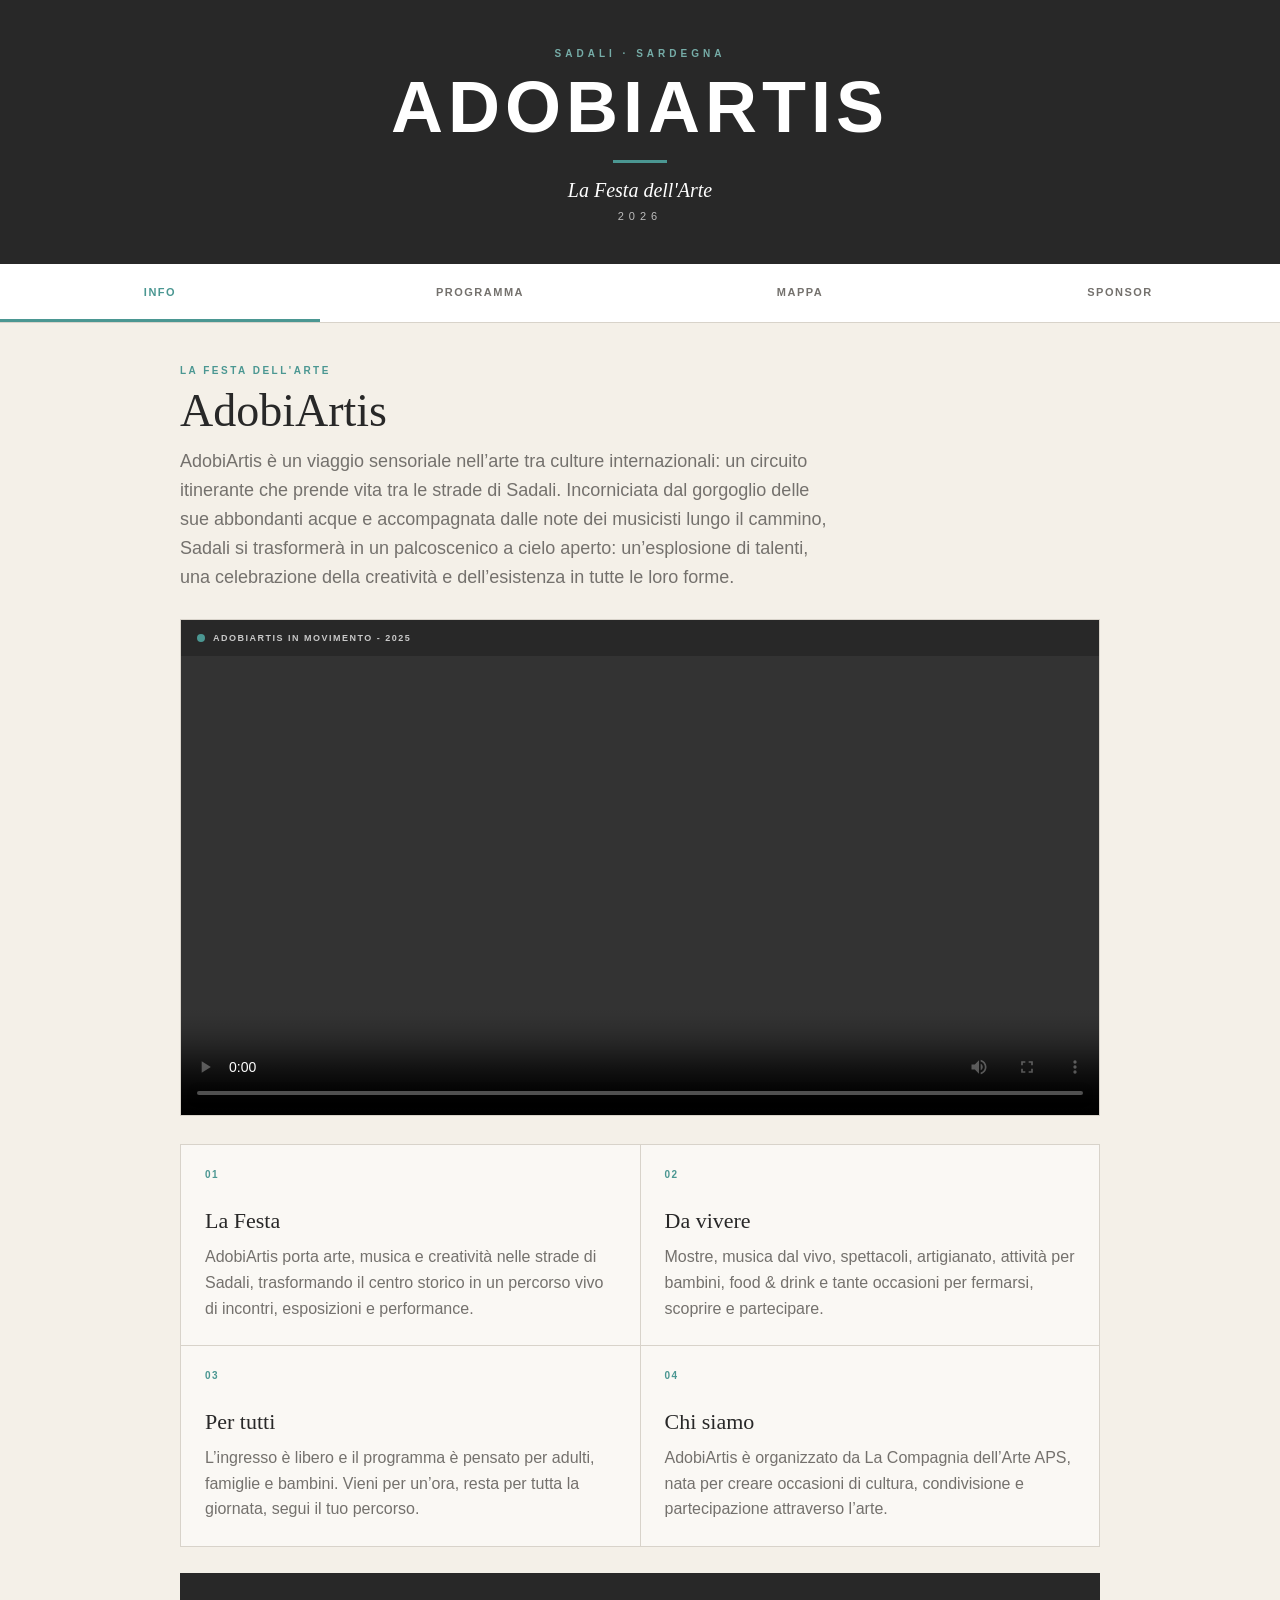
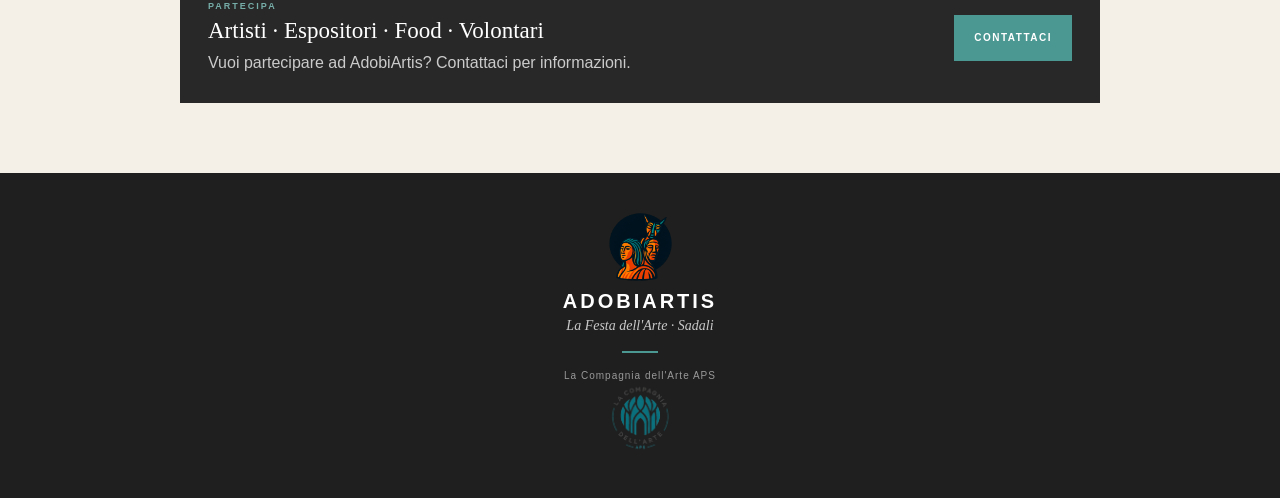
==== index.html @ 674bedfd "Update index.html" ====
<!DOCTYPE html>
<html lang="it">

<head>
  <meta charset="UTF-8">

  <meta
    name="viewport"
    content="width=device-width, initial-scale=1.0"
  >

  <title>AdobiArtis 2026 – La Festa dell'Arte</title>

  <meta
    name="description"
    content="AdobiArtis 2026 – La Festa dell'Arte a Sadali. Arte, musica, spettacoli, creatività, bambini, artigianato e incontri nel centro storico."
  >

  <!-- SOCIAL MEDIA / WHATSAPP PREVIEW -->

  <meta
    property="og:title"
    content="AdobiArtis 2026 – La Festa dell'Arte"
  >

  <meta
    property="og:description"
    content="Arte, musica, spettacoli e creatività nel centro storico di Sadali. Scopri il programma e la mappa di AdobiArtis 2026."
  >

  <meta
    property="og:image"
    content="https://adobiartis.github.io/2026/thumbnail.png"
  >

  <meta
    property="og:image:type"
    content="image/png"
  >

  <meta
    property="og:url"
    content="https://adobiartis.github.io/2026/"
  >

  <meta
    property="og:type"
    content="website"
  >

  <!-- TWITTER / X -->

  <meta
    name="twitter:card"
    content="summary_large_image"
  >

  <meta
    name="twitter:title"
    content="AdobiArtis 2026 – La Festa dell'Arte"
  >

  <meta
    name="twitter:description"
    content="Arte, musica, spettacoli e creatività nel centro storico di Sadali."
  >

  <meta
    name="twitter:image"
    content="https://adobiartis.github.io/2026/thumbnail.png"
  >

  <!-- FAVICON -->

  <link
    rel="icon"
    type="image/png"
    href="thumbnail.png"
  >

  <!-- CSS -->

  <link
    rel="stylesheet"
    href="style.css?v=5"
  >

</head>


<body>

  <!-- =========================
       HERO
  ========================= -->

  <header class="hero">

    <div class="hero-kicker">
      SADALI · SARDEGNA
    </div>

    <h1>
      ADOBIARTIS
    </h1>

    <div class="hero-line"></div>

    <p class="hero-subtitle">
      La Festa dell'Arte
    </p>

    <p class="hero-year">
      2026
    </p>

  </header>


  <!-- =========================
       NAVIGATION
  ========================= -->

  <nav class="navigation">

    <button
      class="nav-button active"
      data-section="info"
      type="button"
    >
      INFO
    </button>

    <button
      class="nav-button"
      data-section="programma"
      type="button"
    >
      PROGRAMMA
    </button>

    <button
      class="nav-button"
      data-section="mappa"
      type="button"
    >
      MAPPA
    </button>

    <button
      class="nav-button"
      data-section="sponsor"
      type="button"
    >
      SPONSOR
    </button>

  </nav>


  <main>


    <!-- =========================
         INFO
    ========================= -->

    <section
      id="info"
      class="page-section active-section"
    >

      <div class="section-intro">

        <div class="section-label">
          LA FESTA DELL'ARTE
        </div>

        <h2>
          AdobiArtis
        </h2>

        <p class="intro-big">
          AdobiArtis è un viaggio sensoriale nell’arte
          tra culture internazionali: un circuito itinerante
          che prende vita tra le strade di Sadali.
          Incorniciata dal gorgoglio delle sue abbondanti acque
          e accompagnata dalle note dei musicisti lungo il cammino,
          Sadali si trasformerà in un palcoscenico a cielo aperto:
          un’esplosione di talenti, una celebrazione della creatività
          e dell’esistenza in tutte le loro forme.
        </p>

      </div>


      <!-- VIDEO -->

      <div class="festival-video">

        <div class="video-heading">

          <div>

            <span class="video-dot"></span>

            ADOBIARTIS IN MOVIMENTO - 2025

          </div>

        </div>


        <video
          controls
          playsinline
          preload="metadata"
        >

          <source
            src="AdobiArtisSummary2025short.mp4"
            type="video/mp4"
          >

          Il tuo browser non supporta il video.

        </video>

      </div>


      <!-- INFO CARDS -->

      <div class="info-grid">


        <div class="info-card">

          <div class="info-number">
            01
          </div>

          <h3>
            La Festa
          </h3>

          <p>
            AdobiArtis porta arte, musica e creatività
            nelle strade di Sadali, trasformando il centro storico
            in un percorso vivo di incontri, esposizioni
            e performance.
          </p>

        </div>


        <div class="info-card">

          <div class="info-number">
            02
          </div>

          <h3>
            Da vivere
          </h3>

          <p>
            Mostre, musica dal vivo, spettacoli, artigianato,
            attività per bambini, food & drink e tante occasioni
            per fermarsi, scoprire e partecipare.
          </p>

        </div>


        <div class="info-card">

          <div class="info-number">
            03
          </div>

          <h3>
            Per tutti
          </h3>

          <p>
            L’ingresso è libero e il programma è pensato
            per adulti, famiglie e bambini.
            Vieni per un’ora, resta per tutta la giornata,
            segui il tuo percorso.
          </p>

        </div>


        <div class="info-card">

          <div class="info-number">
            04
          </div>

          <h3>
            Chi siamo
          </h3>

          <p>
            AdobiArtis è organizzato da La Compagnia dell’Arte APS,
            nata per creare occasioni di cultura,
            condivisione e partecipazione attraverso l’arte.
          </p>

        </div>

      </div>


      <!-- CONTACT -->

      <div class="contact-panel">

        <div>

          <div class="contact-small">
            PARTECIPA
          </div>

          <h3>
            Artisti · Espositori · Food · Volontari
          </h3>

          <p>
            Vuoi partecipare ad AdobiArtis?
            Contattaci per informazioni.
          </p>

        </div>


        <a
          class="contact-button"
          href="mailto:lacompagniadellarteaps@pec.it"
        >
          CONTATTACI
        </a>

      </div>

    </section>


    <!-- =========================
         PROGRAMMA
    ========================= -->

    <section
      id="programma"
      class="page-section"
    >

      <div class="section-intro">

        <div class="section-label">
          ADOBIARTIS 2026
        </div>

        <h2>
          Programma provvisorio
        </h2>

        <p>
          Arte, musica, performance e creatività
          nel centro storico di Sadali.
        </p>

      </div>


      <!-- PROGRAMME CONTROLS -->

      <div class="programme-controls">


        <!-- DAY SELECTOR -->

        <div class="day-selector">

          <button
            class="day-button active"
            data-day="sabato"
            type="button"
          >
            SABATO

            <span class="day-date">
              26 SETTEMBRE
            </span>

          </button>


          <button
            class="day-button"
            data-day="domenica"
            type="button"
          >
            DOMENICA

            <span class="day-date">
              27 SETTEMBRE
            </span>

          </button>

        </div>


        <!-- CATEGORY FILTERS -->

        <div class="filters">

          <button
            class="filter-button active"
            data-category="Tutti"
            type="button"
          >
            TUTTO
          </button>


          <button
            class="filter-button"
            data-category="MU"
            type="button"
          >
            MUSICA
          </button>


          <button
            class="filter-button"
            data-category="PL"
            type="button"
          >
            POESIA / LETTURA
          </button>


          <button
            class="filter-button"
            data-category="LA"
            type="button"
          >
            LABORATORIO
          </button>


          <button
            class="filter-button"
            data-category="SP"
            type="button"
          >
            SPETTACOLO
          </button>


          <button
            class="filter-button"
            data-category="BA"
            type="button"
          >
            BAMBINI
          </button>


          <button
            class="filter-button"
            data-category="AO"
            type="button"
          >
            ARTISTI ALL'OPERA
          </button>


          <button
            class="filter-button"
            data-category="FD"
            type="button"
          >
            FOOD & DRINKS
          </button>

        </div>


        <!-- PLACE FILTER -->

        <div class="place-filter-row">

          <label for="place-filter">
            LUOGO
          </label>


          <select id="place-filter">

            <option value="Tutti">
              Tutti i luoghi
            </option>

          </select>

        </div>

      </div>


      <!-- PROGRAMME OUTPUT -->

      <div id="programme-list"></div>

    </section>


    <!-- =========================
         MAPPA
    ========================= -->

    <section
      id="mappa"
      class="page-section"
    >

      <div class="section-intro">

        <div class="section-label">
          ORIENTATI
        </div>

        <h2>
          Mappa
        </h2>

        <p>
          Trova artisti, spettacoli, attività,
          espositori, food e servizi.
        </p>

      </div>


      <div class="map-card">

        <div class="map-heading">

          <div>

            <span class="map-dot"></span>

            MAPPA INTERATTIVA

          </div>

          <span>
            Sadali
          </span>

        </div>


        <div class="umap-wrapper">

          <iframe
            src="https://umap.openstreetmap.de/en/map/adobiartis2026_154434"
            title="Mappa interattiva AdobiArtis 2026"
            loading="lazy"
            allowfullscreen
          ></iframe>

        </div>

      </div>

    </section>


    <!-- =========================
         SPONSOR
    ========================= -->

    <section
      id="sponsor"
      class="page-section"
    >

      <div class="section-intro">

        <div class="section-label">
          GRAZIE A CHI CI SOSTIENE
        </div>

        <h2>
          Sponsor & Partner
        </h2>

        <p>
          AdobiArtis nasce anche grazie al sostegno
          di chi crede nell’arte, nella cultura,
          nella comunità e nel territorio.
        </p>

      </div>


      <!-- PARTNER PRINCIPALI -->

      <div class="sponsor-group">

        <div class="sponsor-group-title">
          PARTNER PRINCIPALI
        </div>


        <div class="sponsor-grid sponsor-grid-main">


          <div class="sponsor-card sponsor-main">

            <div class="sponsor-logo">

              <img
                src="sponsors/sponsor-main-1.png"
                alt="Nome Sponsor"
              >

            </div>

            <div class="sponsor-name">
              Nome Sponsor
            </div>

          </div>


          <div class="sponsor-card sponsor-main">

            <div class="sponsor-logo">

              <img
                src="sponsors/sponsor-main-2.png"
                alt="Nome Sponsor"
              >

            </div>

            <div class="sponsor-name">
              Nome Sponsor
            </div>

          </div>


          <div class="sponsor-card sponsor-main">

            <div class="sponsor-logo">

              <img
                src="sponsors/sponsor-main-3.png"
                alt="Nome Sponsor"
              >

            </div>

            <div class="sponsor-name">
              Nome Sponsor
            </div>

          </div>

        </div>

      </div>


      <!-- ALTRI SPONSOR -->

      <div class="sponsor-group">

        <div class="sponsor-group-title">
          CON IL SOSTEGNO DI
        </div>


        <div class="sponsor-grid">


          <div class="sponsor-card">

            <div class="sponsor-logo">
              <img
                src="sponsors/sponsor-1.png"
                alt="Sponsor 1"
              >
            </div>

            <div class="sponsor-name">
              Sponsor 1
            </div>

          </div>


          <div class="sponsor-card">

            <div class="sponsor-logo">
              <img
                src="sponsors/sponsor-2.png"
                alt="Sponsor 2"
              >
            </div>

            <div class="sponsor-name">
              Sponsor 2
            </div>

          </div>


          <div class="sponsor-card">

            <div class="sponsor-logo">
              <img
                src="sponsors/sponsor-3.png"
                alt="Sponsor 3"
              >
            </div>

            <div class="sponsor-name">
              Sponsor 3
            </div>

          </div>


          <div class="sponsor-card">

            <div class="sponsor-logo">
              <img
                src="sponsors/sponsor-4.png"
                alt="Sponsor 4"
              >
            </div>

            <div class="sponsor-name">
              Sponsor 4
            </div>

          </div>


          <div class="sponsor-card">

            <div class="sponsor-logo">
              <img
                src="sponsors/sponsor-5.png"
                alt="Sponsor 5"
              >
            </div>

            <div class="sponsor-name">
              Sponsor 5
            </div>

          </div>


          <div class="sponsor-card">

            <div class="sponsor-logo">
              <img
                src="sponsors/sponsor-6.png"
                alt="Sponsor 6"
              >
            </div>

            <div class="sponsor-name">
              Sponsor 6
            </div>

          </div>


          <div class="sponsor-card">

            <div class="sponsor-logo">
              <img
                src="sponsors/sponsor-7.png"
                alt="Sponsor 7"
              >
            </div>

            <div class="sponsor-name">
              Sponsor 7
            </div>

          </div>


          <div class="sponsor-card">

            <div class="sponsor-logo">
              <img
                src="sponsors/sponsor-8.png"
                alt="Sponsor 8"
              >
            </div>

            <div class="sponsor-name">
              Sponsor 8
            </div>

          </div>


          <div class="sponsor-card">

            <div class="sponsor-logo">
              <img
                src="sponsors/sponsor-9.png"
                alt="Sponsor 9"
              >
            </div>

            <div class="sponsor-name">
              Sponsor 9
            </div>

          </div>


          <div class="sponsor-card">

            <div class="sponsor-logo">
              <img
                src="sponsors/sponsor-10.png"
                alt="Sponsor 10"
              >
            </div>

            <div class="sponsor-name">
              Sponsor 10
            </div>

          </div>


          <div class="sponsor-card">

            <div class="sponsor-logo">
              <img
                src="sponsors/sponsor-11.png"
                alt="Sponsor 11"
              >
            </div>

            <div class="sponsor-name">
              Sponsor 11
            </div>

          </div>


          <div class="sponsor-card">

            <div class="sponsor-logo">
              <img
                src="sponsors/sponsor-12.png"
                alt="Sponsor 12"
              >
            </div>

            <div class="sponsor-name">
              Sponsor 12
            </div>

          </div>

        </div>

      </div>


      <!-- SPONSOR CONTACT -->

      <div class="sponsor-contact">

        <div>

          <div class="contact-small">
            SOSTIENI ADOBIARTIS
          </div>

          <h3>
            Vuoi diventare Sponsor?
          </h3>

          <p>
            Sostieni la Festa dell'Arte e diventa
            parte di AdobiArtis 2026.
          </p>

        </div>


        <a
          class="contact-button"
          href="mailto:lacompagniadellarteaps@pec.it"
        >
          CONTATTACI
        </a>

      </div>

    </section>

  </main>


  <!-- =========================
       FOOTER
  ========================= -->

  <footer>

    <div class="footer-content">


      <!-- LEFT LOGO -->

      <div class="footer-logo footer-logo-left">

        <img
          src="thumbnail.png"
          alt="AdobiArtis 2026"
        >

      </div>


      <!-- CENTER -->

      <div class="footer-center">

        <div class="footer-brand">
          ADOBIARTIS
        </div>

        <div class="footer-subtitle">
          La Festa dell'Arte · Sadali
        </div>

        <div class="footer-line"></div>

        <div class="footer-organizer">
          La Compagnia dell'Arte APS
        </div>

      </div>


      <!-- RIGHT LOGO -->

      <div class="footer-logo footer-logo-right">

        <img
          src="La_Compagnia_dell_Arte_APS_logo_transparent.png"
          alt="La Compagnia dell'Arte APS"
        >

      </div>

    </div>

  </footer>


  <!-- =========================
       JAVASCRIPT
  ========================= -->

  <script src="programme.js?v=4"></script>
  <script src="script.js?v=4"></script>

</body>

</html>
---- style.css ----
:root {

  --charcoal: #282828;
  --charcoal-dark: #1F1F1F;

  --teal: #4B9792;
  --teal-light: #76ADA8;
  --teal-pale: #DDEBE9;

  --paper: #F4F0E8;
  --paper-dark: #E9E3D8;

  --white: #FFFFFF;

  --text: #282828;
  --muted: #74716D;

  --border: #D8D3CA;

}


/* RESET */

* {
  box-sizing: border-box;
}


html {
  scroll-behavior: smooth;
}


body {

  margin: 0;

  font-family:
    Arial,
    Helvetica,
    sans-serif;

  background: var(--paper);

  color: var(--text);

}


/* HERO */

.hero {

  background:
    var(--charcoal);

  color:
    var(--white);

  text-align:
    center;

  padding:
    48px 20px
    42px 20px;

}


.hero-kicker {

  font-size:
    10px;

  letter-spacing:
    4px;

  font-weight:
    600;

  color:
    var(--teal-light);

  margin-bottom:
    14px;

}


.hero h1 {

  margin:
    0;

  font-size:
    clamp(
      42px,
      11vw,
      72px
    );

  line-height:
    0.95;

  letter-spacing:
    5px;

  font-weight:
    700;

}


.hero-line {

  width:
    54px;

  height:
    3px;

  background:
    var(--teal);

  margin:
    19px auto
    16px auto;

}


.hero-subtitle {

  margin:
    0;

  font-family:
    Georgia,
    "Times New Roman",
    serif;

  font-style:
    italic;

  font-size:
    20px;

}


.hero-year {

  margin:
    8px 0 0 0;

  font-size:
    11px;

  letter-spacing:
    5px;

  color:
    #BDBDBD;

}


/* NAVIGATION */

.navigation {

  display:
    flex;

  position:
    sticky;

  top:
    0;

  z-index:
    1000;

  background:
    rgba(
      255,
      255,
      255,
      0.97
    );

  border-bottom:
    1px solid
    var(--border);

}


.nav-button {

  flex:
    1;

  min-height:
    58px;

  border:
    0;

  border-bottom:
    3px solid
    transparent;

  background:
    transparent;

  font-size:
    11px;

  font-weight:
    700;

  letter-spacing:
    1.5px;

  color:
    var(--muted);

  cursor:
    pointer;

}


.nav-button.active {

  color:
    var(--teal);

  border-bottom-color:
    var(--teal);

}


/* PAGE */

main {

  max-width:
    960px;

  margin:
    0 auto;

}


.page-section {

  display:
    none;

  padding:
    42px 20px
    70px 20px;

}


.page-section.active-section {

  display:
    block;

}


.section-intro {

  max-width:
    650px;

  margin-bottom:
    28px;

}


.section-label {

  color:
    var(--teal);

  font-size:
    10px;

  letter-spacing:
    2.5px;

  font-weight:
    700;

  margin-bottom:
    8px;

}


.section-intro h2 {

  margin:
    0 0 10px 0;

  font-family:
    Georgia,
    "Times New Roman",
    serif;

  font-size:
    clamp(
      34px,
      7vw,
      46px
    );

  font-weight:
    400;

}


.section-intro p {

  margin:
    0;

  color:
    var(--muted);

  line-height:
    1.6;

}


.intro-big {

  font-size:
    18px;

}


/* DAY SELECTOR */

.day-selector {

  display:
    flex;

  gap:
    26px;

  border-bottom:
    1px solid
    var(--border);

  margin-bottom:
    18px;

}


.day-button {

  border:
    0;

  background:
    transparent;

  padding:
    13px 0;

  font-size:
    12px;

  letter-spacing:
    1.5px;

  font-weight:
    700;

  color:
    var(--muted);

  cursor:
    pointer;

  border-bottom:
    3px solid
    transparent;

  margin-bottom:
    -1px;

}
.day-date {
  display: block;

  margin-top: 4px;

  font-family: Georgia, "Times New Roman", serif;
  font-size: 11px;
  font-weight: 400;
  font-style: italic;

  letter-spacing: 0.5px;

  opacity: 0.75;
}

.day-button.active {

  color:
    var(--charcoal);

  border-bottom-color:
    var(--teal);

}


/* FILTERS */

.filters {

  display:
    flex;

  gap:
    8px;

  overflow-x:
    auto;

  padding:
    0 0 18px 0;

  scrollbar-width:
    none;

}


.filters::-webkit-scrollbar {

  display:
    none;

}


.filter-button {

  flex:
    0 0 auto;

  padding:
    9px 15px;

  border-radius:
    999px;

  border:
    1px solid
    var(--border);

  background:
    rgba(
      255,
      255,
      255,
      0.6
    );

  color:
    var(--charcoal);

  font-size:
    12px;

  cursor:
    pointer;

}


.filter-button.active {

  background:
    var(--teal);

  border-color:
    var(--teal);

  color:
    var(--white);

}


/* PROGRAMME */

#programme-list {

  margin-top:
    4px;

}


.event {

  display:
    grid;

  grid-template-columns:
    72px 1fr;

  gap:
    18px;

  padding:
    23px 0;

  border-bottom:
    1px solid
    var(--border);

}


.event-time {

  font-size:
    18px;

  font-weight:
    700;

  color:
    var(--charcoal);

}


.event-category {

  font-size:
    9px;

  letter-spacing:
    1.6px;

  text-transform:
    uppercase;

  color:
    var(--teal);

  font-weight:
    700;

}


.event-title {

  margin:
    5px 0 7px 0;

  font-family:
    Georgia,
    "Times New Roman",
    serif;

  font-size:
    21px;

}


.event-location {

  font-size:
    12px;

  color:
    var(--muted);

}
/* =========================
   PROGRAMME PLACE FILTER
========================= */

.place-filter-row {
  display: flex;
  align-items: center;
  justify-content: space-between;

  gap: 20px;

  margin-top: 14px;
  padding: 14px 0 18px 0;

  border-bottom:
    1px solid var(--border);
}


.place-filter-row label {
  font-size: 9px;
  font-weight: 700;

  letter-spacing: 1.8px;

  color: var(--teal);
}


.place-filter-row select {
  appearance: none;

  min-width: 240px;

  padding:
    11px 38px
    11px 14px;

  border:
    1px solid var(--border);

  border-radius: 0;

  background-color:
    var(--white);

  color:
    var(--charcoal);

  font-family:
    Arial, Helvetica, sans-serif;

  font-size: 12px;

  cursor: pointer;
}


/* =========================
   EVENT DETAILS
========================= */

.event-end-time {
  display: block;

  margin-top: 3px;

  font-size: 10px;
  font-weight: 400;

  color: var(--muted);
}


.event-location {
  display: flex;
  align-items: center;

  gap: 5px;

  margin-top: 8px;

  font-size: 11px;

  color: var(--muted);
}


.event-location strong {
  color: var(--charcoal);

  font-size: 10px;

  letter-spacing: 1px;
}


.location-dot {
  color: var(--teal);

  font-size: 7px;
}


.event-description {
  margin-top: 8px;

  max-width: 550px;

  font-family:
    Georgia,
    "Times New Roman",
    serif;

  font-size: 12px;

  line-height: 1.5;

  color: var(--muted);
}


.no-events {
  padding: 40px 10px;

  text-align: center;

  font-family:
    Georgia,
    "Times New Roman",
    serif;

  font-style: italic;

  color: var(--muted);
}


/* =========================
   MOBILE PROGRAMME
========================= */

@media (max-width: 650px) {

  .place-filter-row {
    flex-direction: column;
    align-items: stretch;

    gap: 8px;
  }


  .place-filter-row select {
    width: 100%;

    min-width: 0;

    font-size: 16px;
  }

}

/* MAP */

.map-card {

  background:
    var(--white);

  border:
    1px solid
    var(--border);

}


.map-heading {

  display:
    flex;

  justify-content:
    space-between;

  align-items:
    center;

  gap:
    16px;

  padding:
    13px 16px;

  font-size:
    10px;

  letter-spacing:
    1.5px;

  font-weight:
    700;

  color:
    var(--muted);

  border-bottom:
    1px solid
    var(--border);

}


.map-heading > div {

  display:
    flex;

  align-items:
    center;

  gap:
    8px;

}


.map-dot {

  width:
    9px;

  height:
    9px;

  border-radius:
    50%;

  background:
    var(--teal);

}


.umap-wrapper {

  width:
    100%;

  height:
    560px;

  overflow:
    hidden;

}


.umap-wrapper iframe {

  width:
    100%;

  height:
    100%;

  border:
    0;

  display:
    block;

}

/* =========================
   ADOBIARTIS VIDEO
========================= */

.festival-video {
  width: 100%;

  margin: 0 0 28px 0;

  background: var(--charcoal);

  border: 1px solid var(--border);

  overflow: hidden;
}


/* VIDEO HEADER */

.video-heading {
  display: flex;

  justify-content: space-between;
  align-items: center;

  gap: 15px;

  padding: 13px 16px;

  color: #C9C9C9;

  font-size: 9px;
  font-weight: 700;
  letter-spacing: 1.5px;
}


.video-heading > div {
  display: flex;

  align-items: center;

  gap: 8px;
}


.video-dot {
  display: inline-block;

  width: 8px;
  height: 8px;

  border-radius: 50%;

  background: var(--teal);
}


/* VIDEO */

.festival-video video {
  display: block;

  width: 100%;
  height: auto;

  max-height: 620px;

  background: #000000;

  object-fit: contain;
}


/* MOBILE */

@media (max-width: 650px) {

  .festival-video {
    width: 100%;

    margin:
      0 0
      24px 0;
  }

  .festival-video video {
    width: 100%;
    height: auto;

    max-height: 520px;
  }

}
/* INFO */

.info-grid {

  display:
    grid;

  grid-template-columns:
    repeat(
      2,
      minmax(0, 1fr)
    );

  border-top:
    1px solid
    var(--border);

  border-left:
    1px solid
    var(--border);

}


.info-card {

  min-height:
    190px;

  padding:
    24px;

  background:
    rgba(
      255,
      255,
      255,
      0.55
    );

  border-right:
    1px solid
    var(--border);

  border-bottom:
    1px solid
    var(--border);

}


.info-number {

  color:
    var(--teal);

  font-size:
    10px;

  font-weight:
    700;

  letter-spacing:
    1.5px;

  margin-bottom:
    28px;

}


.info-card h3 {

  margin:
    0 0 10px 0;

  font-family:
    Georgia,
    "Times New Roman",
    serif;

  font-size:
    22px;

  font-weight:
    400;

}


.info-card p {

  margin:
    0;

  color:
    var(--muted);

  line-height:
    1.6;

}


/* CONTACT */

.contact-panel {

  display:
    flex;

  align-items:
    center;

  justify-content:
    space-between;

  gap:
    25px;

  margin-top:
    26px;

  padding:
    28px;

  background:
    var(--charcoal);

  color:
    var(--white);

}


.contact-small {

  color:
    var(--teal-light);

  font-size:
    9px;

  letter-spacing:
    2px;

  font-weight:
    700;

}


.contact-panel h3 {

  margin:
    7px 0;

  font-family:
    Georgia,
    "Times New Roman",
    serif;

  font-size:
    23px;

  font-weight:
    400;

}


.contact-panel p {

  margin:
    0;

  color:
    #CBCBCB;

  line-height:
    1.5;

}


.contact-button {

  flex:
    0 0 auto;

  display:
    inline-flex;

  align-items:
    center;

  justify-content:
    center;

  min-height:
    46px;

  padding:
    0 20px;

  background:
    var(--teal);

  color:
    var(--white);

  text-decoration:
    none;

  font-size:
    10px;

  font-weight:
    700;

  letter-spacing:
    1.5px;

}


/* FOOTER */

footer {

  padding:
    38px 20px;

  background:
    var(--charcoal-dark);

  text-align:
    center;

  color:
    var(--white);

}
.footer-brand {

  font-size:
    20px;

  font-weight:
    700;

  letter-spacing:
    3px;

}


.footer-subtitle {

  margin-top:
    5px;

  font-family:
    Georgia,
    "Times New Roman",
    serif;

  font-style:
    italic;

  font-size:
    14px;

  color:
    #C9C9C9;

}


.footer-line {

  width:
    36px;

  height:
    2px;

  background:
    var(--teal);

  margin:
    17px auto;

}


.footer-organizer {

  font-size:
    10px;

  letter-spacing:
    1px;

  color:
    #999999;


}
.footer-logo-left img {
  max-width: 100px;
  max-height: 75px;
}

.footer-logo-right img {
  max-width: 90px;
  max-height: 75px;
}

/* MOBILE */

@media (
  max-width: 650px
) {
.footer-logo-left img {
  max-width: 58px;
  max-height: 50px;
}

.footer-logo-right img {
  max-width: 58px;
  max-height: 50px;
}
  .page-section {

    padding:
      34px 16px
      55px 16px;

  }


  .hero {

    padding:
      40px 15px
      35px 15px;

  }


  .hero h1 {

    letter-spacing:
      3px;

  }


  .umap-wrapper {

    height:
      510px;

  }


  .info-grid {

    grid-template-columns:
      1fr;

  }


  .info-card {

    min-height:
      auto;

  }


  .contact-panel {

    flex-direction:
      column;

    align-items:
      flex-start;

  }


  .contact-button {

    width:
      100%;

  }


  .event {

    grid-template-columns:
      62px 1fr;

    gap:
      12px;

  }

}
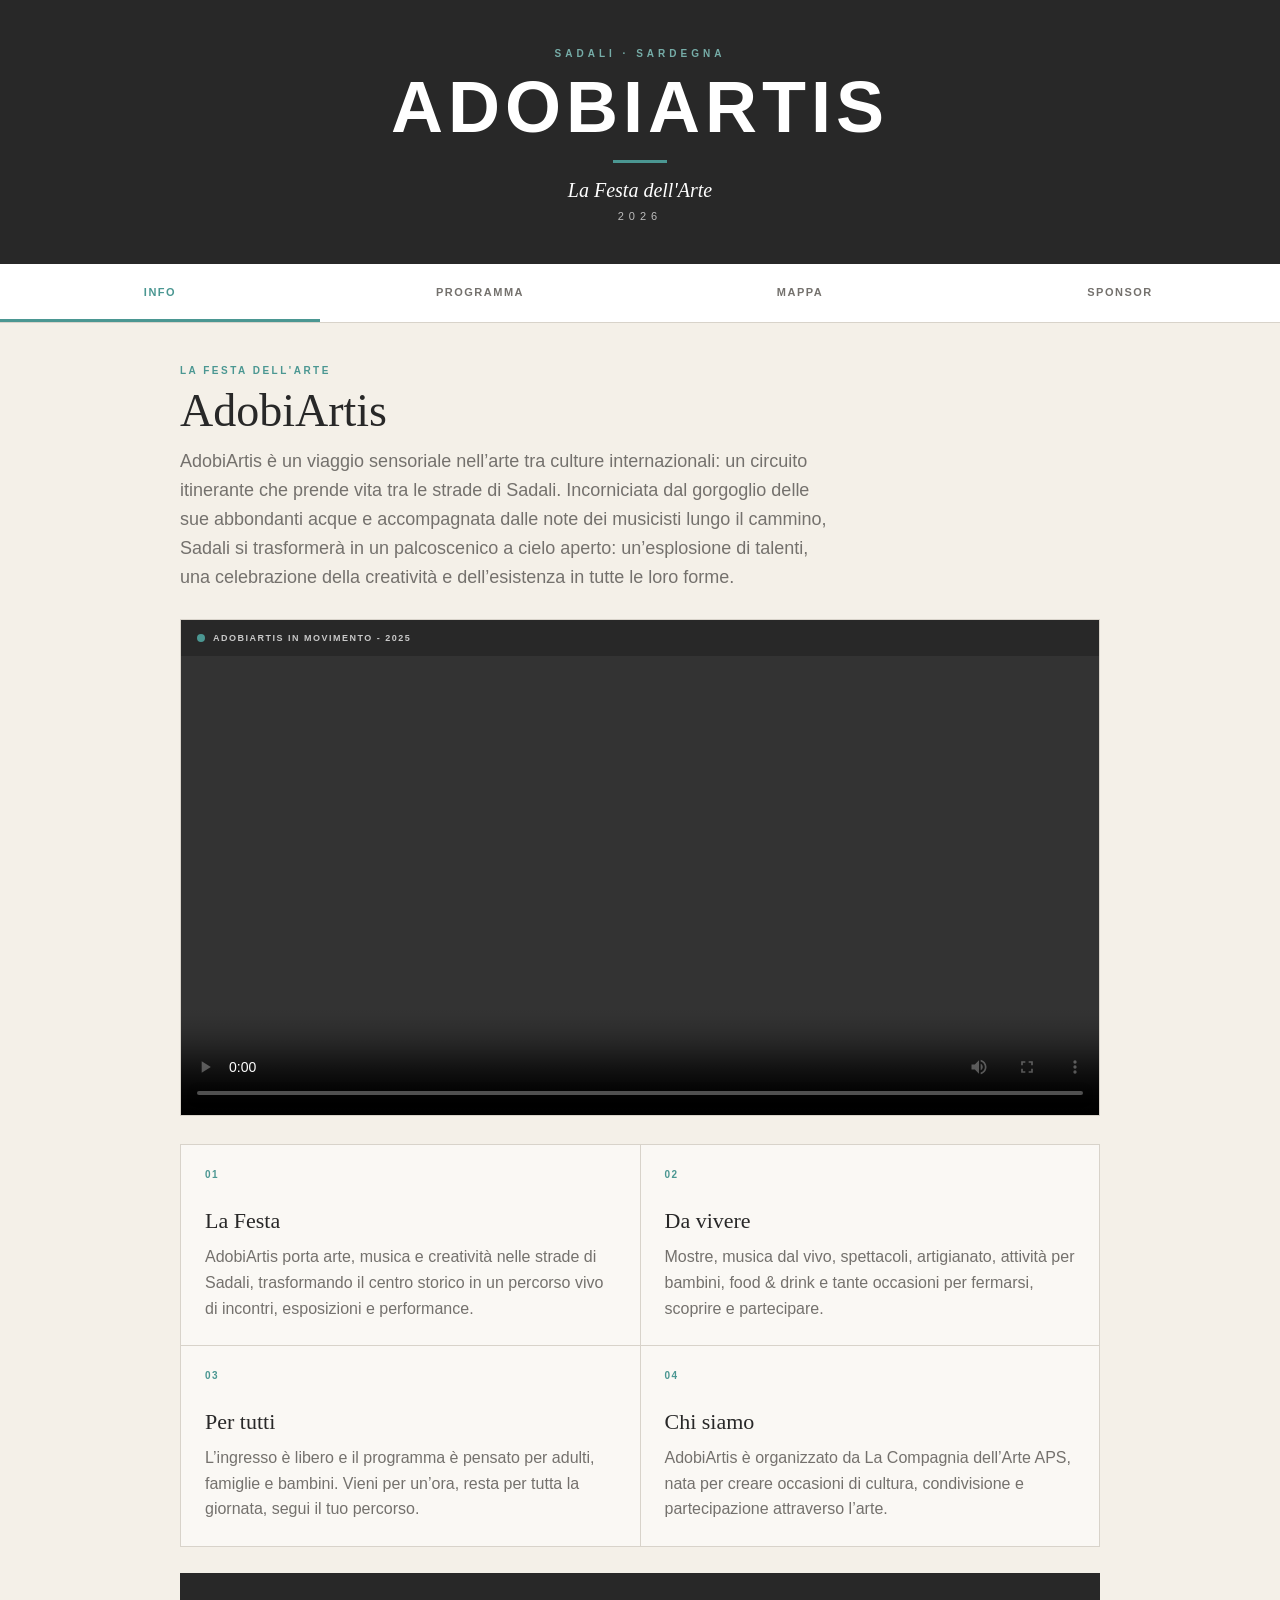
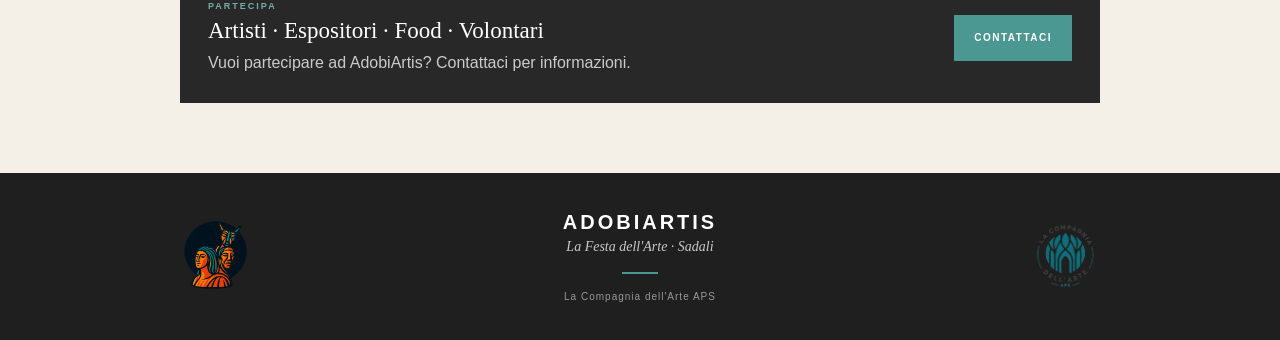
==== commit f156204b: "Update index.html" ====
--- a/index.html
+++ b/index.html
@@ -82,7 +82,7 @@
 
   <link
     rel="stylesheet"
-    href="style.css?v=5"
+    href="style.css?v=6"
   >
 
 </head>
@@ -604,14 +604,16 @@
 
         <p>
           AdobiArtis nasce anche grazie al sostegno
-          di chi crede nell’arte, nella cultura,
-          nella comunità e nel territorio.
+          e alla collaborazione di chi crede nell’arte,
+          nella cultura, nella comunità e nel territorio.
         </p>
 
       </div>
 
 
-      <!-- PARTNER PRINCIPALI -->
+      <!-- =========================
+           PARTNER PRINCIPALI
+      ========================== -->
 
       <div class="sponsor-group">
 
@@ -629,13 +631,13 @@
 
               <img
                 src="sponsors/sponsor-main-1.png"
-                alt="Nome Sponsor"
-              >
-
-            </div>
-
-            <div class="sponsor-name">
-              Nome Sponsor
+                alt="Nome Partner"
+              >
+
+            </div>
+
+            <div class="sponsor-name">
+              Nome Partner
             </div>
 
           </div>
@@ -647,13 +649,13 @@
 
               <img
                 src="sponsors/sponsor-main-2.png"
-                alt="Nome Sponsor"
-              >
-
-            </div>
-
-            <div class="sponsor-name">
-              Nome Sponsor
+                alt="Nome Partner"
+              >
+
+            </div>
+
+            <div class="sponsor-name">
+              Nome Partner
             </div>
 
           </div>
@@ -665,23 +667,120 @@
 
               <img
                 src="sponsors/sponsor-main-3.png"
-                alt="Nome Sponsor"
-              >
-
-            </div>
-
-            <div class="sponsor-name">
-              Nome Sponsor
-            </div>
-
-          </div>
-
-        </div>
-
-      </div>
-
-
-      <!-- ALTRI SPONSOR -->
+                alt="Nome Partner"
+              >
+
+            </div>
+
+            <div class="sponsor-name">
+              Nome Partner
+            </div>
+
+          </div>
+
+        </div>
+
+      </div>
+
+
+      <!-- =========================
+           COLLABORATORI
+      ========================== -->
+
+      <div class="sponsor-group">
+
+        <div class="sponsor-group-title">
+          COLLABORATORI
+        </div>
+
+        <p class="sponsor-group-description">
+          Associazioni, realtà culturali e organizzazioni
+          che collaborano alla realizzazione di AdobiArtis.
+        </p>
+
+
+        <div class="sponsor-grid collaborator-grid">
+
+
+          <div class="sponsor-card collaborator-card">
+
+            <div class="sponsor-logo">
+
+              <img
+                src="sponsors/collaboratore-1.png"
+                alt="Nome Associazione"
+              >
+
+            </div>
+
+            <div class="sponsor-name">
+              Nome Associazione
+            </div>
+
+          </div>
+
+
+          <div class="sponsor-card collaborator-card">
+
+            <div class="sponsor-logo">
+
+              <img
+                src="sponsors/collaboratore-2.png"
+                alt="Nome Associazione"
+              >
+
+            </div>
+
+            <div class="sponsor-name">
+              Nome Associazione
+            </div>
+
+          </div>
+
+
+          <div class="sponsor-card collaborator-card">
+
+            <div class="sponsor-logo">
+
+              <img
+                src="sponsors/collaboratore-3.png"
+                alt="Nome Associazione"
+              >
+
+            </div>
+
+            <div class="sponsor-name">
+              Nome Associazione
+            </div>
+
+          </div>
+
+
+          <div class="sponsor-card collaborator-card">
+
+            <div class="sponsor-logo">
+
+              <img
+                src="sponsors/collaboratore-4.png"
+                alt="Nome Associazione"
+              >
+
+            </div>
+
+            <div class="sponsor-name">
+              Nome Associazione
+            </div>
+
+          </div>
+
+        </div>
+
+      </div>
+
+
+      <!-- =========================
+           SPONSOR
+      ========================== -->
 
       <div class="sponsor-group">
 
@@ -696,10 +795,12 @@
           <div class="sponsor-card">
 
             <div class="sponsor-logo">
+
               <img
                 src="sponsors/sponsor-1.png"
                 alt="Sponsor 1"
               >
+
             </div>
 
             <div class="sponsor-name">
@@ -712,10 +813,12 @@
           <div class="sponsor-card">
 
             <div class="sponsor-logo">
+
               <img
                 src="sponsors/sponsor-2.png"
                 alt="Sponsor 2"
               >
+
             </div>
 
             <div class="sponsor-name">
@@ -728,10 +831,12 @@
           <div class="sponsor-card">
 
             <div class="sponsor-logo">
+
               <img
                 src="sponsors/sponsor-3.png"
                 alt="Sponsor 3"
               >
+
             </div>
 
             <div class="sponsor-name">
@@ -744,10 +849,12 @@
           <div class="sponsor-card">
 
             <div class="sponsor-logo">
+
               <img
                 src="sponsors/sponsor-4.png"
                 alt="Sponsor 4"
               >
+
             </div>
 
             <div class="sponsor-name">
@@ -760,10 +867,12 @@
           <div class="sponsor-card">
 
             <div class="sponsor-logo">
+
               <img
                 src="sponsors/sponsor-5.png"
                 alt="Sponsor 5"
               >
+
             </div>
 
             <div class="sponsor-name">
@@ -776,10 +885,12 @@
           <div class="sponsor-card">
 
             <div class="sponsor-logo">
+
               <img
                 src="sponsors/sponsor-6.png"
                 alt="Sponsor 6"
               >
+
             </div>
 
             <div class="sponsor-name">
@@ -792,10 +903,12 @@
           <div class="sponsor-card">
 
             <div class="sponsor-logo">
+
               <img
                 src="sponsors/sponsor-7.png"
                 alt="Sponsor 7"
               >
+
             </div>
 
             <div class="sponsor-name">
@@ -808,10 +921,12 @@
           <div class="sponsor-card">
 
             <div class="sponsor-logo">
+
               <img
                 src="sponsors/sponsor-8.png"
                 alt="Sponsor 8"
               >
+
             </div>
 
             <div class="sponsor-name">
@@ -824,10 +939,12 @@
           <div class="sponsor-card">
 
             <div class="sponsor-logo">
+
               <img
                 src="sponsors/sponsor-9.png"
                 alt="Sponsor 9"
               >
+
             </div>
 
             <div class="sponsor-name">
@@ -840,10 +957,12 @@
           <div class="sponsor-card">
 
             <div class="sponsor-logo">
+
               <img
                 src="sponsors/sponsor-10.png"
                 alt="Sponsor 10"
               >
+
             </div>
 
             <div class="sponsor-name">
@@ -856,10 +975,12 @@
           <div class="sponsor-card">
 
             <div class="sponsor-logo">
+
               <img
                 src="sponsors/sponsor-11.png"
                 alt="Sponsor 11"
               >
+
             </div>
 
             <div class="sponsor-name">
@@ -872,10 +993,12 @@
           <div class="sponsor-card">
 
             <div class="sponsor-logo">
+
               <img
                 src="sponsors/sponsor-12.png"
                 alt="Sponsor 12"
               >
+
             </div>
 
             <div class="sponsor-name">
@@ -889,7 +1012,9 @@
       </div>
 
 
-      <!-- SPONSOR CONTACT -->
+      <!-- =========================
+           SPONSOR CONTACT
+      ========================== -->
 
       <div class="sponsor-contact">
 
@@ -904,8 +1029,8 @@
           </h3>
 
           <p>
-            Sostieni la Festa dell'Arte e diventa
-            parte di AdobiArtis 2026.
+            Sostieni la Festa dell'Arte
+            e diventa parte di AdobiArtis 2026.
           </p>
 
         </div>
--- a/style.css
+++ b/style.css
@@ -20,7 +20,9 @@
 }
 
 
-/* RESET */
+/* =========================
+   RESET
+========================= */
 
 * {
   box-sizing: border-box;
@@ -48,7 +50,9 @@
 }
 
 
-/* HERO */
+/* =========================
+   HERO
+========================= */
 
 .hero {
 
@@ -166,7 +170,9 @@
 }
 
 
-/* NAVIGATION */
+/* =========================
+   NAVIGATION
+========================= */
 
 .navigation {
 
@@ -244,7 +250,9 @@
 }
 
 
-/* PAGE */
+/* =========================
+   PAGE
+========================= */
 
 main {
 
@@ -353,7 +361,9 @@
 }
 
 
-/* DAY SELECTOR */
+/* =========================
+   DAY SELECTOR
+========================= */
 
 .day-selector {
 
@@ -407,20 +417,38 @@
     -1px;
 
 }
+
+
 .day-date {
-  display: block;
-
-  margin-top: 4px;
-
-  font-family: Georgia, "Times New Roman", serif;
-  font-size: 11px;
-  font-weight: 400;
-  font-style: italic;
-
-  letter-spacing: 0.5px;
-
-  opacity: 0.75;
-}
+
+  display:
+    block;
+
+  margin-top:
+    4px;
+
+  font-family:
+    Georgia,
+    "Times New Roman",
+    serif;
+
+  font-size:
+    11px;
+
+  font-weight:
+    400;
+
+  font-style:
+    italic;
+
+  letter-spacing:
+    0.5px;
+
+  opacity:
+    0.75;
+
+}
+
 
 .day-button.active {
 
@@ -433,7 +461,9 @@
 }
 
 
-/* FILTERS */
+/* =========================
+   FILTERS
+========================= */
 
 .filters {
 
@@ -512,7 +542,9 @@
 }
 
 
-/* PROGRAMME */
+/* =========================
+   PROGRAMME
+========================= */
 
 #programme-list {
 
@@ -602,39 +634,62 @@
     var(--muted);
 
 }
+
+
 /* =========================
    PROGRAMME PLACE FILTER
 ========================= */
 
 .place-filter-row {
-  display: flex;
-  align-items: center;
-  justify-content: space-between;
-
-  gap: 20px;
-
-  margin-top: 14px;
-  padding: 14px 0 18px 0;
+
+  display:
+    flex;
+
+  align-items:
+    center;
+
+  justify-content:
+    space-between;
+
+  gap:
+    20px;
+
+  margin-top:
+    14px;
+
+  padding:
+    14px 0 18px 0;
 
   border-bottom:
     1px solid var(--border);
+
 }
 
 
 .place-filter-row label {
-  font-size: 9px;
-  font-weight: 700;
-
-  letter-spacing: 1.8px;
-
-  color: var(--teal);
+
+  font-size:
+    9px;
+
+  font-weight:
+    700;
+
+  letter-spacing:
+    1.8px;
+
+  color:
+    var(--teal);
+
 }
 
 
 .place-filter-row select {
-  appearance: none;
-
-  min-width: 240px;
+
+  appearance:
+    none;
+
+  min-width:
+    240px;
 
   padding:
     11px 38px
@@ -643,7 +698,8 @@
   border:
     1px solid var(--border);
 
-  border-radius: 0;
+  border-radius:
+    0;
 
   background-color:
     var(--white);
@@ -652,11 +708,16 @@
     var(--charcoal);
 
   font-family:
-    Arial, Helvetica, sans-serif;
-
-  font-size: 12px;
-
-  cursor: pointer;
+    Arial,
+    Helvetica,
+    sans-serif;
+
+  font-size:
+    12px;
+
+  cursor:
+    pointer;
+
 }
 
 
@@ -665,106 +726,123 @@
 ========================= */
 
 .event-end-time {
-  display: block;
-
-  margin-top: 3px;
-
-  font-size: 10px;
-  font-weight: 400;
-
-  color: var(--muted);
+
+  display:
+    block;
+
+  margin-top:
+    3px;
+
+  font-size:
+    10px;
+
+  font-weight:
+    400;
+
+  color:
+    var(--muted);
+
 }
 
 
 .event-location {
-  display: flex;
-  align-items: center;
-
-  gap: 5px;
-
-  margin-top: 8px;
-
-  font-size: 11px;
-
-  color: var(--muted);
+
+  display:
+    flex;
+
+  align-items:
+    center;
+
+  gap:
+    5px;
+
+  margin-top:
+    8px;
+
+  font-size:
+    11px;
+
+  color:
+    var(--muted);
+
 }
 
 
 .event-location strong {
-  color: var(--charcoal);
-
-  font-size: 10px;
-
-  letter-spacing: 1px;
+
+  color:
+    var(--charcoal);
+
+  font-size:
+    10px;
+
+  letter-spacing:
+    1px;
+
 }
 
 
 .location-dot {
-  color: var(--teal);
-
-  font-size: 7px;
+
+  color:
+    var(--teal);
+
+  font-size:
+    7px;
+
 }
 
 
 .event-description {
-  margin-top: 8px;
-
-  max-width: 550px;
+
+  margin-top:
+    8px;
+
+  max-width:
+    550px;
 
   font-family:
     Georgia,
     "Times New Roman",
     serif;
 
-  font-size: 12px;
-
-  line-height: 1.5;
-
-  color: var(--muted);
+  font-size:
+    12px;
+
+  line-height:
+    1.5;
+
+  color:
+    var(--muted);
+
 }
 
 
 .no-events {
-  padding: 40px 10px;
-
-  text-align: center;
+
+  padding:
+    40px 10px;
+
+  text-align:
+    center;
 
   font-family:
     Georgia,
     "Times New Roman",
     serif;
 
-  font-style: italic;
-
-  color: var(--muted);
+  font-style:
+    italic;
+
+  color:
+    var(--muted);
+
 }
 
 
 /* =========================
-   MOBILE PROGRAMME
+   MAP
 ========================= */
-
-@media (max-width: 650px) {
-
-  .place-filter-row {
-    flex-direction: column;
-    align-items: stretch;
-
-    gap: 8px;
-  }
-
-
-  .place-filter-row select {
-    width: 100%;
-
-    min-width: 0;
-
-    font-size: 16px;
-  }
-
-}
-
-/* MAP */
 
 .map-card {
 
@@ -875,101 +953,124 @@
 
 }
 
+
 /* =========================
    ADOBIARTIS VIDEO
 ========================= */
 
 .festival-video {
-  width: 100%;
-
-  margin: 0 0 28px 0;
-
-  background: var(--charcoal);
-
-  border: 1px solid var(--border);
-
-  overflow: hidden;
-}
-
-
-/* VIDEO HEADER */
+
+  width:
+    100%;
+
+  margin:
+    0 0 28px 0;
+
+  background:
+    var(--charcoal);
+
+  border:
+    1px solid
+    var(--border);
+
+  overflow:
+    hidden;
+
+}
+
 
 .video-heading {
-  display: flex;
-
-  justify-content: space-between;
-  align-items: center;
-
-  gap: 15px;
-
-  padding: 13px 16px;
-
-  color: #C9C9C9;
-
-  font-size: 9px;
-  font-weight: 700;
-  letter-spacing: 1.5px;
+
+  display:
+    flex;
+
+  justify-content:
+    space-between;
+
+  align-items:
+    center;
+
+  gap:
+    15px;
+
+  padding:
+    13px 16px;
+
+  color:
+    #C9C9C9;
+
+  font-size:
+    9px;
+
+  font-weight:
+    700;
+
+  letter-spacing:
+    1.5px;
+
 }
 
 
 .video-heading > div {
-  display: flex;
-
-  align-items: center;
-
-  gap: 8px;
+
+  display:
+    flex;
+
+  align-items:
+    center;
+
+  gap:
+    8px;
+
 }
 
 
 .video-dot {
-  display: inline-block;
-
-  width: 8px;
-  height: 8px;
-
-  border-radius: 50%;
-
-  background: var(--teal);
-}
-
-
-/* VIDEO */
+
+  display:
+    inline-block;
+
+  width:
+    8px;
+
+  height:
+    8px;
+
+  border-radius:
+    50%;
+
+  background:
+    var(--teal);
+
+}
+
 
 .festival-video video {
-  display: block;
-
-  width: 100%;
-  height: auto;
-
-  max-height: 620px;
-
-  background: #000000;
-
-  object-fit: contain;
-}
-
-
-/* MOBILE */
-
-@media (max-width: 650px) {
-
-  .festival-video {
-    width: 100%;
-
-    margin:
-      0 0
-      24px 0;
-  }
-
-  .festival-video video {
-    width: 100%;
-    height: auto;
-
-    max-height: 520px;
-  }
-
-}
-/* INFO */
+
+  display:
+    block;
+
+  width:
+    100%;
+
+  height:
+    auto;
+
+  max-height:
+    620px;
+
+  background:
+    #000000;
+
+  object-fit:
+    contain;
+
+}
+
+
+/* =========================
+   INFO
+========================= */
 
 .info-grid {
 
@@ -1073,7 +1174,9 @@
 }
 
 
-/* CONTACT */
+/* =========================
+   CONTACT
+========================= */
 
 .contact-panel {
 
@@ -1195,47 +1298,382 @@
 }
 
 
-/* FOOTER */
-
-footer {
+/* =========================
+   SPONSOR
+========================= */
+
+.sponsor-group {
+
+  margin-top:
+    34px;
+
+}
+
+
+.sponsor-group-title {
+
+  padding-bottom:
+    10px;
+
+  margin-bottom:
+    14px;
+
+  border-bottom:
+    1px solid var(--border);
+
+  color:
+    var(--teal);
+
+  font-size:
+    9px;
+
+  font-weight:
+    700;
+
+  letter-spacing:
+    2px;
+
+}
+
+
+/* SPONSOR GRID */
+
+.sponsor-grid {
+
+  display:
+    grid;
+
+  grid-template-columns:
+    repeat(4, minmax(0, 1fr));
+
+  gap:
+    10px;
+
+}
+
+
+.sponsor-grid-main {
+
+  grid-template-columns:
+    repeat(3, minmax(0, 1fr));
+
+  gap:
+    14px;
+
+}
+
+
+/* SPONSOR CARD */
+
+.sponsor-card {
+
+  min-width:
+    0;
+
+  min-height:
+    125px;
 
   padding:
-    38px 20px;
+    14px 10px 11px;
+
+  display:
+    flex;
+
+  flex-direction:
+    column;
+
+  align-items:
+    center;
+
+  justify-content:
+    center;
 
   background:
-    var(--charcoal-dark);
+    rgba(
+      255,
+      255,
+      255,
+      0.55
+    );
+
+  border:
+    1px solid var(--border);
+
+  transition:
+    background 0.2s ease,
+    transform 0.2s ease;
+
+}
+
+
+.sponsor-card:hover {
+
+  background:
+    var(--white);
+
+  transform:
+    translateY(-2px);
+
+}
+
+
+.sponsor-main {
+
+  min-height:
+    160px;
+
+  background:
+    var(--white);
+
+}
+
+
+/* SPONSOR LOGO */
+
+.sponsor-logo {
+
+  width:
+    100%;
+
+  height:
+    72px;
+
+  display:
+    flex;
+
+  align-items:
+    center;
+
+  justify-content:
+    center;
+
+}
+
+
+.sponsor-main .sponsor-logo {
+
+  height:
+    100px;
+
+}
+
+
+.sponsor-logo img {
+
+  display:
+    block;
+
+  width:
+    auto;
+
+  height:
+    auto;
+
+  max-width:
+    88%;
+
+  max-height:
+    65px;
+
+  object-fit:
+    contain;
+
+}
+
+
+.sponsor-main .sponsor-logo img {
+
+  max-height:
+    92px;
+
+}
+
+
+/* SPONSOR NAME */
+
+.sponsor-name {
+
+  margin-top:
+    9px;
 
   text-align:
     center;
 
   color:
+    var(--charcoal);
+
+  font-size:
+    10px;
+
+  font-weight:
+    700;
+
+  line-height:
+    1.3;
+
+  letter-spacing:
+    0.5px;
+
+}
+
+
+/* SPONSOR CONTACT */
+
+.sponsor-contact {
+
+  display:
+    flex;
+
+  align-items:
+    center;
+
+  justify-content:
+    space-between;
+
+  gap:
+    25px;
+
+  margin-top:
+    36px;
+
+  padding:
+    28px;
+
+  background:
+    var(--charcoal);
+
+  color:
     var(--white);
 
 }
-.footer-brand {
-
-  font-size:
-    20px;
-
-  font-weight:
-    700;
-
-  letter-spacing:
-    3px;
-
-}
-
-
-.footer-subtitle {
-
-  margin-top:
-    5px;
+
+
+.sponsor-contact h3 {
+
+  margin:
+    7px 0;
 
   font-family:
     Georgia,
     "Times New Roman",
     serif;
 
+  font-size:
+    23px;
+
+  font-weight:
+    400;
+
+}
+
+
+.sponsor-contact p {
+
+  margin:
+    0;
+
+  color:
+    #CBCBCB;
+
+  line-height:
+    1.5;
+
+}
+
+
+/* =========================
+   FOOTER
+========================= */
+
+footer {
+
+  padding:
+    38px 20px;
+
+  background:
+    var(--charcoal-dark);
+
+  text-align:
+    center;
+
+  color:
+    var(--white);
+
+}
+
+
+.footer-content {
+
+  max-width:
+    960px;
+
+  margin:
+    0 auto;
+
+  display:
+    flex;
+
+  align-items:
+    center;
+
+  justify-content:
+    space-between;
+
+  gap:
+    25px;
+
+}
+
+
+.footer-center {
+
+  flex:
+    1;
+
+}
+
+
+.footer-logo {
+
+  flex:
+    0 0 110px;
+
+  display:
+    flex;
+
+  align-items:
+    center;
+
+  justify-content:
+    center;
+
+}
+
+
+.footer-brand {
+
+  font-size:
+    20px;
+
+  font-weight:
+    700;
+
+  letter-spacing:
+    3px;
+
+}
+
+
+.footer-subtitle {
+
+  margin-top:
+    5px;
+
+  font-family:
+    Georgia,
+    "Times New Roman",
+    serif;
+
   font-style:
     italic;
 
@@ -1276,32 +1714,54 @@
   color:
     #999999;
 
-
-}
+}
+
+
 .footer-logo-left img {
-  max-width: 100px;
-  max-height: 75px;
-}
+
+  max-width:
+    100px;
+
+  max-height:
+    75px;
+
+}
+
 
 .footer-logo-right img {
-  max-width: 90px;
-  max-height: 75px;
-}
-
-/* MOBILE */
-
-@media (
-  max-width: 650px
-) {
-.footer-logo-left img {
-  max-width: 58px;
-  max-height: 50px;
-}
-
-.footer-logo-right img {
-  max-width: 58px;
-  max-height: 50px;
-}
+
+  max-width:
+    90px;
+
+  max-height:
+    75px;
+
+}
+
+
+/* =========================
+   TABLET
+========================= */
+
+@media (max-width: 800px) {
+
+  .sponsor-grid {
+
+    grid-template-columns:
+      repeat(3, minmax(0, 1fr));
+
+  }
+
+}
+
+
+/* =========================
+   MOBILE
+========================= */
+
+@media (max-width: 650px) {
+
+
   .page-section {
 
     padding:
@@ -1328,6 +1788,68 @@
   }
 
 
+  /* NAVIGATION */
+
+  .nav-button {
+
+    min-height:
+      54px;
+
+    padding:
+      0 5px;
+
+    font-size:
+      9px;
+
+    letter-spacing:
+      0.8px;
+
+  }
+
+
+  /* PROGRAMME */
+
+  .place-filter-row {
+
+    flex-direction:
+      column;
+
+    align-items:
+      stretch;
+
+    gap:
+      8px;
+
+  }
+
+
+  .place-filter-row select {
+
+    width:
+      100%;
+
+    min-width:
+      0;
+
+    font-size:
+      16px;
+
+  }
+
+
+  .event {
+
+    grid-template-columns:
+      62px 1fr;
+
+    gap:
+      12px;
+
+  }
+
+
+  /* MAP */
+
   .umap-wrapper {
 
     height:
@@ -1336,6 +1858,35 @@
   }
 
 
+  /* VIDEO */
+
+  .festival-video {
+
+    width:
+      100%;
+
+    margin:
+      0 0 24px 0;
+
+  }
+
+
+  .festival-video video {
+
+    width:
+      100%;
+
+    height:
+      auto;
+
+    max-height:
+      520px;
+
+  }
+
+
+  /* INFO */
+
   .info-grid {
 
     grid-template-columns:
@@ -1371,12 +1922,158 @@
   }
 
 
-  .event {
+  /* SPONSOR */
+
+  .sponsor-grid,
+  .sponsor-grid-main {
 
     grid-template-columns:
-      62px 1fr;
+      repeat(2, minmax(0, 1fr));
 
     gap:
+      8px;
+
+  }
+
+
+  .sponsor-card {
+
+    min-height:
+      105px;
+
+    padding:
+      10px 6px 8px;
+
+  }
+
+
+  .sponsor-main {
+
+    min-height:
+      125px;
+
+  }
+
+
+  .sponsor-logo {
+
+    height:
+      58px;
+
+  }
+
+
+  .sponsor-main .sponsor-logo {
+
+    height:
+      75px;
+
+  }
+
+
+  .sponsor-logo img {
+
+    max-width:
+      90%;
+
+    max-height:
+      52px;
+
+  }
+
+
+  .sponsor-main .sponsor-logo img {
+
+    max-height:
+      70px;
+
+  }
+
+
+  .sponsor-name {
+
+    margin-top:
+      6px;
+
+    font-size:
+      9px;
+
+  }
+
+
+  .sponsor-contact {
+
+    flex-direction:
+      column;
+
+    align-items:
+      flex-start;
+
+  }
+
+
+  .sponsor-contact .contact-button {
+
+    width:
+      100%;
+
+  }
+
+
+  /* FOOTER */
+
+  .footer-content {
+
+    gap:
+      10px;
+
+  }
+
+
+  .footer-logo {
+
+    flex:
+      0 0 60px;
+
+  }
+
+
+  .footer-logo-left img {
+
+    max-width:
+      58px;
+
+    max-height:
+      50px;
+
+  }
+
+
+  .footer-logo-right img {
+
+    max-width:
+      58px;
+
+    max-height:
+      50px;
+
+  }
+
+
+  .footer-brand {
+
+    font-size:
+      16px;
+
+    letter-spacing:
+      2px;
+
+  }
+
+
+  .footer-subtitle {
+
+    font-size:
       12px;
 
   }
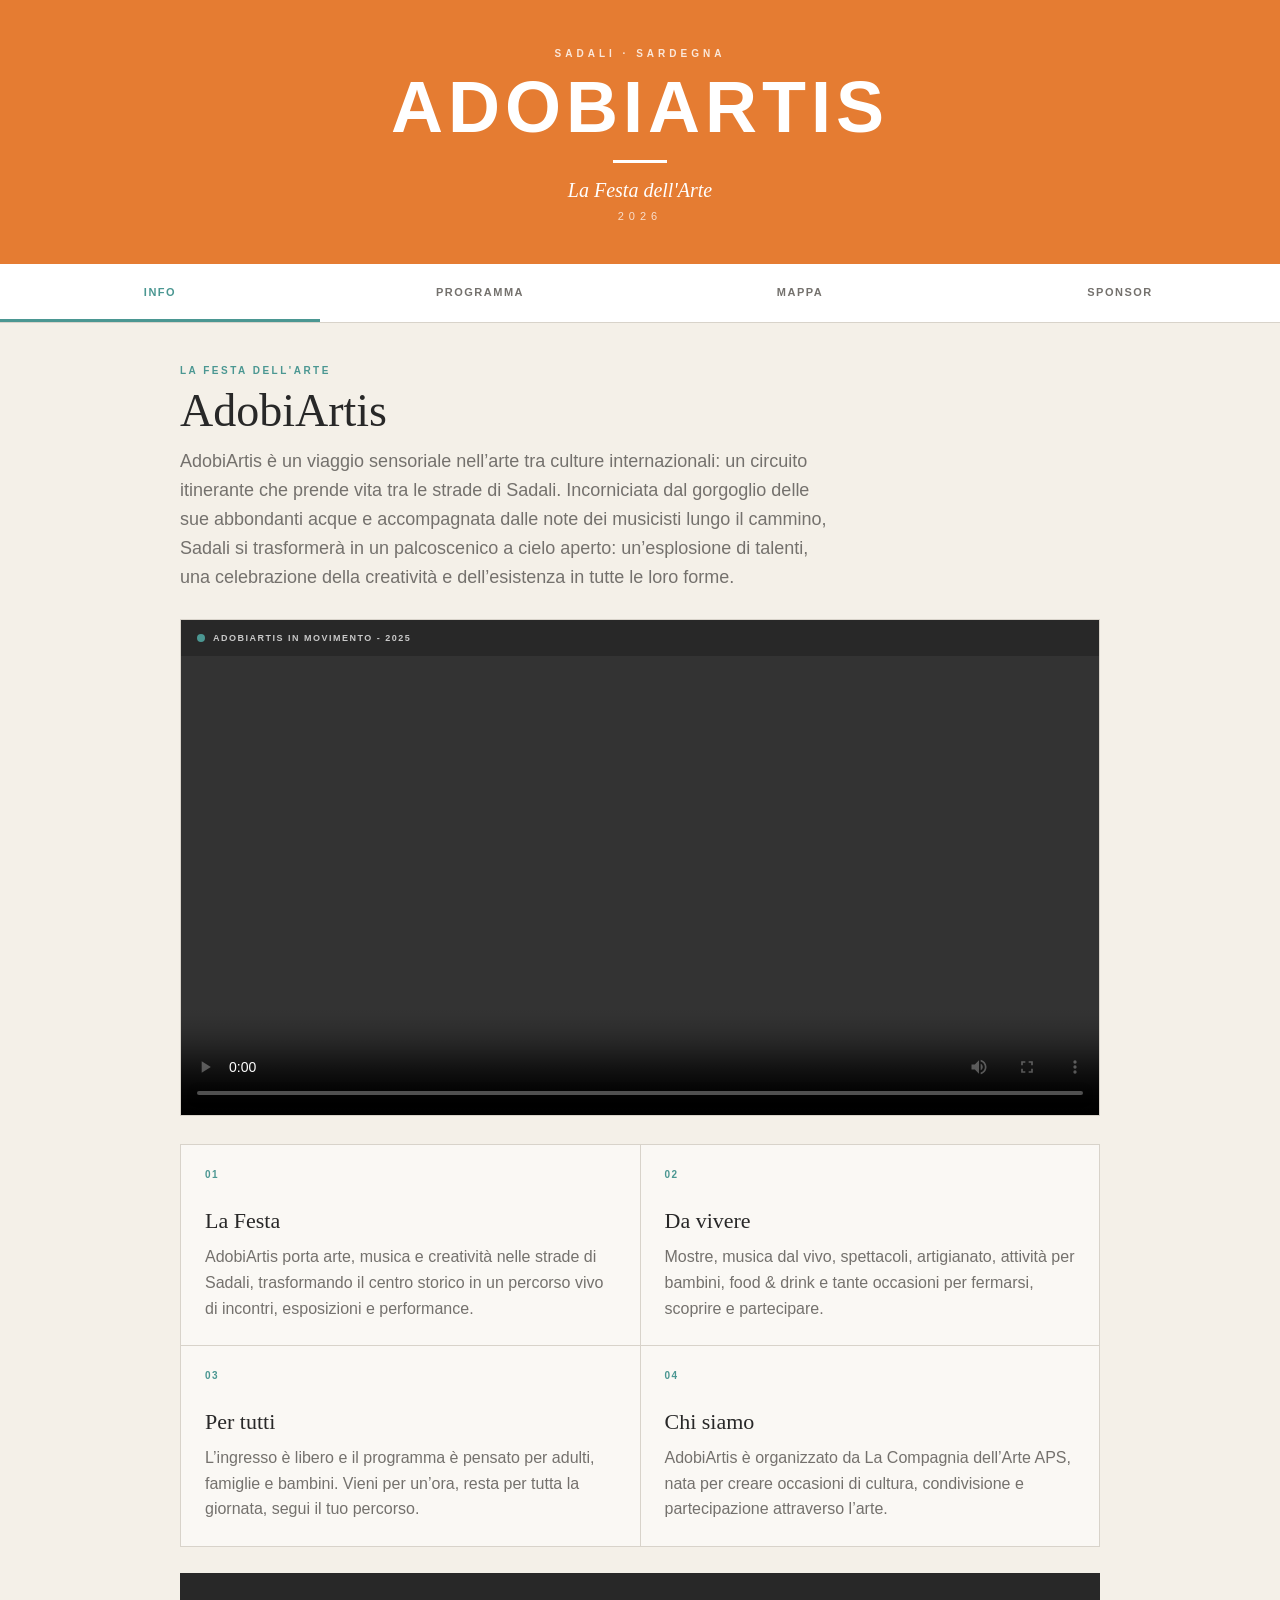
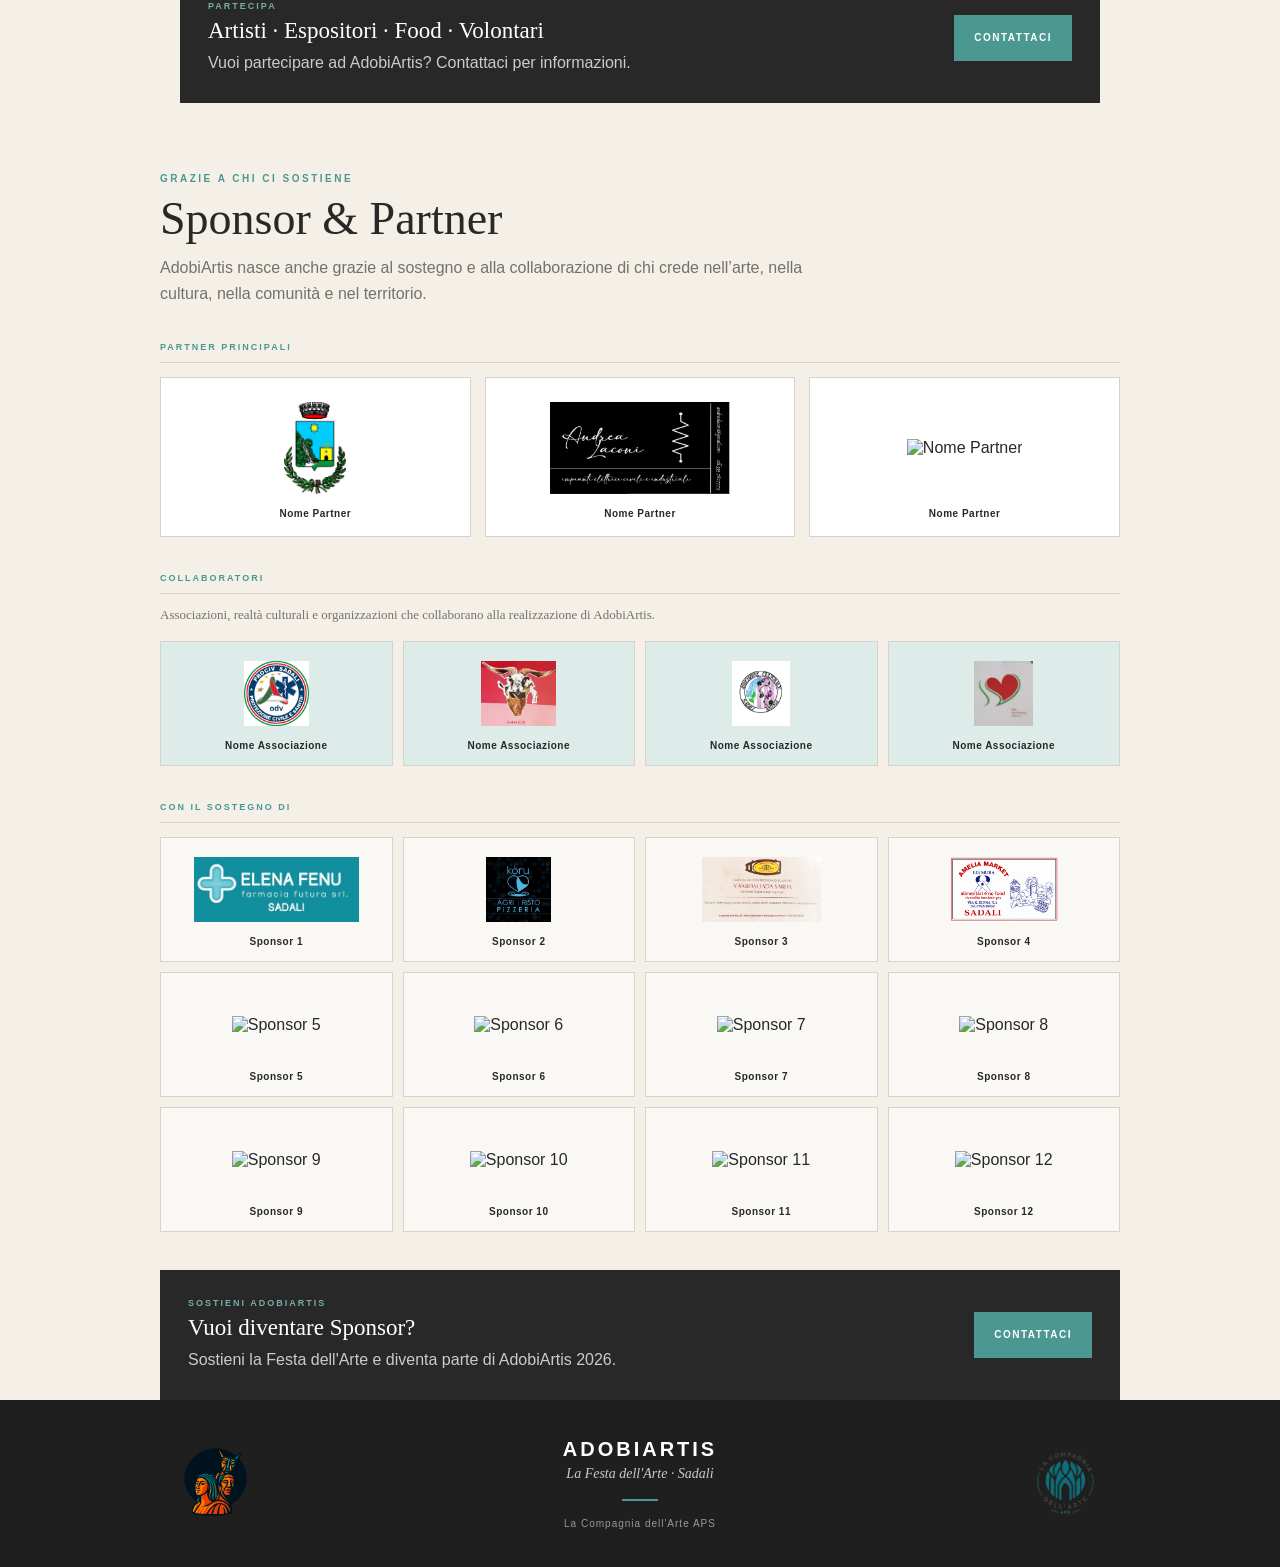
==== commit 96f56e22: "Update index.html" ====
--- a/index.html
+++ b/index.html
@@ -587,10 +587,372 @@
          SPONSOR
     ========================= -->
 
-    <section
-      id="sponsor"
-      class="page-section"
+<!-- =========================
+     SPONSOR
+========================= -->
+
+<section
+  id="sponsor"
+  class="page-section"
+>
+
+  <div class="section-intro">
+
+    <div class="section-label">
+      GRAZIE A CHI CI SOSTIENE
+    </div>
+
+    <h2>
+      Sponsor & Partner
+    </h2>
+
+    <p>
+      AdobiArtis nasce anche grazie al sostegno
+      e alla collaborazione di chi crede nell’arte,
+      nella cultura, nella comunità e nel territorio.
+    </p>
+
+  </div>
+
+
+  <!-- =========================
+       PARTNER PRINCIPALI
+  ========================== -->
+
+  <div class="sponsor-group">
+
+    <div class="sponsor-group-title">
+      PARTNER PRINCIPALI
+    </div>
+
+    <div class="sponsor-grid sponsor-grid-main">
+
+
+      <!-- COMUNE DI SADALI -->
+
+      <div class="sponsor-card sponsor-main">
+
+        <div class="sponsor-logo">
+
+          <img
+            src="sponsors/sponsor-main-1.png"
+            alt="Comune di Sadali"
+          >
+
+        </div>
+
+        <div class="sponsor-name">
+          Comune di Sadali
+        </div>
+
+      </div>
+
+
+      <!-- ANDREA LACONI -->
+
+      <div class="sponsor-card sponsor-main">
+
+        <div class="sponsor-logo">
+
+          <img
+            src="sponsors/sponsor-main-2.png"
+            alt="Andrea Laconi"
+          >
+
+        </div>
+
+        <div class="sponsor-name">
+          Andrea Laconi
+        </div>
+
+      </div>
+
+
+    </div>
+
+  </div>
+
+
+
+  <!-- =========================
+       COLLABORATORI
+  ========================== -->
+
+  <div class="sponsor-group">
+
+    <div class="sponsor-group-title">
+      COLLABORATORI
+    </div>
+
+    <p class="sponsor-group-description">
+      Associazioni, realtà culturali e organizzazioni
+      che collaborano alla realizzazione di AdobiArtis.
+    </p>
+
+
+    <div class="sponsor-grid collaborator-grid">
+
+
+      <!-- PROCIV SADALI -->
+
+      <div class="sponsor-card collaborator-card">
+
+        <div class="sponsor-logo">
+
+          <img
+            src="sponsors/collaboratore-1.png"
+            alt="PROCIV Sadali"
+          >
+
+        </div>
+
+        <div class="sponsor-name">
+          PROCIV Sadali
+        </div>
+
+      </div>
+
+
+      <!-- MASCHERE TRADIZIONALI -->
+
+      <div class="sponsor-card collaborator-card">
+
+        <div class="sponsor-logo">
+
+          <img
+            src="sponsors/collaboratore-2.png"
+            alt="Maschere Tradizionali Sadali"
+          >
+
+        </div>
+
+        <div class="sponsor-name">
+          Maschere Tradizionali Sadali
+        </div>
+
+      </div>
+
+
+      <!-- SADALI ANTIGA -->
+
+      <div class="sponsor-card collaborator-card">
+
+        <div class="sponsor-logo">
+
+          <img
+            src="sponsors/collaboratore-3.png"
+            alt="Associazione Culturale Sadali Antiga"
+          >
+
+        </div>
+
+        <div class="sponsor-name">
+          Associazione Culturale Sadali Antiga
+        </div>
+
+      </div>
+
+
+      <!-- SAN VALENTINO SADALI -->
+
+      <div class="sponsor-card collaborator-card">
+
+        <div class="sponsor-logo">
+
+          <img
+            src="sponsors/collaboratore-4.png"
+            alt="San Valentino Sadali"
+          >
+
+        </div>
+
+        <div class="sponsor-name">
+          San Valentino Sadali
+        </div>
+
+      </div>
+
+
+      <!-- GRUPPO CULTURALE ALESSANDRA SORCINELLI -->
+
+      <div class="sponsor-card collaborator-card">
+
+        <div class="sponsor-logo">
+
+          <img
+            src="sponsors/collaboratore-5.png"
+            alt="Gruppo Culturale Alessandra Sorcinelli"
+          >
+
+        </div>
+
+        <div class="sponsor-name">
+          Gruppo Culturale Alessandra Sorcinelli
+        </div>
+
+      </div>
+
+
+      <!-- STUDIO OLISTICO -->
+
+      <div class="sponsor-card collaborator-card">
+
+        <div class="sponsor-logo">
+
+          <img
+            src="sponsors/collaboratore-6.png"
+            alt="Studio Olistico Seulo"
+          >
+
+        </div>
+
+        <div class="sponsor-name">
+          Studio Olistico Seulo
+        </div>
+
+      </div>
+
+
+    </div>
+
+  </div>
+
+
+
+  <!-- =========================
+       SPONSOR
+  ========================== -->
+
+  <div class="sponsor-group">
+
+    <div class="sponsor-group-title">
+      CON IL SOSTEGNO DI
+    </div>
+
+
+    <div class="sponsor-grid">
+
+
+      <!-- FARMACIA ELENA FENU -->
+
+      <div class="sponsor-card">
+
+        <div class="sponsor-logo">
+
+          <img
+            src="sponsors/sponsor-1.png"
+            alt="Farmacia Elena Fenu"
+          >
+
+        </div>
+
+        <div class="sponsor-name">
+          Farmacia Elena Fenu
+        </div>
+
+      </div>
+
+
+      <!-- KORU -->
+
+      <div class="sponsor-card">
+
+        <div class="sponsor-logo">
+
+          <img
+            src="sponsors/sponsor-2.png"
+            alt="Kòru Agri Risto Pizzeria"
+          >
+
+        </div>
+
+        <div class="sponsor-name">
+          Kòru Agri Risto Pizzeria
+        </div>
+
+      </div>
+
+
+      <!-- S'AMBASCIADA SARDA -->
+
+      <div class="sponsor-card">
+
+        <div class="sponsor-logo">
+
+          <img
+            src="sponsors/sponsor-3.png"
+            alt="S'Ambasciada Sarda"
+          >
+
+        </div>
+
+        <div class="sponsor-name">
+          S'Ambasciada Sarda
+        </div>
+
+      </div>
+
+
+      <!-- AMELIA MARKET -->
+
+      <div class="sponsor-card">
+
+        <div class="sponsor-logo">
+
+          <img
+            src="sponsors/sponsor-4.png"
+            alt="Amelia Market F.lli Mura"
+          >
+
+        </div>
+
+        <div class="sponsor-name">
+          Amelia Market F.lli Mura
+        </div>
+
+      </div>
+
+
+    </div>
+
+  </div>
+
+
+
+  <!-- =========================
+       CONTACT
+  ========================== -->
+
+  <div class="sponsor-contact">
+
+    <div>
+
+      <div class="contact-small">
+        SOSTIENI ADOBIARTIS
+      </div>
+
+      <h3>
+        Vuoi diventare Sponsor?
+      </h3>
+
+      <p>
+        Sostieni la Festa dell'Arte
+        e diventa parte di AdobiArtis 2026.
+      </p>
+
+    </div>
+
+
+    <a
+      class="contact-button"
+      href="mailto:lacompagniadellarteaps@pec.it"
     >
+      CONTATTACI
+    </a>
+
+  </div>
+
+</section>
 
       <div class="section-intro">
 
--- a/style.css
+++ b/style.css
@@ -1,4 +1,6 @@
 :root {
+
+  --orange: #E57C32;
 
   --charcoal: #282828;
   --charcoal-dark: #1F1F1F;
@@ -57,7 +59,7 @@
 .hero {
 
   background:
-    var(--charcoal);
+    var(--orange);
 
   color:
     var(--white);
@@ -84,7 +86,7 @@
     600;
 
   color:
-    var(--teal-light);
+    rgba(255, 255, 255, 0.82);
 
   margin-bottom:
     14px;
@@ -125,7 +127,7 @@
     3px;
 
   background:
-    var(--teal);
+    var(--white);
 
   margin:
     19px auto
@@ -165,7 +167,7 @@
     5px;
 
   color:
-    #BDBDBD;
+    rgba(255, 255, 255, 0.75);
 
 }
 
@@ -637,7 +639,7 @@
 
 
 /* =========================
-   PROGRAMME PLACE FILTER
+   PLACE FILTER
 ========================= */
 
 .place-filter-row {
@@ -955,7 +957,7 @@
 
 
 /* =========================
-   ADOBIARTIS VIDEO
+   VIDEO
 ========================= */
 
 .festival-video {
@@ -1178,7 +1180,8 @@
    CONTACT
 ========================= */
 
-.contact-panel {
+.contact-panel,
+.sponsor-contact {
 
   display:
     flex;
@@ -1224,7 +1227,8 @@
 }
 
 
-.contact-panel h3 {
+.contact-panel h3,
+.sponsor-contact h3 {
 
   margin:
     7px 0;
@@ -1243,7 +1247,8 @@
 }
 
 
-.contact-panel p {
+.contact-panel p,
+.sponsor-contact p {
 
   margin:
     0;
@@ -1305,7 +1310,7 @@
 .sponsor-group {
 
   margin-top:
-    34px;
+    36px;
 
 }
 
@@ -1336,6 +1341,31 @@
 }
 
 
+.sponsor-group-description {
+
+  margin:
+    -3px 0 16px 0;
+
+  max-width:
+    600px;
+
+  color:
+    var(--muted);
+
+  font-family:
+    Georgia,
+    "Times New Roman",
+    serif;
+
+  font-size:
+    13px;
+
+  line-height:
+    1.5;
+
+}
+
+
 /* SPONSOR GRID */
 
 .sponsor-grid {
@@ -1359,6 +1389,14 @@
 
   gap:
     14px;
+
+}
+
+
+.collaborator-grid {
+
+  grid-template-columns:
+    repeat(4, minmax(0, 1fr));
 
 }
 
@@ -1428,7 +1466,25 @@
 }
 
 
-/* SPONSOR LOGO */
+/* COLLABORATOR CARDS */
+
+.collaborator-card {
+
+  background:
+    var(--teal-pale);
+
+}
+
+
+.collaborator-card:hover {
+
+  background:
+    var(--white);
+
+}
+
+
+/* LOGOS */
 
 .sponsor-logo {
 
@@ -1517,9 +1573,42 @@
 }
 
 
-/* SPONSOR CONTACT */
-
 .sponsor-contact {
+
+  margin-top:
+    38px;
+
+}
+
+
+/* =========================
+   FOOTER
+========================= */
+
+footer {
+
+  padding:
+    38px 20px;
+
+  background:
+    var(--charcoal-dark);
+
+  text-align:
+    center;
+
+  color:
+    var(--white);
+
+}
+
+
+.footer-content {
+
+  max-width:
+    960px;
+
+  margin:
+    0 auto;
 
   display:
     flex;
@@ -1533,147 +1622,58 @@
   gap:
     25px;
 
+}
+
+
+.footer-center {
+
+  flex:
+    1;
+
+}
+
+
+.footer-logo {
+
+  flex:
+    0 0 110px;
+
+  display:
+    flex;
+
+  align-items:
+    center;
+
+  justify-content:
+    center;
+
+}
+
+
+.footer-brand {
+
+  font-size:
+    20px;
+
+  font-weight:
+    700;
+
+  letter-spacing:
+    3px;
+
+}
+
+
+.footer-subtitle {
+
   margin-top:
-    36px;
-
-  padding:
-    28px;
-
-  background:
-    var(--charcoal);
-
-  color:
-    var(--white);
-
-}
-
-
-.sponsor-contact h3 {
-
-  margin:
-    7px 0;
+    5px;
 
   font-family:
     Georgia,
     "Times New Roman",
     serif;
 
-  font-size:
-    23px;
-
-  font-weight:
-    400;
-
-}
-
-
-.sponsor-contact p {
-
-  margin:
-    0;
-
-  color:
-    #CBCBCB;
-
-  line-height:
-    1.5;
-
-}
-
-
-/* =========================
-   FOOTER
-========================= */
-
-footer {
-
-  padding:
-    38px 20px;
-
-  background:
-    var(--charcoal-dark);
-
-  text-align:
-    center;
-
-  color:
-    var(--white);
-
-}
-
-
-.footer-content {
-
-  max-width:
-    960px;
-
-  margin:
-    0 auto;
-
-  display:
-    flex;
-
-  align-items:
-    center;
-
-  justify-content:
-    space-between;
-
-  gap:
-    25px;
-
-}
-
-
-.footer-center {
-
-  flex:
-    1;
-
-}
-
-
-.footer-logo {
-
-  flex:
-    0 0 110px;
-
-  display:
-    flex;
-
-  align-items:
-    center;
-
-  justify-content:
-    center;
-
-}
-
-
-.footer-brand {
-
-  font-size:
-    20px;
-
-  font-weight:
-    700;
-
-  letter-spacing:
-    3px;
-
-}
-
-
-.footer-subtitle {
-
-  margin-top:
-    5px;
-
-  font-family:
-    Georgia,
-    "Times New Roman",
-    serif;
-
   font-style:
     italic;
 
@@ -1745,7 +1745,8 @@
 
 @media (max-width: 800px) {
 
-  .sponsor-grid {
+  .sponsor-grid,
+  .collaborator-grid {
 
     grid-template-columns:
       repeat(3, minmax(0, 1fr));
@@ -1771,6 +1772,8 @@
   }
 
 
+  /* HERO */
+
   .hero {
 
     padding:
@@ -1796,13 +1799,13 @@
       54px;
 
     padding:
-      0 5px;
+      0 4px;
 
     font-size:
       9px;
 
     letter-spacing:
-      0.8px;
+      0.7px;
 
   }
 
@@ -1903,7 +1906,10 @@
   }
 
 
-  .contact-panel {
+  /* CONTACT */
+
+  .contact-panel,
+  .sponsor-contact {
 
     flex-direction:
       column;
@@ -1922,10 +1928,11 @@
   }
 
 
-  /* SPONSOR */
+  /* SPONSORS */
 
   .sponsor-grid,
-  .sponsor-grid-main {
+  .sponsor-grid-main,
+  .collaborator-grid {
 
     grid-template-columns:
       repeat(2, minmax(0, 1fr));
@@ -2001,25 +2008,6 @@
   }
 
 
-  .sponsor-contact {
-
-    flex-direction:
-      column;
-
-    align-items:
-      flex-start;
-
-  }
-
-
-  .sponsor-contact .contact-button {
-
-    width:
-      100%;
-
-  }
-
-
   /* FOOTER */
 
   .footer-content {
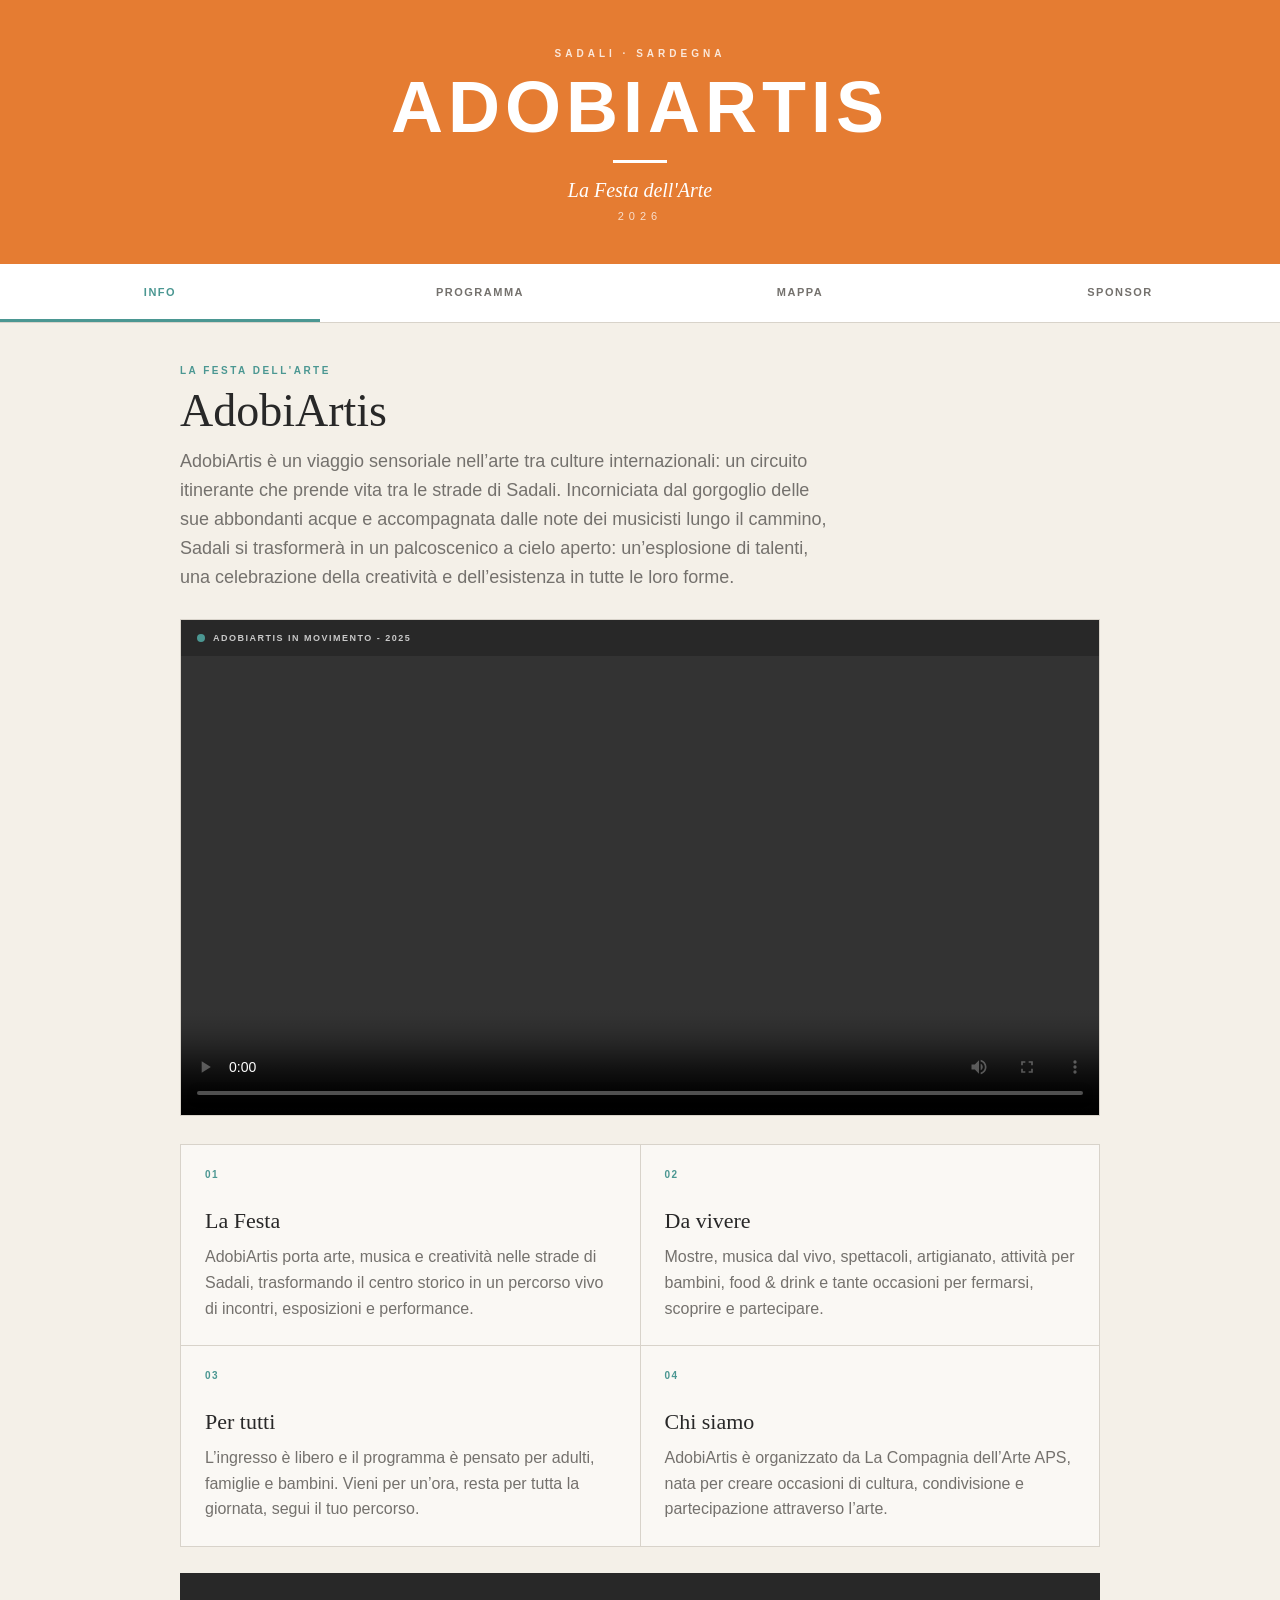
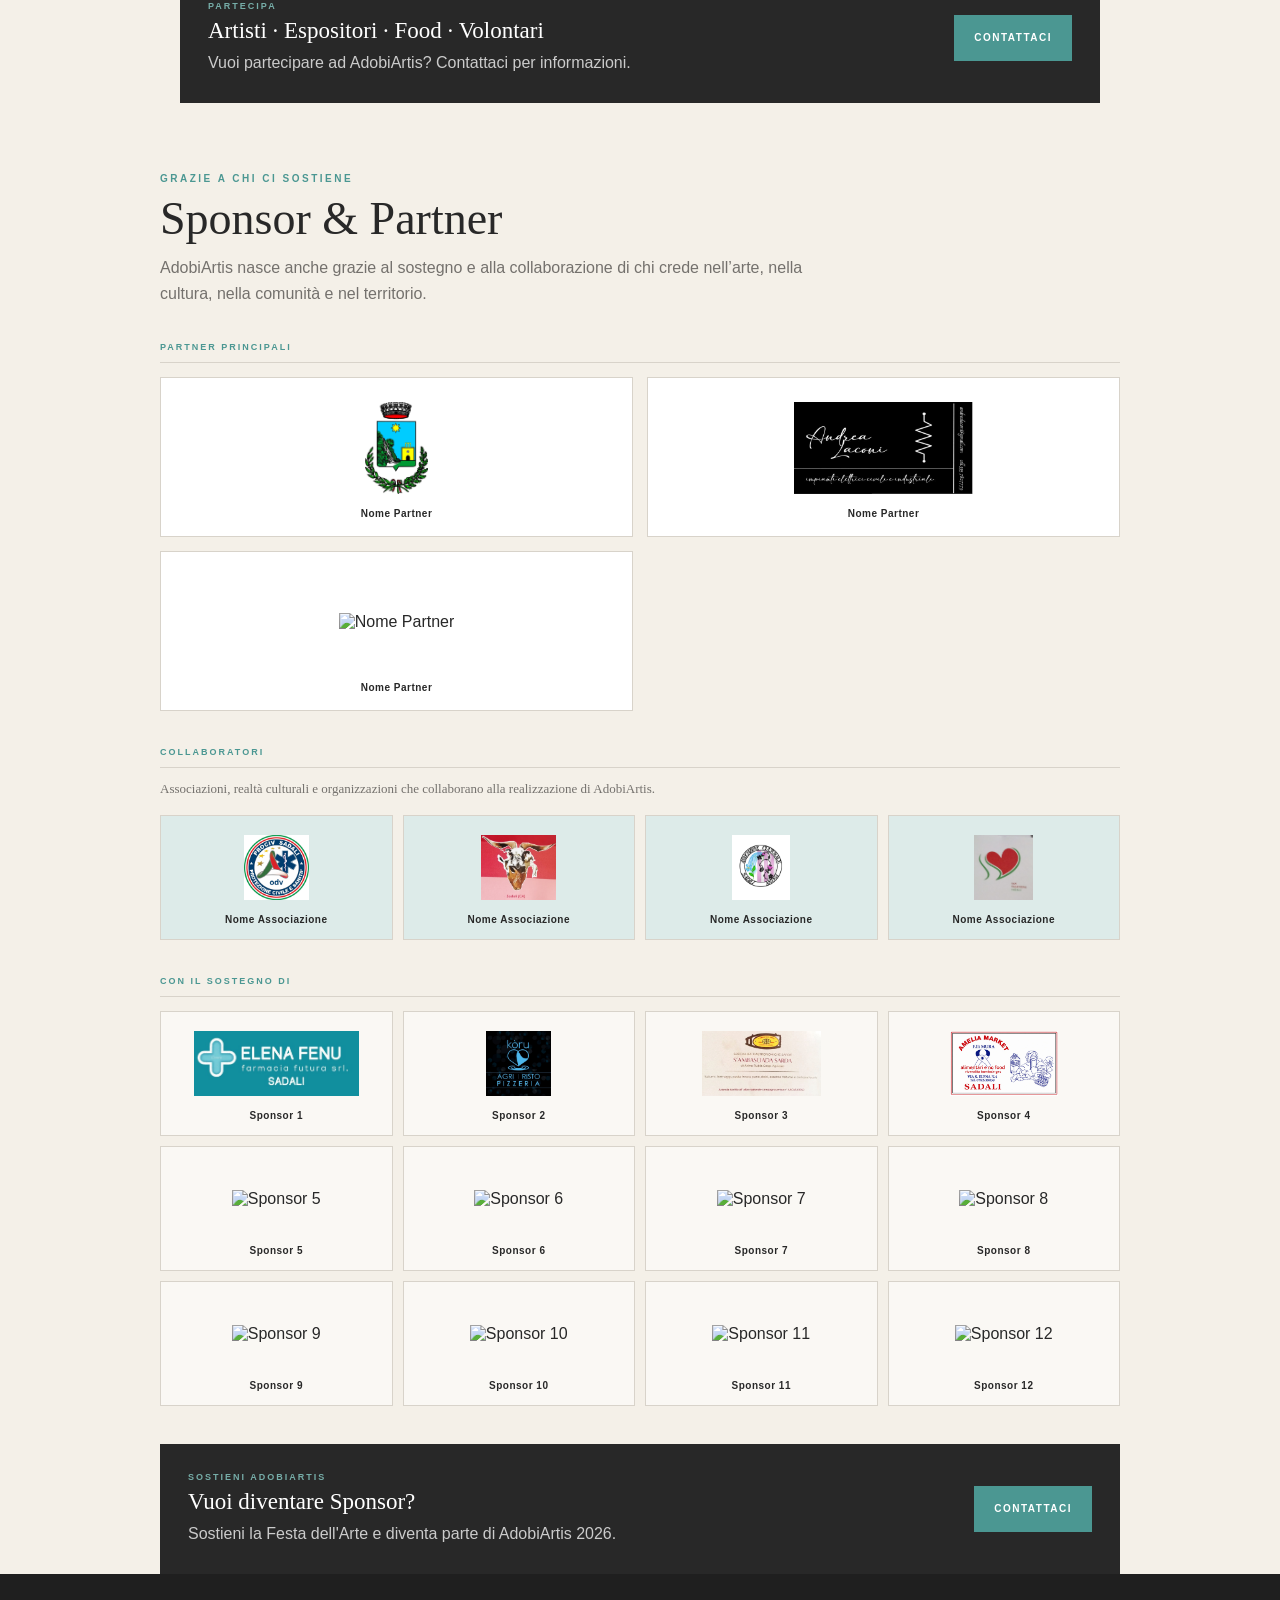
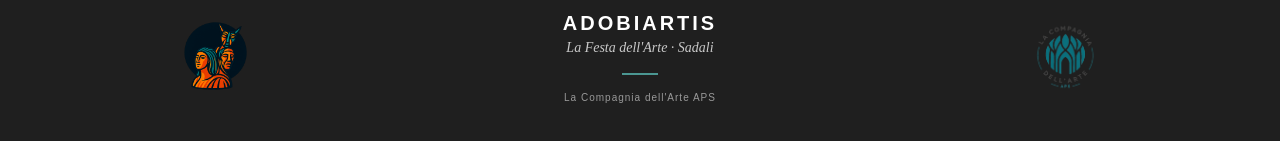
==== commit ceca2b01: "Update index.html" ====
--- a/index.html
+++ b/index.html
@@ -707,7 +707,7 @@
         </div>
 
         <div class="sponsor-name">
-          PROCIV Sadali
+          Protezione Civile Sadali
         </div>
 
       </div>
@@ -727,7 +727,7 @@
         </div>
 
         <div class="sponsor-name">
-          Maschere Tradizionali Sadali
+          S'Urzu e su Pimperimponi
         </div>
 
       </div>
--- a/style.css
+++ b/style.css
@@ -1385,7 +1385,7 @@
 .sponsor-grid-main {
 
   grid-template-columns:
-    repeat(3, minmax(0, 1fr));
+    repeat(2, minmax(0, 1fr));
 
   gap:
     14px;
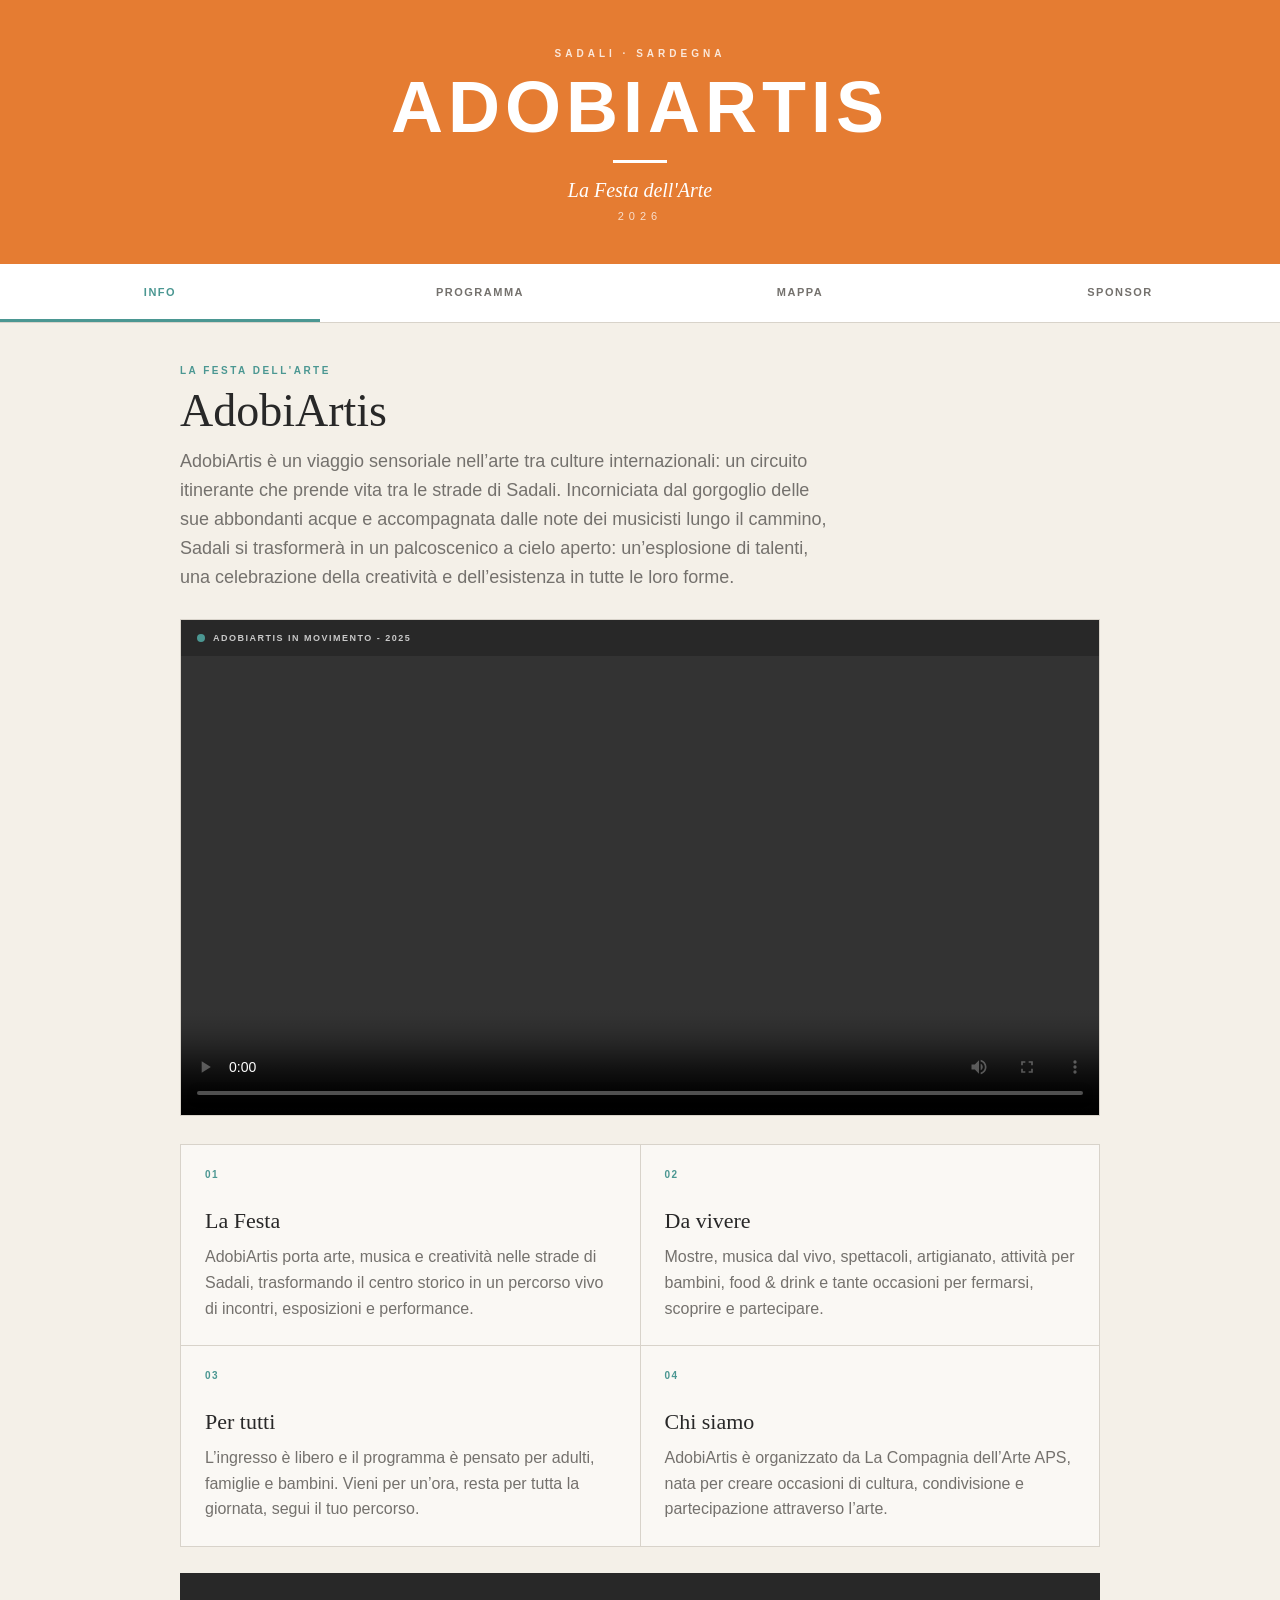
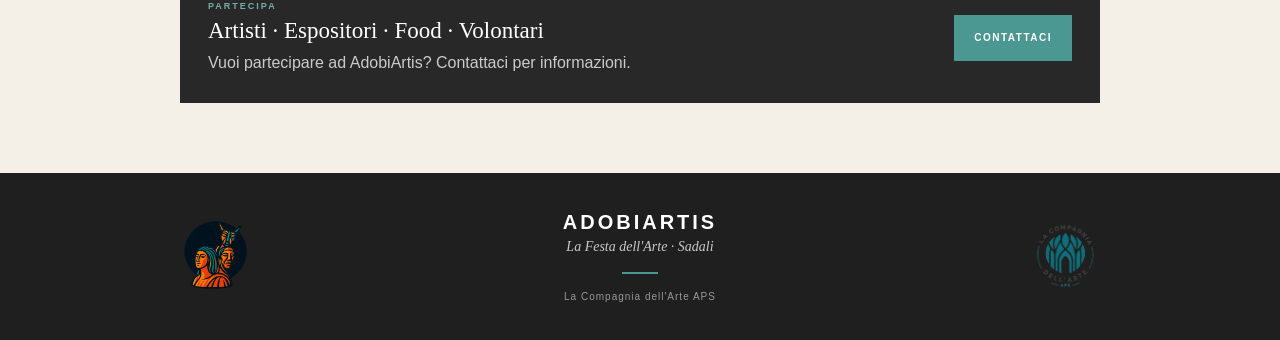
==== commit 6afc9dca: "Update index.html" ====
--- a/index.html
+++ b/index.html
@@ -2,6 +2,7 @@
 <html lang="it">
 
 <head>
+
   <meta charset="UTF-8">
 
   <meta
@@ -16,7 +17,10 @@
     content="AdobiArtis 2026 – La Festa dell'Arte a Sadali. Arte, musica, spettacoli, creatività, bambini, artigianato e incontri nel centro storico."
   >
 
-  <!-- SOCIAL MEDIA / WHATSAPP PREVIEW -->
+
+  <!-- =========================
+       SOCIAL MEDIA
+  ========================= -->
 
   <meta
     property="og:title"
@@ -48,6 +52,7 @@
     content="website"
   >
 
+
   <!-- TWITTER / X -->
 
   <meta
@@ -69,6 +74,7 @@
     name="twitter:image"
     content="https://adobiartis.github.io/2026/thumbnail.png"
   >
+
 
   <!-- FAVICON -->
 
@@ -78,17 +84,19 @@
     href="thumbnail.png"
   >
 
+
   <!-- CSS -->
 
   <link
     rel="stylesheet"
-    href="style.css?v=6"
+    href="style.css?v=7"
   >
 
 </head>
 
 
 <body>
+
 
   <!-- =========================
        HERO
@@ -115,6 +123,7 @@
     </p>
 
   </header>
+
 
 
   <!-- =========================
@@ -131,6 +140,7 @@
       INFO
     </button>
 
+
     <button
       class="nav-button"
       data-section="programma"
@@ -139,6 +149,7 @@
       PROGRAMMA
     </button>
 
+
     <button
       class="nav-button"
       data-section="mappa"
@@ -147,6 +158,7 @@
       MAPPA
     </button>
 
+
     <button
       class="nav-button"
       data-section="sponsor"
@@ -156,6 +168,7 @@
     </button>
 
   </nav>
+
 
 
   <main>
@@ -194,7 +207,10 @@
       </div>
 
 
-      <!-- VIDEO -->
+
+      <!-- =========================
+           VIDEO
+      ========================= -->
 
       <div class="festival-video">
 
@@ -229,10 +245,15 @@
       </div>
 
 
-      <!-- INFO CARDS -->
+
+      <!-- =========================
+           INFO CARDS
+      ========================= -->
 
       <div class="info-grid">
 
+
+        <!-- 01 -->
 
         <div class="info-card">
 
@@ -254,6 +275,9 @@
         </div>
 
 
+
+        <!-- 02 -->
+
         <div class="info-card">
 
           <div class="info-number">
@@ -272,6 +296,9 @@
 
         </div>
 
+
+
+        <!-- 03 -->
 
         <div class="info-card">
 
@@ -293,6 +320,9 @@
         </div>
 
 
+
+        <!-- 04 -->
+
         <div class="info-card">
 
           <div class="info-number">
@@ -314,7 +344,10 @@
       </div>
 
 
-      <!-- CONTACT -->
+
+      <!-- =========================
+           CONTACT
+      ========================= -->
 
       <div class="contact-panel">
 
@@ -348,6 +381,7 @@
     </section>
 
 
+
     <!-- =========================
          PROGRAMMA
     ========================= -->
@@ -373,6 +407,7 @@
         </p>
 
       </div>
+
 
 
       <!-- PROGRAMME CONTROLS -->
@@ -389,6 +424,7 @@
             data-day="sabato"
             type="button"
           >
+
             SABATO
 
             <span class="day-date">
@@ -403,6 +439,7 @@
             data-day="domenica"
             type="button"
           >
+
             DOMENICA
 
             <span class="day-date">
@@ -414,9 +451,11 @@
         </div>
 
 
+
         <!-- CATEGORY FILTERS -->
 
         <div class="filters">
+
 
           <button
             class="filter-button active"
@@ -492,6 +531,7 @@
         </div>
 
 
+
         <!-- PLACE FILTER -->
 
         <div class="place-filter-row">
@@ -514,11 +554,13 @@
       </div>
 
 
+
       <!-- PROGRAMME OUTPUT -->
 
       <div id="programme-list"></div>
 
     </section>
+
 
 
     <!-- =========================
@@ -546,6 +588,7 @@
         </p>
 
       </div>
+
 
 
       <div class="map-card">
@@ -583,376 +626,18 @@
     </section>
 
 
+
     <!-- =========================
          SPONSOR
     ========================= -->
 
-<!-- =========================
-     SPONSOR
-========================= -->
-
-<section
-  id="sponsor"
-  class="page-section"
->
-
-  <div class="section-intro">
-
-    <div class="section-label">
-      GRAZIE A CHI CI SOSTIENE
-    </div>
-
-    <h2>
-      Sponsor & Partner
-    </h2>
-
-    <p>
-      AdobiArtis nasce anche grazie al sostegno
-      e alla collaborazione di chi crede nell’arte,
-      nella cultura, nella comunità e nel territorio.
-    </p>
-
-  </div>
-
-
-  <!-- =========================
-       PARTNER PRINCIPALI
-  ========================== -->
-
-  <div class="sponsor-group">
-
-    <div class="sponsor-group-title">
-      PARTNER PRINCIPALI
-    </div>
-
-    <div class="sponsor-grid sponsor-grid-main">
-
-
-      <!-- COMUNE DI SADALI -->
-
-      <div class="sponsor-card sponsor-main">
-
-        <div class="sponsor-logo">
-
-          <img
-            src="sponsors/sponsor-main-1.png"
-            alt="Comune di Sadali"
-          >
-
-        </div>
-
-        <div class="sponsor-name">
-          Comune di Sadali
-        </div>
-
-      </div>
-
-
-      <!-- ANDREA LACONI -->
-
-      <div class="sponsor-card sponsor-main">
-
-        <div class="sponsor-logo">
-
-          <img
-            src="sponsors/sponsor-main-2.png"
-            alt="Andrea Laconi"
-          >
-
-        </div>
-
-        <div class="sponsor-name">
-          Andrea Laconi
-        </div>
-
-      </div>
-
-
-    </div>
-
-  </div>
-
-
-
-  <!-- =========================
-       COLLABORATORI
-  ========================== -->
-
-  <div class="sponsor-group">
-
-    <div class="sponsor-group-title">
-      COLLABORATORI
-    </div>
-
-    <p class="sponsor-group-description">
-      Associazioni, realtà culturali e organizzazioni
-      che collaborano alla realizzazione di AdobiArtis.
-    </p>
-
-
-    <div class="sponsor-grid collaborator-grid">
-
-
-      <!-- PROCIV SADALI -->
-
-      <div class="sponsor-card collaborator-card">
-
-        <div class="sponsor-logo">
-
-          <img
-            src="sponsors/collaboratore-1.png"
-            alt="PROCIV Sadali"
-          >
-
-        </div>
-
-        <div class="sponsor-name">
-          Protezione Civile Sadali
-        </div>
-
-      </div>
-
-
-      <!-- MASCHERE TRADIZIONALI -->
-
-      <div class="sponsor-card collaborator-card">
-
-        <div class="sponsor-logo">
-
-          <img
-            src="sponsors/collaboratore-2.png"
-            alt="Maschere Tradizionali Sadali"
-          >
-
-        </div>
-
-        <div class="sponsor-name">
-          S'Urzu e su Pimperimponi
-        </div>
-
-      </div>
-
-
-      <!-- SADALI ANTIGA -->
-
-      <div class="sponsor-card collaborator-card">
-
-        <div class="sponsor-logo">
-
-          <img
-            src="sponsors/collaboratore-3.png"
-            alt="Associazione Culturale Sadali Antiga"
-          >
-
-        </div>
-
-        <div class="sponsor-name">
-          Associazione Culturale Sadali Antiga
-        </div>
-
-      </div>
-
-
-      <!-- SAN VALENTINO SADALI -->
-
-      <div class="sponsor-card collaborator-card">
-
-        <div class="sponsor-logo">
-
-          <img
-            src="sponsors/collaboratore-4.png"
-            alt="San Valentino Sadali"
-          >
-
-        </div>
-
-        <div class="sponsor-name">
-          San Valentino Sadali
-        </div>
-
-      </div>
-
-
-      <!-- GRUPPO CULTURALE ALESSANDRA SORCINELLI -->
-
-      <div class="sponsor-card collaborator-card">
-
-        <div class="sponsor-logo">
-
-          <img
-            src="sponsors/collaboratore-5.png"
-            alt="Gruppo Culturale Alessandra Sorcinelli"
-          >
-
-        </div>
-
-        <div class="sponsor-name">
-          Gruppo Culturale Alessandra Sorcinelli
-        </div>
-
-      </div>
-
-
-      <!-- STUDIO OLISTICO -->
-
-      <div class="sponsor-card collaborator-card">
-
-        <div class="sponsor-logo">
-
-          <img
-            src="sponsors/collaboratore-6.png"
-            alt="Studio Olistico Seulo"
-          >
-
-        </div>
-
-        <div class="sponsor-name">
-          Studio Olistico Seulo
-        </div>
-
-      </div>
-
-
-    </div>
-
-  </div>
-
-
-
-  <!-- =========================
-       SPONSOR
-  ========================== -->
-
-  <div class="sponsor-group">
-
-    <div class="sponsor-group-title">
-      CON IL SOSTEGNO DI
-    </div>
-
-
-    <div class="sponsor-grid">
-
-
-      <!-- FARMACIA ELENA FENU -->
-
-      <div class="sponsor-card">
-
-        <div class="sponsor-logo">
-
-          <img
-            src="sponsors/sponsor-1.png"
-            alt="Farmacia Elena Fenu"
-          >
-
-        </div>
-
-        <div class="sponsor-name">
-          Farmacia Elena Fenu
-        </div>
-
-      </div>
-
-
-      <!-- KORU -->
-
-      <div class="sponsor-card">
-
-        <div class="sponsor-logo">
-
-          <img
-            src="sponsors/sponsor-2.png"
-            alt="Kòru Agri Risto Pizzeria"
-          >
-
-        </div>
-
-        <div class="sponsor-name">
-          Kòru Agri Risto Pizzeria
-        </div>
-
-      </div>
-
-
-      <!-- S'AMBASCIADA SARDA -->
-
-      <div class="sponsor-card">
-
-        <div class="sponsor-logo">
-
-          <img
-            src="sponsors/sponsor-3.png"
-            alt="S'Ambasciada Sarda"
-          >
-
-        </div>
-
-        <div class="sponsor-name">
-          S'Ambasciada Sarda
-        </div>
-
-      </div>
-
-
-      <!-- AMELIA MARKET -->
-
-      <div class="sponsor-card">
-
-        <div class="sponsor-logo">
-
-          <img
-            src="sponsors/sponsor-4.png"
-            alt="Amelia Market F.lli Mura"
-          >
-
-        </div>
-
-        <div class="sponsor-name">
-          Amelia Market F.lli Mura
-        </div>
-
-      </div>
-
-
-    </div>
-
-  </div>
-
-
-
-  <!-- =========================
-       CONTACT
-  ========================== -->
-
-  <div class="sponsor-contact">
-
-    <div>
-
-      <div class="contact-small">
-        SOSTIENI ADOBIARTIS
-      </div>
-
-      <h3>
-        Vuoi diventare Sponsor?
-      </h3>
-
-      <p>
-        Sostieni la Festa dell'Arte
-        e diventa parte di AdobiArtis 2026.
-      </p>
-
-    </div>
-
-
-    <a
-      class="contact-button"
-      href="mailto:lacompagniadellarteaps@pec.it"
+    <section
+      id="sponsor"
+      class="page-section"
     >
-      CONTATTACI
-    </a>
-
-  </div>
-
-</section>
+
+
+      <!-- INTRO -->
 
       <div class="section-intro">
 
@@ -973,9 +658,10 @@
       </div>
 
 
+
       <!-- =========================
            PARTNER PRINCIPALI
-      ========================== -->
+      ========================= -->
 
       <div class="sponsor-group">
 
@@ -987,23 +673,28 @@
         <div class="sponsor-grid sponsor-grid-main">
 
 
+          <!-- COMUNE DI SADALI -->
+
           <div class="sponsor-card sponsor-main">
 
             <div class="sponsor-logo">
 
               <img
                 src="sponsors/sponsor-main-1.png"
-                alt="Nome Partner"
-              >
-
-            </div>
-
-            <div class="sponsor-name">
-              Nome Partner
-            </div>
-
-          </div>
-
+                alt="Comune di Sadali"
+              >
+
+            </div>
+
+            <div class="sponsor-name">
+              Comune di Sadali
+            </div>
+
+          </div>
+
+
+
+          <!-- ANDREA LACONI -->
 
           <div class="sponsor-card sponsor-main">
 
@@ -1011,43 +702,27 @@
 
               <img
                 src="sponsors/sponsor-main-2.png"
-                alt="Nome Partner"
-              >
-
-            </div>
-
-            <div class="sponsor-name">
-              Nome Partner
-            </div>
-
-          </div>
-
-
-          <div class="sponsor-card sponsor-main">
-
-            <div class="sponsor-logo">
-
-              <img
-                src="sponsors/sponsor-main-3.png"
-                alt="Nome Partner"
-              >
-
-            </div>
-
-            <div class="sponsor-name">
-              Nome Partner
-            </div>
-
-          </div>
-
-        </div>
-
-      </div>
+                alt="Andrea Laconi"
+              >
+
+            </div>
+
+            <div class="sponsor-name">
+              Andrea Laconi
+            </div>
+
+          </div>
+
+
+        </div>
+
+      </div>
+
 
 
       <!-- =========================
            COLLABORATORI
-      ========================== -->
+      ========================= -->
 
       <div class="sponsor-group">
 
@@ -1064,23 +739,28 @@
         <div class="sponsor-grid collaborator-grid">
 
 
+          <!-- PROTEZIONE CIVILE -->
+
           <div class="sponsor-card collaborator-card">
 
             <div class="sponsor-logo">
 
               <img
                 src="sponsors/collaboratore-1.png"
-                alt="Nome Associazione"
-              >
-
-            </div>
-
-            <div class="sponsor-name">
-              Nome Associazione
-            </div>
-
-          </div>
-
+                alt="Protezione Civile Sadali"
+              >
+
+            </div>
+
+            <div class="sponsor-name">
+              Protezione Civile Sadali
+            </div>
+
+          </div>
+
+
+
+          <!-- S'URZU E SU PIMPERIMPONI -->
 
           <div class="sponsor-card collaborator-card">
 
@@ -1088,17 +768,20 @@
 
               <img
                 src="sponsors/collaboratore-2.png"
-                alt="Nome Associazione"
-              >
-
-            </div>
-
-            <div class="sponsor-name">
-              Nome Associazione
-            </div>
-
-          </div>
-
+                alt="S'Urzu e su Pimperimponi"
+              >
+
+            </div>
+
+            <div class="sponsor-name">
+              S'Urzu e su Pimperimponi
+            </div>
+
+          </div>
+
+
+
+          <!-- SADALI ANTIGA -->
 
           <div class="sponsor-card collaborator-card">
 
@@ -1106,17 +789,20 @@
 
               <img
                 src="sponsors/collaboratore-3.png"
-                alt="Nome Associazione"
-              >
-
-            </div>
-
-            <div class="sponsor-name">
-              Nome Associazione
-            </div>
-
-          </div>
-
+                alt="Associazione Culturale Sadali Antiga"
+              >
+
+            </div>
+
+            <div class="sponsor-name">
+              Associazione Culturale Sadali Antiga
+            </div>
+
+          </div>
+
+
+
+          <!-- SAN VALENTINO -->
 
           <div class="sponsor-card collaborator-card">
 
@@ -1124,25 +810,69 @@
 
               <img
                 src="sponsors/collaboratore-4.png"
-                alt="Nome Associazione"
-              >
-
-            </div>
-
-            <div class="sponsor-name">
-              Nome Associazione
-            </div>
-
-          </div>
-
-        </div>
-
-      </div>
+                alt="San Valentino Sadali"
+              >
+
+            </div>
+
+            <div class="sponsor-name">
+              San Valentino Sadali
+            </div>
+
+          </div>
+
+
+
+          <!-- ALESSANDRA SORCINELLI -->
+
+          <div class="sponsor-card collaborator-card">
+
+            <div class="sponsor-logo">
+
+              <img
+                src="sponsors/collaboratore-5.png"
+                alt="Gruppo Culturale Alessandra Sorcinelli"
+              >
+
+            </div>
+
+            <div class="sponsor-name">
+              Gruppo Culturale Alessandra Sorcinelli
+            </div>
+
+          </div>
+
+
+
+          <!-- STUDIO OLISTICO -->
+
+          <div class="sponsor-card collaborator-card">
+
+            <div class="sponsor-logo">
+
+              <img
+                src="sponsors/collaboratore-6.png"
+                alt="Studio Olistico Seulo"
+              >
+
+            </div>
+
+            <div class="sponsor-name">
+              Studio Olistico Seulo
+            </div>
+
+          </div>
+
+
+        </div>
+
+      </div>
+
 
 
       <!-- =========================
            SPONSOR
-      ========================== -->
+      ========================= -->
 
       <div class="sponsor-group">
 
@@ -1154,23 +884,28 @@
         <div class="sponsor-grid">
 
 
+          <!-- FARMACIA ELENA FENU -->
+
           <div class="sponsor-card">
 
             <div class="sponsor-logo">
 
               <img
                 src="sponsors/sponsor-1.png"
-                alt="Sponsor 1"
-              >
-
-            </div>
-
-            <div class="sponsor-name">
-              Sponsor 1
-            </div>
-
-          </div>
-
+                alt="Farmacia Elena Fenu"
+              >
+
+            </div>
+
+            <div class="sponsor-name">
+              Farmacia Elena Fenu
+            </div>
+
+          </div>
+
+
+
+          <!-- KORU -->
 
           <div class="sponsor-card">
 
@@ -1178,17 +913,20 @@
 
               <img
                 src="sponsors/sponsor-2.png"
-                alt="Sponsor 2"
-              >
-
-            </div>
-
-            <div class="sponsor-name">
-              Sponsor 2
-            </div>
-
-          </div>
-
+                alt="Kòru Agri Risto Pizzeria"
+              >
+
+            </div>
+
+            <div class="sponsor-name">
+              Kòru Agri Risto Pizzeria
+            </div>
+
+          </div>
+
+
+
+          <!-- S'AMBASCIADA SARDA -->
 
           <div class="sponsor-card">
 
@@ -1196,17 +934,20 @@
 
               <img
                 src="sponsors/sponsor-3.png"
-                alt="Sponsor 3"
-              >
-
-            </div>
-
-            <div class="sponsor-name">
-              Sponsor 3
-            </div>
-
-          </div>
-
+                alt="S'Ambasciada Sarda"
+              >
+
+            </div>
+
+            <div class="sponsor-name">
+              S'Ambasciada Sarda
+            </div>
+
+          </div>
+
+
+
+          <!-- AMELIA MARKET -->
 
           <div class="sponsor-card">
 
@@ -1214,169 +955,27 @@
 
               <img
                 src="sponsors/sponsor-4.png"
-                alt="Sponsor 4"
-              >
-
-            </div>
-
-            <div class="sponsor-name">
-              Sponsor 4
-            </div>
-
-          </div>
-
-
-          <div class="sponsor-card">
-
-            <div class="sponsor-logo">
-
-              <img
-                src="sponsors/sponsor-5.png"
-                alt="Sponsor 5"
-              >
-
-            </div>
-
-            <div class="sponsor-name">
-              Sponsor 5
-            </div>
-
-          </div>
-
-
-          <div class="sponsor-card">
-
-            <div class="sponsor-logo">
-
-              <img
-                src="sponsors/sponsor-6.png"
-                alt="Sponsor 6"
-              >
-
-            </div>
-
-            <div class="sponsor-name">
-              Sponsor 6
-            </div>
-
-          </div>
-
-
-          <div class="sponsor-card">
-
-            <div class="sponsor-logo">
-
-              <img
-                src="sponsors/sponsor-7.png"
-                alt="Sponsor 7"
-              >
-
-            </div>
-
-            <div class="sponsor-name">
-              Sponsor 7
-            </div>
-
-          </div>
-
-
-          <div class="sponsor-card">
-
-            <div class="sponsor-logo">
-
-              <img
-                src="sponsors/sponsor-8.png"
-                alt="Sponsor 8"
-              >
-
-            </div>
-
-            <div class="sponsor-name">
-              Sponsor 8
-            </div>
-
-          </div>
-
-
-          <div class="sponsor-card">
-
-            <div class="sponsor-logo">
-
-              <img
-                src="sponsors/sponsor-9.png"
-                alt="Sponsor 9"
-              >
-
-            </div>
-
-            <div class="sponsor-name">
-              Sponsor 9
-            </div>
-
-          </div>
-
-
-          <div class="sponsor-card">
-
-            <div class="sponsor-logo">
-
-              <img
-                src="sponsors/sponsor-10.png"
-                alt="Sponsor 10"
-              >
-
-            </div>
-
-            <div class="sponsor-name">
-              Sponsor 10
-            </div>
-
-          </div>
-
-
-          <div class="sponsor-card">
-
-            <div class="sponsor-logo">
-
-              <img
-                src="sponsors/sponsor-11.png"
-                alt="Sponsor 11"
-              >
-
-            </div>
-
-            <div class="sponsor-name">
-              Sponsor 11
-            </div>
-
-          </div>
-
-
-          <div class="sponsor-card">
-
-            <div class="sponsor-logo">
-
-              <img
-                src="sponsors/sponsor-12.png"
-                alt="Sponsor 12"
-              >
-
-            </div>
-
-            <div class="sponsor-name">
-              Sponsor 12
-            </div>
-
-          </div>
-
-        </div>
-
-      </div>
+                alt="Amelia Market F.lli Mura"
+              >
+
+            </div>
+
+            <div class="sponsor-name">
+              Amelia Market F.lli Mura
+            </div>
+
+          </div>
+
+
+        </div>
+
+      </div>
+
 
 
       <!-- =========================
            SPONSOR CONTACT
-      ========================== -->
+      ========================= -->
 
       <div class="sponsor-contact">
 
@@ -1407,9 +1006,12 @@
 
       </div>
 
+
     </section>
 
+
   </main>
+
 
 
   <!-- =========================
@@ -1433,6 +1035,7 @@
       </div>
 
 
+
       <!-- CENTER -->
 
       <div class="footer-center">
@@ -1452,6 +1055,7 @@
         </div>
 
       </div>
+
 
 
       <!-- RIGHT LOGO -->
@@ -1465,9 +1069,11 @@
 
       </div>
 
+
     </div>
 
   </footer>
+
 
 
   <!-- =========================
@@ -1475,8 +1081,10 @@
   ========================= -->
 
   <script src="programme.js?v=4"></script>
+
   <script src="script.js?v=4"></script>
 
+
 </body>
 
 </html>
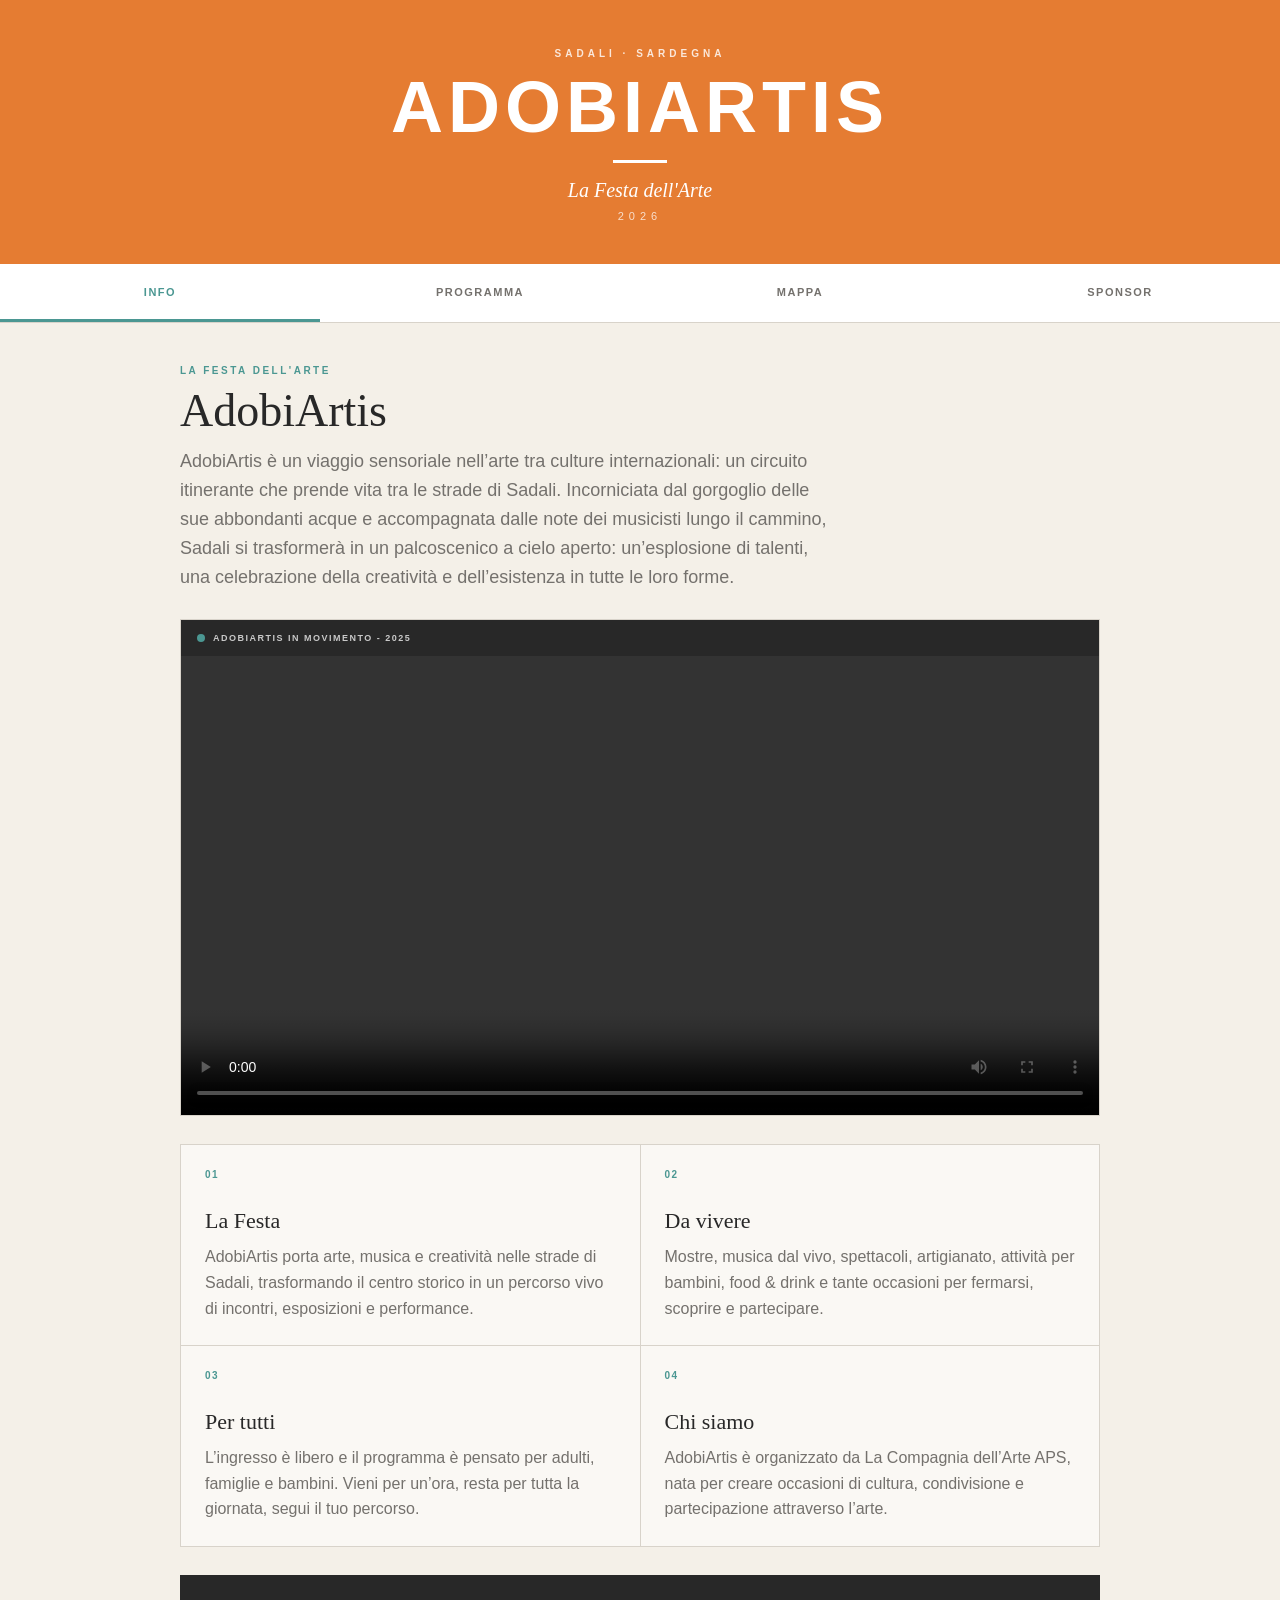
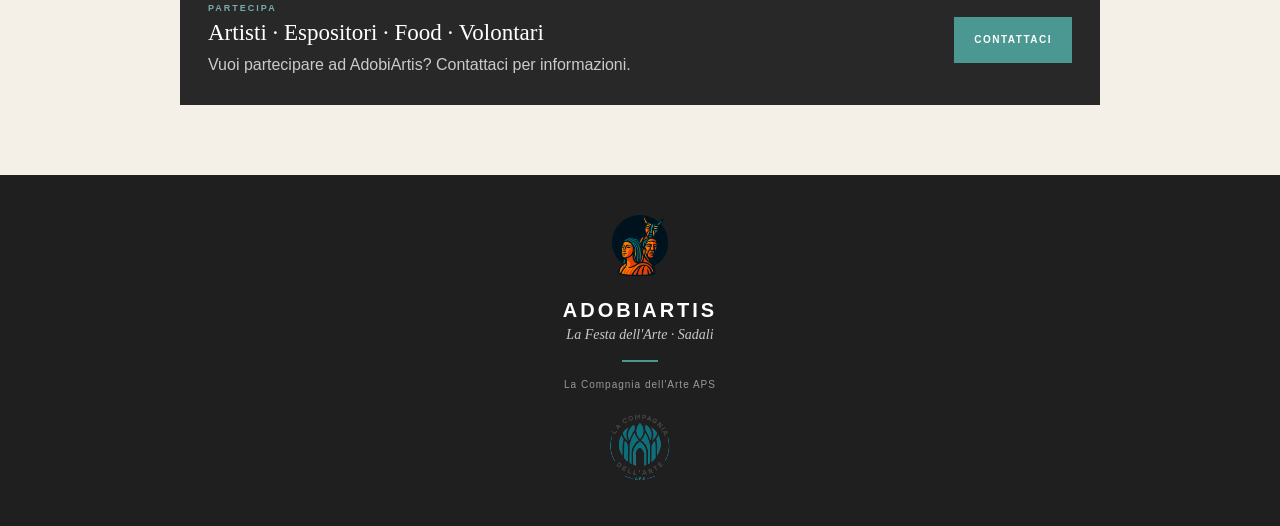
==== commit e4afa4a9: "Update index.html" ====
--- a/index.html
+++ b/index.html
@@ -18,9 +18,7 @@
   >
 
 
-  <!-- =========================
-       SOCIAL MEDIA
-  ========================= -->
+  <!-- SOCIAL MEDIA -->
 
   <meta
     property="og:title"
@@ -89,7 +87,7 @@
 
   <link
     rel="stylesheet"
-    href="style.css?v=7"
+    href="style.css?v=8"
   >
 
 </head>
@@ -140,7 +138,6 @@
       INFO
     </button>
 
-
     <button
       class="nav-button"
       data-section="programma"
@@ -149,7 +146,6 @@
       PROGRAMMA
     </button>
 
-
     <button
       class="nav-button"
       data-section="mappa"
@@ -157,7 +153,6 @@
     >
       MAPPA
     </button>
-
 
     <button
       class="nav-button"
@@ -207,10 +202,7 @@
       </div>
 
 
-
-      <!-- =========================
-           VIDEO
-      ========================= -->
+      <!-- VIDEO -->
 
       <div class="festival-video">
 
@@ -245,15 +237,10 @@
       </div>
 
 
-
-      <!-- =========================
-           INFO CARDS
-      ========================= -->
+      <!-- INFO CARDS -->
 
       <div class="info-grid">
 
-
-        <!-- 01 -->
 
         <div class="info-card">
 
@@ -275,9 +262,6 @@
         </div>
 
 
-
-        <!-- 02 -->
-
         <div class="info-card">
 
           <div class="info-number">
@@ -296,9 +280,6 @@
 
         </div>
 
-
-
-        <!-- 03 -->
 
         <div class="info-card">
 
@@ -320,9 +301,6 @@
         </div>
 
 
-
-        <!-- 04 -->
-
         <div class="info-card">
 
           <div class="info-number">
@@ -344,10 +322,7 @@
       </div>
 
 
-
-      <!-- =========================
-           CONTACT
-      ========================= -->
+      <!-- CONTACT -->
 
       <div class="contact-panel">
 
@@ -409,13 +384,8 @@
       </div>
 
 
-
-      <!-- PROGRAMME CONTROLS -->
-
       <div class="programme-controls">
 
-
-        <!-- DAY SELECTOR -->
 
         <div class="day-selector">
 
@@ -424,7 +394,6 @@
             data-day="sabato"
             type="button"
           >
-
             SABATO
 
             <span class="day-date">
@@ -439,7 +408,6 @@
             data-day="domenica"
             type="button"
           >
-
             DOMENICA
 
             <span class="day-date">
@@ -451,11 +419,7 @@
         </div>
 
 
-
-        <!-- CATEGORY FILTERS -->
-
         <div class="filters">
-
 
           <button
             class="filter-button active"
@@ -465,7 +429,6 @@
             TUTTO
           </button>
 
-
           <button
             class="filter-button"
             data-category="MU"
@@ -474,7 +437,6 @@
             MUSICA
           </button>
 
-
           <button
             class="filter-button"
             data-category="PL"
@@ -483,7 +445,6 @@
             POESIA / LETTURA
           </button>
 
-
           <button
             class="filter-button"
             data-category="LA"
@@ -492,7 +453,6 @@
             LABORATORIO
           </button>
 
-
           <button
             class="filter-button"
             data-category="SP"
@@ -501,7 +461,6 @@
             SPETTACOLO
           </button>
 
-
           <button
             class="filter-button"
             data-category="BA"
@@ -510,7 +469,6 @@
             BAMBINI
           </button>
 
-
           <button
             class="filter-button"
             data-category="AO"
@@ -519,7 +477,6 @@
             ARTISTI ALL'OPERA
           </button>
 
-
           <button
             class="filter-button"
             data-category="FD"
@@ -530,9 +487,6 @@
 
         </div>
 
-
-
-        <!-- PLACE FILTER -->
 
         <div class="place-filter-row">
 
@@ -540,7 +494,6 @@
             LUOGO
           </label>
 
-
           <select id="place-filter">
 
             <option value="Tutti">
@@ -553,9 +506,6 @@
 
       </div>
 
-
-
-      <!-- PROGRAMME OUTPUT -->
 
       <div id="programme-list"></div>
 
@@ -588,7 +538,6 @@
         </p>
 
       </div>
-
 
 
       <div class="map-card">
@@ -636,9 +585,6 @@
       class="page-section"
     >
 
-
-      <!-- INTRO -->
-
       <div class="section-intro">
 
         <div class="section-label">
@@ -658,71 +604,23 @@
       </div>
 
 
-
-      <!-- =========================
-           PARTNER PRINCIPALI
-      ========================= -->
-
-      <div class="sponsor-group">
+      <!-- PARTNER PRINCIPALI -->
+
+      <div class="sponsor-group sponsor-group-main">
 
         <div class="sponsor-group-title">
           PARTNER PRINCIPALI
         </div>
 
-
-        <div class="sponsor-grid sponsor-grid-main">
-
-
-          <!-- COMUNE DI SADALI -->
-
-          <div class="sponsor-card sponsor-main">
-
-            <div class="sponsor-logo">
-
-              <img
-                src="sponsors/sponsor-main-1.png"
-                alt="Comune di Sadali"
-              >
-
-            </div>
-
-            <div class="sponsor-name">
-              Comune di Sadali
-            </div>
-
-          </div>
-
-
-
-          <!-- ANDREA LACONI -->
-
-          <div class="sponsor-card sponsor-main">
-
-            <div class="sponsor-logo">
-
-              <img
-                src="sponsors/sponsor-main-2.png"
-                alt="Andrea Laconi"
-              >
-
-            </div>
-
-            <div class="sponsor-name">
-              Andrea Laconi
-            </div>
-
-          </div>
-
-
-        </div>
-
-      </div>
-
-
-
-      <!-- =========================
-           COLLABORATORI
-      ========================= -->
+        <div
+          id="main-sponsors"
+          class="sponsor-grid sponsor-grid-main"
+        ></div>
+
+      </div>
+
+
+      <!-- COLLABORATORI -->
 
       <div class="sponsor-group">
 
@@ -730,252 +628,63 @@
           COLLABORATORI
         </div>
 
-        <p class="sponsor-group-description">
-          Associazioni, realtà culturali e organizzazioni
-          che collaborano alla realizzazione di AdobiArtis.
-        </p>
-
-
-        <div class="sponsor-grid collaborator-grid">
-
-
-          <!-- PROTEZIONE CIVILE -->
-
-          <div class="sponsor-card collaborator-card">
-
-            <div class="sponsor-logo">
-
-              <img
-                src="sponsors/collaboratore-1.png"
-                alt="Protezione Civile Sadali"
-              >
-
-            </div>
-
-            <div class="sponsor-name">
-              Protezione Civile Sadali
-            </div>
-
-          </div>
-
-
-
-          <!-- S'URZU E SU PIMPERIMPONI -->
-
-          <div class="sponsor-card collaborator-card">
-
-            <div class="sponsor-logo">
-
-              <img
-                src="sponsors/collaboratore-2.png"
-                alt="S'Urzu e su Pimperimponi"
-              >
-
-            </div>
-
-            <div class="sponsor-name">
-              S'Urzu e su Pimperimponi
-            </div>
-
-          </div>
-
-
-
-          <!-- SADALI ANTIGA -->
-
-          <div class="sponsor-card collaborator-card">
-
-            <div class="sponsor-logo">
-
-              <img
-                src="sponsors/collaboratore-3.png"
-                alt="Associazione Culturale Sadali Antiga"
-              >
-
-            </div>
-
-            <div class="sponsor-name">
-              Associazione Culturale Sadali Antiga
-            </div>
-
-          </div>
-
-
-
-          <!-- SAN VALENTINO -->
-
-          <div class="sponsor-card collaborator-card">
-
-            <div class="sponsor-logo">
-
-              <img
-                src="sponsors/collaboratore-4.png"
-                alt="San Valentino Sadali"
-              >
-
-            </div>
-
-            <div class="sponsor-name">
-              San Valentino Sadali
-            </div>
-
-          </div>
-
-
-
-          <!-- ALESSANDRA SORCINELLI -->
-
-          <div class="sponsor-card collaborator-card">
-
-            <div class="sponsor-logo">
-
-              <img
-                src="sponsors/collaboratore-5.png"
-                alt="Gruppo Culturale Alessandra Sorcinelli"
-              >
-
-            </div>
-
-            <div class="sponsor-name">
-              Gruppo Culturale Alessandra Sorcinelli
-            </div>
-
-          </div>
-
-
-
-          <!-- STUDIO OLISTICO -->
-
-          <div class="sponsor-card collaborator-card">
-
-            <div class="sponsor-logo">
-
-              <img
-                src="sponsors/collaboratore-6.png"
-                alt="Studio Olistico Seulo"
-              >
-
-            </div>
-
-            <div class="sponsor-name">
-              Studio Olistico Seulo
-            </div>
-
-          </div>
-
-
-        </div>
-
-      </div>
-
-
-
-      <!-- =========================
-           SPONSOR
-      ========================= -->
+        <div
+          id="collaborators"
+          class="sponsor-grid collaborator-grid"
+        ></div>
+
+      </div>
+
+
+      <!-- SPONSOR PRINCIPALI -->
 
       <div class="sponsor-group">
 
         <div class="sponsor-group-title">
-          CON IL SOSTEGNO DI
-        </div>
-
-
-        <div class="sponsor-grid">
-
-
-          <!-- FARMACIA ELENA FENU -->
-
-          <div class="sponsor-card">
-
-            <div class="sponsor-logo">
-
-              <img
-                src="sponsors/sponsor-1.png"
-                alt="Farmacia Elena Fenu"
-              >
-
-            </div>
-
-            <div class="sponsor-name">
-              Farmacia Elena Fenu
-            </div>
-
-          </div>
-
-
-
-          <!-- KORU -->
-
-          <div class="sponsor-card">
-
-            <div class="sponsor-logo">
-
-              <img
-                src="sponsors/sponsor-2.png"
-                alt="Kòru Agri Risto Pizzeria"
-              >
-
-            </div>
-
-            <div class="sponsor-name">
-              Kòru Agri Risto Pizzeria
-            </div>
-
-          </div>
-
-
-
-          <!-- S'AMBASCIADA SARDA -->
-
-          <div class="sponsor-card">
-
-            <div class="sponsor-logo">
-
-              <img
-                src="sponsors/sponsor-3.png"
-                alt="S'Ambasciada Sarda"
-              >
-
-            </div>
-
-            <div class="sponsor-name">
-              S'Ambasciada Sarda
-            </div>
-
-          </div>
-
-
-
-          <!-- AMELIA MARKET -->
-
-          <div class="sponsor-card">
-
-            <div class="sponsor-logo">
-
-              <img
-                src="sponsors/sponsor-4.png"
-                alt="Amelia Market F.lli Mura"
-              >
-
-            </div>
-
-            <div class="sponsor-name">
-              Amelia Market F.lli Mura
-            </div>
-
-          </div>
-
-
-        </div>
-
-      </div>
-
-
-
-      <!-- =========================
-           SPONSOR CONTACT
-      ========================= -->
+          SPONSOR PRINCIPALI
+        </div>
+
+        <div
+          id="sponsors-principal"
+          class="sponsor-grid sponsor-grid-principal"
+        ></div>
+
+      </div>
+
+
+      <!-- SPONSOR -->
+
+      <div class="sponsor-group">
+
+        <div class="sponsor-group-title">
+          SPONSOR
+        </div>
+
+        <div
+          id="sponsors-standard"
+          class="sponsor-grid sponsor-grid-standard"
+        ></div>
+
+      </div>
+
+
+      <!-- SOSTENITORI -->
+
+      <div class="sponsor-group">
+
+        <div class="sponsor-group-title">
+          
+        </div>
+
+        <div
+          id="sponsors-supporters"
+          class="sponsor-grid sponsor-grid-supporters"
+        ></div>
+
+      </div>
+
+
+      <!-- CONTACT -->
 
       <div class="sponsor-contact">
 
@@ -986,12 +695,12 @@
           </div>
 
           <h3>
-            Vuoi diventare Sponsor?
+            Vuoi sostenere AdobiArtis?
           </h3>
 
           <p>
-            Sostieni la Festa dell'Arte
-            e diventa parte di AdobiArtis 2026.
+            Diventa parte della Festa dell'Arte
+            e sostieni AdobiArtis 2026.
           </p>
 
         </div>
@@ -1006,9 +715,7 @@
 
       </div>
 
-
     </section>
-
 
   </main>
 
@@ -1022,8 +729,6 @@
 
     <div class="footer-content">
 
-
-      <!-- LEFT LOGO -->
 
       <div class="footer-logo footer-logo-left">
 
@@ -1035,9 +740,6 @@
       </div>
 
 
-
-      <!-- CENTER -->
-
       <div class="footer-center">
 
         <div class="footer-brand">
@@ -1056,9 +758,6 @@
 
       </div>
 
-
-
-      <!-- RIGHT LOGO -->
 
       <div class="footer-logo footer-logo-right">
 
@@ -1069,19 +768,18 @@
 
       </div>
 
-
     </div>
 
   </footer>
 
 
 
-  <!-- =========================
-       JAVASCRIPT
-  ========================= -->
+  <!-- JAVASCRIPT -->
 
   <script src="programme.js?v=4"></script>
 
+  <script src="sponsors.js?v=1"></script>
+
   <script src="script.js?v=4"></script>
 
 
--- a/style.css
+++ b/style.css
@@ -1,5 +1,4 @@
 :root {
-
   --orange: #E57C32;
 
   --charcoal: #282828;
@@ -18,7 +17,6 @@
   --muted: #74716D;
 
   --border: #D8D3CA;
-
 }
 
 
@@ -30,14 +28,11 @@
   box-sizing: border-box;
 }
 
-
 html {
   scroll-behavior: smooth;
 }
 
-
 body {
-
   margin: 0;
 
   font-family:
@@ -46,9 +41,7 @@
     sans-serif;
 
   background: var(--paper);
-
   color: var(--text);
-
 }
 
 
@@ -57,118 +50,63 @@
 ========================= */
 
 .hero {
-
-  background:
-    var(--orange);
-
-  color:
-    var(--white);
-
-  text-align:
-    center;
-
-  padding:
-    48px 20px
-    42px 20px;
-
-}
-
+  background: var(--orange);
+  color: var(--white);
+
+  text-align: center;
+
+  padding: 48px 20px 42px;
+}
 
 .hero-kicker {
-
-  font-size:
-    10px;
-
-  letter-spacing:
-    4px;
-
-  font-weight:
-    600;
-
-  color:
-    rgba(255, 255, 255, 0.82);
-
-  margin-bottom:
-    14px;
-
-}
-
+  margin-bottom: 14px;
+
+  font-size: 10px;
+  font-weight: 600;
+
+  letter-spacing: 4px;
+
+  color: rgba(255, 255, 255, 0.82);
+}
 
 .hero h1 {
-
-  margin:
-    0;
-
-  font-size:
-    clamp(
-      42px,
-      11vw,
-      72px
-    );
-
-  line-height:
-    0.95;
-
-  letter-spacing:
-    5px;
-
-  font-weight:
-    700;
-
-}
-
+  margin: 0;
+
+  font-size: clamp(42px, 11vw, 72px);
+  line-height: 0.95;
+
+  letter-spacing: 5px;
+  font-weight: 700;
+}
 
 .hero-line {
-
-  width:
-    54px;
-
-  height:
-    3px;
-
-  background:
-    var(--white);
-
-  margin:
-    19px auto
-    16px auto;
-
-}
-
+  width: 54px;
+  height: 3px;
+
+  margin: 19px auto 16px;
+
+  background: var(--white);
+}
 
 .hero-subtitle {
-
-  margin:
-    0;
+  margin: 0;
 
   font-family:
     Georgia,
     "Times New Roman",
     serif;
 
-  font-style:
-    italic;
-
-  font-size:
-    20px;
-
-}
-
+  font-style: italic;
+  font-size: 20px;
+}
 
 .hero-year {
-
-  margin:
-    8px 0 0 0;
-
-  font-size:
-    11px;
-
-  letter-spacing:
-    5px;
-
-  color:
-    rgba(255, 255, 255, 0.75);
-
+  margin: 8px 0 0;
+
+  font-size: 11px;
+  letter-spacing: 5px;
+
+  color: rgba(255, 255, 255, 0.75);
 }
 
 
@@ -177,78 +115,41 @@
 ========================= */
 
 .navigation {
-
-  display:
-    flex;
-
-  position:
-    sticky;
-
-  top:
-    0;
-
-  z-index:
-    1000;
-
-  background:
-    rgba(
-      255,
-      255,
-      255,
-      0.97
-    );
-
-  border-bottom:
-    1px solid
-    var(--border);
-
-}
-
+  display: flex;
+
+  position: sticky;
+  top: 0;
+  z-index: 1000;
+
+  background: rgba(255, 255, 255, 0.97);
+
+  border-bottom: 1px solid var(--border);
+}
 
 .nav-button {
-
-  flex:
-    1;
-
-  min-height:
-    58px;
-
-  border:
-    0;
-
-  border-bottom:
-    3px solid
-    transparent;
-
-  background:
-    transparent;
-
-  font-size:
-    11px;
-
-  font-weight:
-    700;
-
-  letter-spacing:
-    1.5px;
-
-  color:
-    var(--muted);
-
-  cursor:
-    pointer;
-
-}
-
+  flex: 1;
+
+  min-height: 58px;
+
+  border: 0;
+  border-bottom: 3px solid transparent;
+
+  background: transparent;
+
+  font-size: 11px;
+  font-weight: 700;
+
+  letter-spacing: 1.5px;
+
+  color: var(--muted);
+
+  cursor: pointer;
+}
 
 .nav-button.active {
-
-  color:
-    var(--teal);
-
-  border-bottom-color:
-    var(--teal);
-
+  color: var(--teal);
+
+  border-bottom-color: var(--teal);
 }
 
 
@@ -257,109 +158,60 @@
 ========================= */
 
 main {
-
-  max-width:
-    960px;
-
-  margin:
-    0 auto;
-
-}
-
+  max-width: 960px;
+
+  margin: 0 auto;
+}
 
 .page-section {
-
-  display:
-    none;
-
-  padding:
-    42px 20px
-    70px 20px;
-
-}
-
+  display: none;
+
+  padding: 42px 20px 70px;
+}
 
 .page-section.active-section {
-
-  display:
-    block;
-
-}
-
+  display: block;
+}
 
 .section-intro {
-
-  max-width:
-    650px;
-
-  margin-bottom:
-    28px;
-
-}
-
+  max-width: 650px;
+
+  margin-bottom: 28px;
+}
 
 .section-label {
-
-  color:
-    var(--teal);
-
-  font-size:
-    10px;
-
-  letter-spacing:
-    2.5px;
-
-  font-weight:
-    700;
-
-  margin-bottom:
-    8px;
-
-}
-
+  margin-bottom: 8px;
+
+  color: var(--teal);
+
+  font-size: 10px;
+  font-weight: 700;
+
+  letter-spacing: 2.5px;
+}
 
 .section-intro h2 {
-
-  margin:
-    0 0 10px 0;
+  margin: 0 0 10px;
 
   font-family:
     Georgia,
     "Times New Roman",
     serif;
 
-  font-size:
-    clamp(
-      34px,
-      7vw,
-      46px
-    );
-
-  font-weight:
-    400;
-
-}
-
+  font-size: clamp(34px, 7vw, 46px);
+  font-weight: 400;
+}
 
 .section-intro p {
-
-  margin:
-    0;
-
-  color:
-    var(--muted);
-
-  line-height:
-    1.6;
-
-}
-
+  margin: 0;
+
+  color: var(--muted);
+
+  line-height: 1.6;
+}
 
 .intro-big {
-
-  font-size:
-    18px;
-
+  font-size: 18px;
 }
 
 
@@ -368,98 +220,58 @@
 ========================= */
 
 .day-selector {
-
-  display:
-    flex;
-
-  gap:
-    26px;
-
-  border-bottom:
-    1px solid
-    var(--border);
-
-  margin-bottom:
-    18px;
-
-}
-
+  display: flex;
+
+  gap: 26px;
+
+  margin-bottom: 18px;
+
+  border-bottom: 1px solid var(--border);
+}
 
 .day-button {
-
-  border:
-    0;
-
-  background:
-    transparent;
-
-  padding:
-    13px 0;
-
-  font-size:
-    12px;
-
-  letter-spacing:
-    1.5px;
-
-  font-weight:
-    700;
-
-  color:
-    var(--muted);
-
-  cursor:
-    pointer;
-
-  border-bottom:
-    3px solid
-    transparent;
-
-  margin-bottom:
-    -1px;
-
-}
-
+  margin-bottom: -1px;
+
+  padding: 13px 0;
+
+  border: 0;
+  border-bottom: 3px solid transparent;
+
+  background: transparent;
+
+  font-size: 12px;
+  font-weight: 700;
+
+  letter-spacing: 1.5px;
+
+  color: var(--muted);
+
+  cursor: pointer;
+}
 
 .day-date {
-
-  display:
-    block;
-
-  margin-top:
-    4px;
+  display: block;
+
+  margin-top: 4px;
 
   font-family:
     Georgia,
     "Times New Roman",
     serif;
 
-  font-size:
-    11px;
-
-  font-weight:
-    400;
-
-  font-style:
-    italic;
-
-  letter-spacing:
-    0.5px;
-
-  opacity:
-    0.75;
-
-}
-
+  font-size: 11px;
+  font-weight: 400;
+  font-style: italic;
+
+  letter-spacing: 0.5px;
+
+  opacity: 0.75;
+}
 
 .day-button.active {
-
-  color:
-    var(--charcoal);
-
-  border-bottom-color:
-    var(--teal);
-
+  color: var(--charcoal);
+
+  border-bottom-color: var(--teal);
 }
 
 
@@ -468,79 +280,44 @@
 ========================= */
 
 .filters {
-
-  display:
-    flex;
-
-  gap:
-    8px;
-
-  overflow-x:
-    auto;
-
-  padding:
-    0 0 18px 0;
-
-  scrollbar-width:
-    none;
-
-}
-
+  display: flex;
+
+  gap: 8px;
+
+  overflow-x: auto;
+
+  padding: 0 0 18px;
+
+  scrollbar-width: none;
+}
 
 .filters::-webkit-scrollbar {
-
-  display:
-    none;
-
-}
-
+  display: none;
+}
 
 .filter-button {
-
-  flex:
-    0 0 auto;
-
-  padding:
-    9px 15px;
-
-  border-radius:
-    999px;
-
-  border:
-    1px solid
-    var(--border);
-
-  background:
-    rgba(
-      255,
-      255,
-      255,
-      0.6
-    );
-
-  color:
-    var(--charcoal);
-
-  font-size:
-    12px;
-
-  cursor:
-    pointer;
-
-}
-
+  flex: 0 0 auto;
+
+  padding: 9px 15px;
+
+  border-radius: 999px;
+  border: 1px solid var(--border);
+
+  background: rgba(255, 255, 255, 0.6);
+
+  color: var(--charcoal);
+
+  font-size: 12px;
+
+  cursor: pointer;
+}
 
 .filter-button.active {
-
-  background:
-    var(--teal);
-
-  border-color:
-    var(--teal);
-
-  color:
-    var(--white);
-
+  background: var(--teal);
+
+  border-color: var(--teal);
+
+  color: var(--white);
 }
 
 
@@ -549,296 +326,161 @@
 ========================= */
 
 #programme-list {
-
-  margin-top:
-    4px;
-
-}
-
+  margin-top: 4px;
+}
 
 .event {
-
-  display:
-    grid;
-
-  grid-template-columns:
-    72px 1fr;
-
-  gap:
-    18px;
-
-  padding:
-    23px 0;
-
-  border-bottom:
-    1px solid
-    var(--border);
-
-}
-
+  display: grid;
+
+  grid-template-columns: 72px 1fr;
+
+  gap: 18px;
+
+  padding: 23px 0;
+
+  border-bottom: 1px solid var(--border);
+}
 
 .event-time {
-
-  font-size:
-    18px;
-
-  font-weight:
-    700;
-
-  color:
-    var(--charcoal);
-
-}
-
+  font-size: 18px;
+  font-weight: 700;
+}
 
 .event-category {
-
-  font-size:
-    9px;
-
-  letter-spacing:
-    1.6px;
-
-  text-transform:
-    uppercase;
-
-  color:
-    var(--teal);
-
-  font-weight:
-    700;
-
-}
-
+  color: var(--teal);
+
+  font-size: 9px;
+  font-weight: 700;
+
+  letter-spacing: 1.6px;
+
+  text-transform: uppercase;
+}
 
 .event-title {
-
-  margin:
-    5px 0 7px 0;
+  margin: 5px 0 7px;
 
   font-family:
     Georgia,
     "Times New Roman",
     serif;
 
-  font-size:
-    21px;
-
-}
-
+  font-size: 21px;
+}
 
 .event-location {
-
-  font-size:
-    12px;
-
-  color:
-    var(--muted);
-
-}
-
-
-/* =========================
-   PLACE FILTER
-========================= */
-
-.place-filter-row {
-
-  display:
-    flex;
-
-  align-items:
-    center;
-
-  justify-content:
-    space-between;
-
-  gap:
-    20px;
-
-  margin-top:
-    14px;
-
-  padding:
-    14px 0 18px 0;
-
-  border-bottom:
-    1px solid var(--border);
-
-}
-
-
-.place-filter-row label {
-
-  font-size:
-    9px;
-
-  font-weight:
-    700;
-
-  letter-spacing:
-    1.8px;
-
-  color:
-    var(--teal);
-
-}
-
-
-.place-filter-row select {
-
-  appearance:
-    none;
-
-  min-width:
-    240px;
-
-  padding:
-    11px 38px
-    11px 14px;
-
-  border:
-    1px solid var(--border);
-
-  border-radius:
-    0;
-
-  background-color:
-    var(--white);
-
-  color:
-    var(--charcoal);
-
-  font-family:
-    Arial,
-    Helvetica,
-    sans-serif;
-
-  font-size:
-    12px;
-
-  cursor:
-    pointer;
-
-}
-
-
-/* =========================
-   EVENT DETAILS
-========================= */
-
-.event-end-time {
-
-  display:
-    block;
-
-  margin-top:
-    3px;
-
-  font-size:
-    10px;
-
-  font-weight:
-    400;
-
-  color:
-    var(--muted);
-
-}
-
-
-.event-location {
-
-  display:
-    flex;
-
-  align-items:
-    center;
-
-  gap:
-    5px;
-
-  margin-top:
-    8px;
-
-  font-size:
-    11px;
-
-  color:
-    var(--muted);
-
-}
-
+  display: flex;
+
+  align-items: center;
+
+  gap: 5px;
+
+  margin-top: 8px;
+
+  font-size: 11px;
+
+  color: var(--muted);
+}
 
 .event-location strong {
-
-  color:
-    var(--charcoal);
-
-  font-size:
-    10px;
-
-  letter-spacing:
-    1px;
-
-}
-
+  color: var(--charcoal);
+
+  font-size: 10px;
+
+  letter-spacing: 1px;
+}
 
 .location-dot {
-
-  color:
-    var(--teal);
-
-  font-size:
-    7px;
-
-}
-
+  color: var(--teal);
+
+  font-size: 7px;
+}
 
 .event-description {
-
-  margin-top:
-    8px;
-
-  max-width:
-    550px;
+  max-width: 550px;
+
+  margin-top: 8px;
 
   font-family:
     Georgia,
     "Times New Roman",
     serif;
 
-  font-size:
-    12px;
-
-  line-height:
-    1.5;
-
-  color:
-    var(--muted);
-
-}
-
+  font-size: 12px;
+
+  line-height: 1.5;
+
+  color: var(--muted);
+}
+
+.event-end-time {
+  display: block;
+
+  margin-top: 3px;
+
+  font-size: 10px;
+
+  color: var(--muted);
+}
 
 .no-events {
-
-  padding:
-    40px 10px;
-
-  text-align:
-    center;
+  padding: 40px 10px;
+
+  text-align: center;
 
   font-family:
     Georgia,
     "Times New Roman",
     serif;
 
-  font-style:
-    italic;
-
-  color:
-    var(--muted);
-
+  font-style: italic;
+
+  color: var(--muted);
+}
+
+
+/* =========================
+   PLACE FILTER
+========================= */
+
+.place-filter-row {
+  display: flex;
+
+  align-items: center;
+  justify-content: space-between;
+
+  gap: 20px;
+
+  margin-top: 14px;
+
+  padding: 14px 0 18px;
+
+  border-bottom: 1px solid var(--border);
+}
+
+.place-filter-row label {
+  color: var(--teal);
+
+  font-size: 9px;
+  font-weight: 700;
+
+  letter-spacing: 1.8px;
+}
+
+.place-filter-row select {
+  appearance: none;
+
+  min-width: 240px;
+
+  padding: 11px 38px 11px 14px;
+
+  border: 1px solid var(--border);
+
+  background: var(--white);
+
+  color: var(--charcoal);
+
+  font-size: 12px;
 }
 
 
@@ -847,112 +489,56 @@
 ========================= */
 
 .map-card {
-
-  background:
-    var(--white);
-
-  border:
-    1px solid
-    var(--border);
-
-}
-
+  background: var(--white);
+
+  border: 1px solid var(--border);
+}
 
 .map-heading {
-
-  display:
-    flex;
-
-  justify-content:
-    space-between;
-
-  align-items:
-    center;
-
-  gap:
-    16px;
-
-  padding:
-    13px 16px;
-
-  font-size:
-    10px;
-
-  letter-spacing:
-    1.5px;
-
-  font-weight:
-    700;
-
-  color:
-    var(--muted);
-
-  border-bottom:
-    1px solid
-    var(--border);
-
-}
-
+  display: flex;
+
+  align-items: center;
+  justify-content: space-between;
+
+  padding: 13px 16px;
+
+  border-bottom: 1px solid var(--border);
+
+  color: var(--muted);
+
+  font-size: 10px;
+  font-weight: 700;
+
+  letter-spacing: 1.5px;
+}
 
 .map-heading > div {
-
-  display:
-    flex;
-
-  align-items:
-    center;
-
-  gap:
-    8px;
-
-}
-
+  display: flex;
+
+  align-items: center;
+
+  gap: 8px;
+}
 
 .map-dot {
-
-  width:
-    9px;
-
-  height:
-    9px;
-
-  border-radius:
-    50%;
-
-  background:
-    var(--teal);
-
-}
-
+  width: 9px;
+  height: 9px;
+
+  border-radius: 50%;
+
+  background: var(--teal);
+}
 
 .umap-wrapper {
-
-  width:
-    100%;
-
-  height:
-    560px;
-
-  overflow:
-    hidden;
-
-}
-
+  width: 100%;
+  height: 560px;
+}
 
 .umap-wrapper iframe {
-
-  width:
-    100%;
-
-  height:
-    100%;
-
-  border:
-    0;
-
-  display:
-    block;
-
+  width: 100%;
+  height: 100%;
+
+  border: 0;
 }
 
 
@@ -961,112 +547,54 @@
 ========================= */
 
 .festival-video {
-
-  width:
-    100%;
-
-  margin:
-    0 0 28px 0;
-
-  background:
-    var(--charcoal);
-
-  border:
-    1px solid
-    var(--border);
-
-  overflow:
-    hidden;
-
-}
-
+  width: 100%;
+
+  margin-bottom: 28px;
+
+  overflow: hidden;
+
+  background: var(--charcoal);
+
+  border: 1px solid var(--border);
+}
 
 .video-heading {
-
-  display:
-    flex;
-
-  justify-content:
-    space-between;
-
-  align-items:
-    center;
-
-  gap:
-    15px;
-
-  padding:
-    13px 16px;
-
-  color:
-    #C9C9C9;
-
-  font-size:
-    9px;
-
-  font-weight:
-    700;
-
-  letter-spacing:
-    1.5px;
-
-}
-
+  padding: 13px 16px;
+
+  color: #C9C9C9;
+
+  font-size: 9px;
+  font-weight: 700;
+
+  letter-spacing: 1.5px;
+}
 
 .video-heading > div {
-
-  display:
-    flex;
-
-  align-items:
-    center;
-
-  gap:
-    8px;
-
-}
-
+  display: flex;
+
+  align-items: center;
+
+  gap: 8px;
+}
 
 .video-dot {
-
-  display:
-    inline-block;
-
-  width:
-    8px;
-
-  height:
-    8px;
-
-  border-radius:
-    50%;
-
-  background:
-    var(--teal);
-
-}
-
+  width: 8px;
+  height: 8px;
+
+  border-radius: 50%;
+
+  background: var(--teal);
+}
 
 .festival-video video {
-
-  display:
-    block;
-
-  width:
-    100%;
-
-  height:
-    auto;
-
-  max-height:
-    620px;
-
-  background:
-    #000000;
-
-  object-fit:
-    contain;
-
+  display: block;
+
+  width: 100%;
+  max-height: 620px;
+
+  background: #000;
+
+  object-fit: contain;
 }
 
 
@@ -1075,104 +603,52 @@
 ========================= */
 
 .info-grid {
-
-  display:
-    grid;
-
-  grid-template-columns:
-    repeat(
-      2,
-      minmax(0, 1fr)
-    );
-
-  border-top:
-    1px solid
-    var(--border);
-
-  border-left:
-    1px solid
-    var(--border);
-
-}
-
+  display: grid;
+
+  grid-template-columns: repeat(2, minmax(0, 1fr));
+
+  border-top: 1px solid var(--border);
+  border-left: 1px solid var(--border);
+}
 
 .info-card {
-
-  min-height:
-    190px;
-
-  padding:
-    24px;
-
-  background:
-    rgba(
-      255,
-      255,
-      255,
-      0.55
-    );
-
-  border-right:
-    1px solid
-    var(--border);
-
-  border-bottom:
-    1px solid
-    var(--border);
-
-}
-
+  padding: 24px;
+
+  background: rgba(255, 255, 255, 0.55);
+
+  border-right: 1px solid var(--border);
+  border-bottom: 1px solid var(--border);
+}
 
 .info-number {
-
-  color:
-    var(--teal);
-
-  font-size:
-    10px;
-
-  font-weight:
-    700;
-
-  letter-spacing:
-    1.5px;
-
-  margin-bottom:
-    28px;
-
-}
-
+  margin-bottom: 28px;
+
+  color: var(--teal);
+
+  font-size: 10px;
+  font-weight: 700;
+
+  letter-spacing: 1.5px;
+}
 
 .info-card h3 {
-
-  margin:
-    0 0 10px 0;
+  margin: 0 0 10px;
 
   font-family:
     Georgia,
     "Times New Roman",
     serif;
 
-  font-size:
-    22px;
-
-  font-weight:
-    400;
-
-}
-
+  font-size: 22px;
+  font-weight: 400;
+}
 
 .info-card p {
-
-  margin:
-    0;
-
-  color:
-    var(--muted);
-
-  line-height:
-    1.6;
-
+  margin: 0;
+
+  color: var(--muted);
+
+  line-height: 1.6;
 }
 
 
@@ -1182,560 +658,458 @@
 
 .contact-panel,
 .sponsor-contact {
-
-  display:
-    flex;
-
-  align-items:
-    center;
-
-  justify-content:
-    space-between;
-
-  gap:
-    25px;
-
-  margin-top:
-    26px;
-
-  padding:
-    28px;
-
-  background:
-    var(--charcoal);
-
-  color:
-    var(--white);
-
-}
-
+  display: flex;
+
+  align-items: center;
+  justify-content: space-between;
+
+  gap: 25px;
+
+  margin-top: 28px;
+
+  padding: 28px;
+
+  background: var(--charcoal);
+
+  color: var(--white);
+}
 
 .contact-small {
-
-  color:
-    var(--teal-light);
-
-  font-size:
-    9px;
-
-  letter-spacing:
-    2px;
-
-  font-weight:
-    700;
-
-}
-
+  color: var(--teal-light);
+
+  font-size: 9px;
+  font-weight: 700;
+
+  letter-spacing: 2px;
+}
 
 .contact-panel h3,
 .sponsor-contact h3 {
-
-  margin:
-    7px 0;
+  margin: 7px 0;
 
   font-family:
     Georgia,
     "Times New Roman",
     serif;
 
-  font-size:
-    23px;
-
-  font-weight:
-    400;
-
-}
-
+  font-size: 23px;
+  font-weight: 400;
+}
 
 .contact-panel p,
 .sponsor-contact p {
-
-  margin:
-    0;
-
-  color:
-    #CBCBCB;
-
-  line-height:
-    1.5;
-
-}
-
+  margin: 0;
+
+  color: #CBCBCB;
+
+  line-height: 1.5;
+}
 
 .contact-button {
-
-  flex:
-    0 0 auto;
-
-  display:
-    inline-flex;
-
-  align-items:
-    center;
-
-  justify-content:
-    center;
-
-  min-height:
-    46px;
-
-  padding:
-    0 20px;
-
-  background:
-    var(--teal);
-
-  color:
-    var(--white);
-
-  text-decoration:
-    none;
-
-  font-size:
-    10px;
-
-  font-weight:
-    700;
-
-  letter-spacing:
-    1.5px;
-
-}
-
-
-/* =========================
-   SPONSOR
+  flex: 0 0 auto;
+
+  display: inline-flex;
+
+  align-items: center;
+  justify-content: center;
+
+  min-height: 46px;
+
+  padding: 0 20px;
+
+  background: var(--teal);
+
+  color: var(--white);
+
+  text-decoration: none;
+
+  font-size: 10px;
+  font-weight: 700;
+
+  letter-spacing: 1.5px;
+}
+
+
+/* =========================
+   SPONSOR GROUPS
 ========================= */
 
 .sponsor-group {
-
-  margin-top:
-    36px;
-
-}
-
+  margin-top: 38px;
+}
 
 .sponsor-group-title {
-
-  padding-bottom:
-    10px;
-
-  margin-bottom:
-    14px;
-
-  border-bottom:
-    1px solid var(--border);
-
-  color:
-    var(--teal);
-
-  font-size:
-    9px;
-
-  font-weight:
-    700;
-
-  letter-spacing:
-    2px;
-
-}
-
-
-.sponsor-group-description {
-
-  margin:
-    -3px 0 16px 0;
-
-  max-width:
-    600px;
-
-  color:
-    var(--muted);
+  margin-bottom: 14px;
+
+  padding-bottom: 10px;
+
+  border-bottom: 1px solid var(--border);
+
+  color: var(--teal);
+
+  font-size: 9px;
+  font-weight: 700;
+
+  letter-spacing: 2px;
+}
+
+
+/* =========================
+   SPONSOR GRIDS
+========================= */
+
+.sponsor-grid {
+  display: grid;
+
+  gap: 10px;
+}
+
+
+/* PARTNER PRINCIPALI
+   2 PER ROW */
+
+.sponsor-grid-main {
+  grid-template-columns: repeat(2, minmax(0, 1fr));
+}
+
+
+/* COLLABORATORI
+   4 PER ROW */
+
+.collaborator-grid {
+  grid-template-columns: repeat(4, minmax(0, 1fr));
+}
+
+
+/* SPONSOR PRINCIPALI
+   3 PER ROW */
+
+.sponsor-grid-principal {
+  grid-template-columns: repeat(3, minmax(0, 1fr));
+}
+
+
+/* SPONSOR
+   4 PER ROW */
+
+.sponsor-grid-standard {
+  grid-template-columns: repeat(4, minmax(0, 1fr));
+}
+
+
+/* SOSTENITORI
+   5 PER ROW */
+
+.sponsor-grid-supporters {
+  grid-template-columns: repeat(5, minmax(0, 1fr));
+}
+
+
+/* =========================
+   SPONSOR CARDS
+========================= */
+
+.sponsor-card {
+  min-width: 0;
+  min-height: 120px;
+
+  padding: 12px 9px;
+
+  display: flex;
+
+  flex-direction: column;
+
+  align-items: center;
+  justify-content: center;
+
+  background: rgba(255, 255, 255, 0.6);
+
+  border: 1px solid var(--border);
+
+  transition:
+    transform 0.2s ease,
+    background 0.2s ease;
+}
+
+.sponsor-card:hover {
+  transform: translateY(-2px);
+
+  background: var(--white);
+}
+
+
+/* PARTNER PRINCIPALI */
+
+.sponsor-main {
+  min-height: 175px;
+
+  background: var(--white);
+}
+
+
+/* COLLABORATORI */
+
+.collaborator-card {
+  min-height: 125px;
+
+  background: var(--teal-pale);
+}
+
+.collaborator-card:hover {
+  background: var(--white);
+}
+
+
+/* SPONSOR PRINCIPALI */
+
+.sponsor-principal {
+  min-height: 145px;
+
+  background: var(--white);
+}
+
+
+/* SPONSOR STANDARD */
+
+.sponsor-standard {
+  min-height: 120px;
+}
+
+
+/* SOSTENITORI */
+
+.sponsor-supporter {
+  min-height: 95px;
+}
+
+
+/* =========================
+   SPONSOR LOGOS
+========================= */
+
+.sponsor-logo {
+  width: 100%;
+  height: 68px;
+
+  display: flex;
+
+  align-items: center;
+  justify-content: center;
+}
+
+.sponsor-logo img {
+  display: block;
+
+  width: auto;
+  height: auto;
+
+  max-width: 88%;
+  max-height: 60px;
+
+  object-fit: contain;
+}
+
+
+/* PARTNER PRINCIPALI LOGOS */
+
+.sponsor-main .sponsor-logo {
+  height: 115px;
+}
+
+.sponsor-main .sponsor-logo img {
+  max-width: 90%;
+  max-height: 105px;
+}
+
+
+/* COLLABORATOR LOGOS */
+
+.collaborator-card .sponsor-logo {
+  height: 68px;
+}
+
+.collaborator-card .sponsor-logo img {
+  max-width: 86%;
+  max-height: 60px;
+}
+
+
+/* SPONSOR PRINCIPALI LOGOS */
+
+.sponsor-principal .sponsor-logo {
+  height: 88px;
+}
+
+.sponsor-principal .sponsor-logo img {
+  max-width: 88%;
+  max-height: 80px;
+}
+
+
+/* STANDARD SPONSOR LOGOS */
+
+.sponsor-standard .sponsor-logo {
+  height: 68px;
+}
+
+.sponsor-standard .sponsor-logo img {
+  max-width: 86%;
+  max-height: 60px;
+}
+
+
+/* SOSTENITORI LOGOS */
+
+.sponsor-supporter .sponsor-logo {
+  height: 48px;
+}
+
+.sponsor-supporter .sponsor-logo img {
+  max-width: 84%;
+  max-height: 42px;
+}
+
+
+/* =========================
+   SPONSOR NAMES
+========================= */
+
+.sponsor-name {
+  margin-top: 8px;
+
+  text-align: center;
+
+  color: var(--charcoal);
+
+  font-size: 10px;
+  font-weight: 700;
+
+  line-height: 1.3;
+}
+
+.sponsor-main .sponsor-name {
+  font-size: 12px;
+}
+
+.sponsor-principal .sponsor-name {
+  font-size: 11px;
+}
+
+.sponsor-supporter .sponsor-name {
+  font-size: 8px;
+}
+
+
+/* =========================
+   FOOTER
+========================= */
+
+footer {
+  padding: 38px 20px;
+
+  background: var(--charcoal-dark);
+
+  color: var(--white);
+
+  text-align: center;
+}
+
+.footer-content {
+  max-width: 960px;
+
+  margin: 0 auto;
+
+  display: flex;
+
+  flex-direction: column;
+
+  align-items: center;
+  justify-content: center;
+
+  gap: 18px;
+}
+
+.footer-center {
+  width: 100%;
+}
+
+.footer-logo {
+  display: flex;
+
+  align-items: center;
+  justify-content: center;
+}
+
+
+/* TOP LOGO - ADOBIARTIS */
+
+.footer-logo-left img {
+  display: block;
+
+  width: auto;
+  height: auto;
+
+  max-width: 85px;
+  max-height: 68px;
+
+  object-fit: contain;
+}
+
+
+/* CENTER TEXT */
+
+.footer-brand {
+  font-size: 20px;
+  font-weight: 700;
+
+  letter-spacing: 3px;
+}
+
+.footer-subtitle {
+  margin-top: 5px;
 
   font-family:
     Georgia,
     "Times New Roman",
     serif;
 
-  font-size:
-    13px;
-
-  line-height:
-    1.5;
-
-}
-
-
-/* SPONSOR GRID */
-
-.sponsor-grid {
-
-  display:
-    grid;
-
-  grid-template-columns:
-    repeat(4, minmax(0, 1fr));
-
-  gap:
-    10px;
-
-}
-
-
-.sponsor-grid-main {
-
-  grid-template-columns:
-    repeat(2, minmax(0, 1fr));
-
-  gap:
-    14px;
-
-}
-
-
-.collaborator-grid {
-
-  grid-template-columns:
-    repeat(4, minmax(0, 1fr));
-
-}
-
-
-/* SPONSOR CARD */
-
-.sponsor-card {
-
-  min-width:
-    0;
-
-  min-height:
-    125px;
-
-  padding:
-    14px 10px 11px;
-
-  display:
-    flex;
-
-  flex-direction:
-    column;
-
-  align-items:
-    center;
-
-  justify-content:
-    center;
-
-  background:
-    rgba(
-      255,
-      255,
-      255,
-      0.55
-    );
-
-  border:
-    1px solid var(--border);
-
-  transition:
-    background 0.2s ease,
-    transform 0.2s ease;
-
-}
-
-
-.sponsor-card:hover {
-
-  background:
-    var(--white);
-
-  transform:
-    translateY(-2px);
-
-}
-
-
-.sponsor-main {
-
-  min-height:
-    160px;
-
-  background:
-    var(--white);
-
-}
-
-
-/* COLLABORATOR CARDS */
-
-.collaborator-card {
-
-  background:
-    var(--teal-pale);
-
-}
-
-
-.collaborator-card:hover {
-
-  background:
-    var(--white);
-
-}
-
-
-/* LOGOS */
-
-.sponsor-logo {
-
-  width:
-    100%;
-
-  height:
-    72px;
-
-  display:
-    flex;
-
-  align-items:
-    center;
-
-  justify-content:
-    center;
-
-}
-
-
-.sponsor-main .sponsor-logo {
-
-  height:
-    100px;
-
-}
-
-
-.sponsor-logo img {
-
-  display:
-    block;
-
-  width:
-    auto;
-
-  height:
-    auto;
-
-  max-width:
-    88%;
-
-  max-height:
-    65px;
-
-  object-fit:
-    contain;
-
-}
-
-
-.sponsor-main .sponsor-logo img {
-
-  max-height:
-    92px;
-
-}
-
-
-/* SPONSOR NAME */
-
-.sponsor-name {
-
-  margin-top:
-    9px;
-
-  text-align:
-    center;
-
-  color:
-    var(--charcoal);
-
-  font-size:
-    10px;
-
-  font-weight:
-    700;
-
-  line-height:
-    1.3;
-
-  letter-spacing:
-    0.5px;
-
-}
-
-
-.sponsor-contact {
-
-  margin-top:
-    38px;
-
-}
-
-
-/* =========================
-   FOOTER
-========================= */
-
-footer {
-
-  padding:
-    38px 20px;
-
-  background:
-    var(--charcoal-dark);
-
-  text-align:
-    center;
-
-  color:
-    var(--white);
-
-}
-
-
-.footer-content {
-
-  max-width:
-    960px;
-
-  margin:
-    0 auto;
-
-  display:
-    flex;
-
-  align-items:
-    center;
-
-  justify-content:
-    space-between;
-
-  gap:
-    25px;
-
-}
-
-
-.footer-center {
-
-  flex:
-    1;
-
-}
-
-
-.footer-logo {
-
-  flex:
-    0 0 110px;
-
-  display:
-    flex;
-
-  align-items:
-    center;
-
-  justify-content:
-    center;
-
-}
-
-
-.footer-brand {
-
-  font-size:
-    20px;
-
-  font-weight:
-    700;
-
-  letter-spacing:
-    3px;
-
-}
-
-
-.footer-subtitle {
-
-  margin-top:
-    5px;
-
-  font-family:
-    Georgia,
-    "Times New Roman",
-    serif;
-
-  font-style:
-    italic;
-
-  font-size:
-    14px;
-
-  color:
-    #C9C9C9;
-
-}
-
+  font-style: italic;
+
+  font-size: 14px;
+
+  color: #C9C9C9;
+}
 
 .footer-line {
-
-  width:
-    36px;
-
-  height:
-    2px;
-
-  background:
-    var(--teal);
-
-  margin:
-    17px auto;
-
-}
-
+  width: 36px;
+  height: 2px;
+
+  margin: 17px auto;
+
+  background: var(--teal);
+}
 
 .footer-organizer {
-
-  font-size:
-    10px;
-
-  letter-spacing:
-    1px;
-
-  color:
-    #999999;
-
-}
-
-
-.footer-logo-left img {
-
-  max-width:
-    100px;
-
-  max-height:
-    75px;
-
-}
-
+  font-size: 10px;
+
+  letter-spacing: 1px;
+
+  color: #999999;
+}
+
+
+/* BOTTOM LOGO - LA COMPAGNIA DELL'ARTE */
 
 .footer-logo-right img {
-
-  max-width:
-    90px;
-
-  max-height:
-    75px;
-
+  display: block;
+
+  width: auto;
+  height: auto;
+
+  max-width: 100px;
+  max-height: 80px;
+
+  object-fit: contain;
 }
 
 
@@ -1745,12 +1119,31 @@
 
 @media (max-width: 800px) {
 
-  .sponsor-grid,
+  /* Collaborators: 3 */
+
   .collaborator-grid {
-
-    grid-template-columns:
-      repeat(3, minmax(0, 1fr));
-
+    grid-template-columns: repeat(3, minmax(0, 1fr));
+  }
+
+
+  /* Sponsor principali: still 3 */
+
+  .sponsor-grid-principal {
+    grid-template-columns: repeat(3, minmax(0, 1fr));
+  }
+
+
+  /* Sponsor: 3 */
+
+  .sponsor-grid-standard {
+    grid-template-columns: repeat(3, minmax(0, 1fr));
+  }
+
+
+  /* Sostenitori: 4 */
+
+  .sponsor-grid-supporters {
+    grid-template-columns: repeat(4, minmax(0, 1fr));
   }
 
 }
@@ -1762,147 +1155,73 @@
 
 @media (max-width: 650px) {
 
-
   .page-section {
-
-    padding:
-      34px 16px
-      55px 16px;
-
+    padding: 34px 16px 55px;
   }
 
 
   /* HERO */
 
   .hero {
-
-    padding:
-      40px 15px
-      35px 15px;
-
-  }
-
+    padding: 40px 15px 35px;
+  }
 
   .hero h1 {
-
-    letter-spacing:
-      3px;
-
+    letter-spacing: 3px;
   }
 
 
   /* NAVIGATION */
 
   .nav-button {
-
-    min-height:
-      54px;
-
-    padding:
-      0 4px;
-
-    font-size:
-      9px;
-
-    letter-spacing:
-      0.7px;
-
+    min-height: 54px;
+
+    padding: 0 4px;
+
+    font-size: 9px;
+
+    letter-spacing: 0.7px;
+  }
+
+
+  /* PLACE FILTER */
+
+  .place-filter-row {
+    flex-direction: column;
+
+    align-items: stretch;
+
+    gap: 8px;
+  }
+
+  .place-filter-row select {
+    width: 100%;
+    min-width: 0;
+
+    font-size: 16px;
   }
 
 
   /* PROGRAMME */
 
-  .place-filter-row {
-
-    flex-direction:
-      column;
-
-    align-items:
-      stretch;
-
-    gap:
-      8px;
-
-  }
-
-
-  .place-filter-row select {
-
-    width:
-      100%;
-
-    min-width:
-      0;
-
-    font-size:
-      16px;
-
-  }
-
-
   .event {
-
-    grid-template-columns:
-      62px 1fr;
-
-    gap:
-      12px;
-
+    grid-template-columns: 62px 1fr;
+
+    gap: 12px;
   }
 
 
   /* MAP */
 
   .umap-wrapper {
-
-    height:
-      510px;
-
-  }
-
-
-  /* VIDEO */
-
-  .festival-video {
-
-    width:
-      100%;
-
-    margin:
-      0 0 24px 0;
-
-  }
-
-
-  .festival-video video {
-
-    width:
-      100%;
-
-    height:
-      auto;
-
-    max-height:
-      520px;
-
+    height: 510px;
   }
 
 
   /* INFO */
 
   .info-grid {
-
-    grid-template-columns:
-      1fr;
-
-  }
-
-
-  .info-card {
-
-    min-height:
-      auto;
-
+    grid-template-columns: 1fr;
   }
 
 
@@ -1910,160 +1229,179 @@
 
   .contact-panel,
   .sponsor-contact {
-
-    flex-direction:
-      column;
-
-    align-items:
-      flex-start;
-
-  }
-
+    flex-direction: column;
+
+    align-items: flex-start;
+  }
 
   .contact-button {
-
-    width:
-      100%;
-
-  }
-
-
-  /* SPONSORS */
-
-  .sponsor-grid,
-  .sponsor-grid-main,
+    width: 100%;
+  }
+
+
+  /* =========================
+     MOBILE SPONSORS
+  ========================= */
+
+
+  /* MAIN PARTNERS
+     2 PER ROW */
+
+  .sponsor-grid-main {
+    grid-template-columns: repeat(2, minmax(0, 1fr));
+  }
+
+
+  /* COLLABORATORS
+     2 PER ROW */
+
   .collaborator-grid {
-
-    grid-template-columns:
-      repeat(2, minmax(0, 1fr));
-
-    gap:
-      8px;
-
-  }
-
-
-  .sponsor-card {
-
-    min-height:
-      105px;
-
-    padding:
-      10px 6px 8px;
-
-  }
-
+    grid-template-columns: repeat(2, minmax(0, 1fr));
+  }
+
+
+  /* SPONSOR PRINCIPALI
+     2 PER ROW */
+
+  .sponsor-grid-principal {
+    grid-template-columns: repeat(2, minmax(0, 1fr));
+  }
+
+
+  /* SPONSOR
+     2 PER ROW */
+
+  .sponsor-grid-standard {
+    grid-template-columns: repeat(2, minmax(0, 1fr));
+  }
+
+
+  /* SOSTENITORI
+     3 PER ROW */
+
+  .sponsor-grid-supporters {
+    grid-template-columns: repeat(3, minmax(0, 1fr));
+  }
+
+
+  /* MAIN PARTNER SIZE */
 
   .sponsor-main {
-
-    min-height:
-      125px;
-
-  }
-
-
-  .sponsor-logo {
-
-    height:
-      58px;
-
-  }
-
+    min-height: 135px;
+  }
 
   .sponsor-main .sponsor-logo {
-
-    height:
-      75px;
-
-  }
-
-
-  .sponsor-logo img {
-
-    max-width:
-      90%;
-
-    max-height:
-      52px;
-
-  }
-
+    height: 82px;
+  }
 
   .sponsor-main .sponsor-logo img {
-
-    max-height:
-      70px;
-
-  }
-
-
-  .sponsor-name {
-
-    margin-top:
-      6px;
-
-    font-size:
-      9px;
-
-  }
-
-
-  /* FOOTER */
+    max-height: 75px;
+  }
+
+
+  /* COLLABORATOR SIZE */
+
+  .collaborator-card {
+    min-height: 110px;
+  }
+
+  .collaborator-card .sponsor-logo {
+    height: 58px;
+  }
+
+  .collaborator-card .sponsor-logo img {
+    max-height: 52px;
+  }
+
+
+  /* PRINCIPAL SPONSOR SIZE */
+
+  .sponsor-principal {
+    min-height: 115px;
+  }
+
+  .sponsor-principal .sponsor-logo {
+    height: 64px;
+  }
+
+  .sponsor-principal .sponsor-logo img {
+    max-height: 58px;
+  }
+
+
+  /* STANDARD SPONSOR SIZE */
+
+  .sponsor-standard {
+    min-height: 100px;
+  }
+
+  .sponsor-standard .sponsor-logo {
+    height: 54px;
+  }
+
+  .sponsor-standard .sponsor-logo img {
+    max-height: 48px;
+  }
+
+
+  /* SUPPORTER SIZE */
+
+  .sponsor-supporter {
+    min-height: 82px;
+
+    padding: 7px 4px;
+  }
+
+  .sponsor-supporter .sponsor-logo {
+    height: 38px;
+  }
+
+  .sponsor-supporter .sponsor-logo img {
+    max-height: 34px;
+  }
+
+  .sponsor-supporter .sponsor-name {
+    font-size: 7px;
+  }
+
+
+  /* =========================
+     MOBILE FOOTER
+  ========================= */
+
+  footer {
+    padding: 32px 16px;
+  }
 
   .footer-content {
-
-    gap:
-      10px;
-
-  }
-
-
-  .footer-logo {
-
-    flex:
-      0 0 60px;
-
-  }
-
+    gap: 14px;
+  }
+
+
+  /* TOP LOGO */
 
   .footer-logo-left img {
-
-    max-width:
-      58px;
-
-    max-height:
-      50px;
-
-  }
-
+    max-width: 72px;
+    max-height: 58px;
+  }
+
+
+  /* BOTTOM LOGO */
 
   .footer-logo-right img {
-
-    max-width:
-      58px;
-
-    max-height:
-      50px;
-
+    max-width: 85px;
+    max-height: 68px;
   }
 
 
   .footer-brand {
-
-    font-size:
-      16px;
-
-    letter-spacing:
-      2px;
-
-  }
-
+    font-size: 16px;
+
+    letter-spacing: 2px;
+  }
 
   .footer-subtitle {
-
-    font-size:
-      12px;
-
-  }
-
-}
+    font-size: 12px;
+  }
+
+}
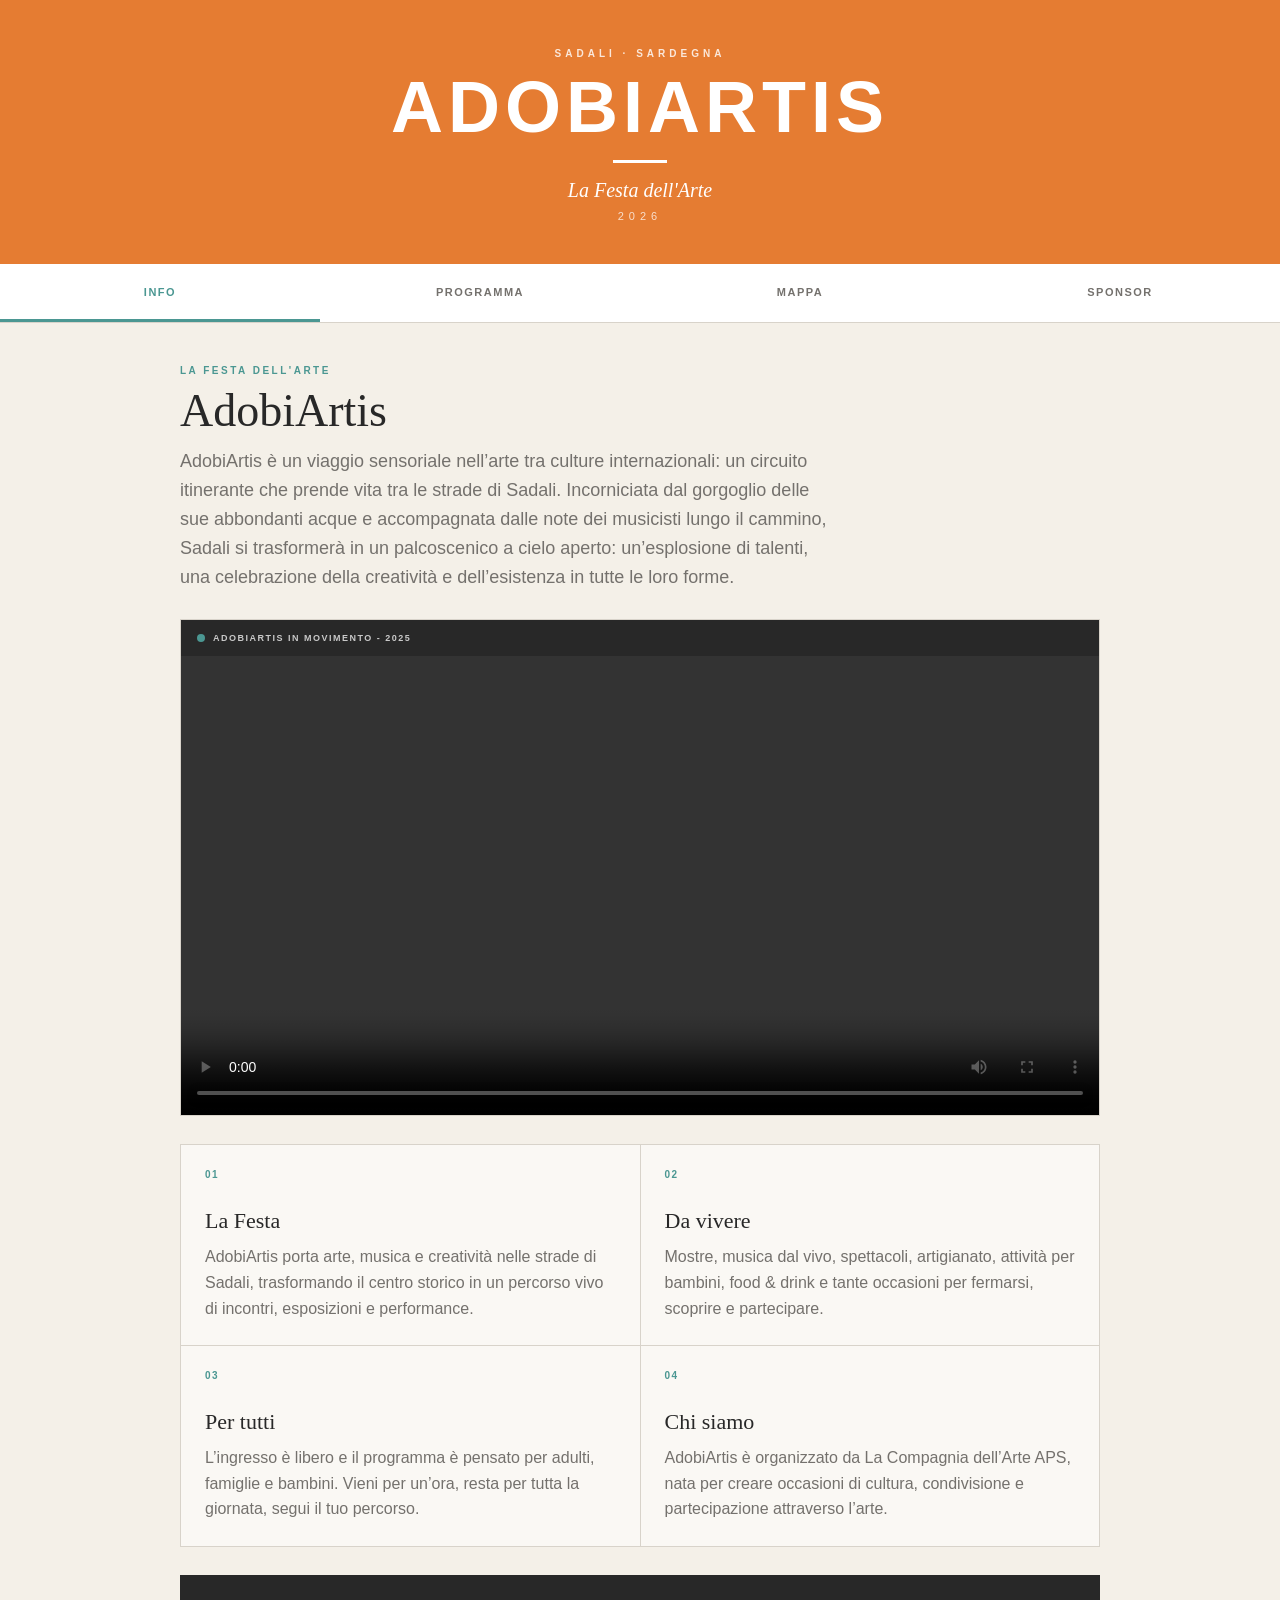
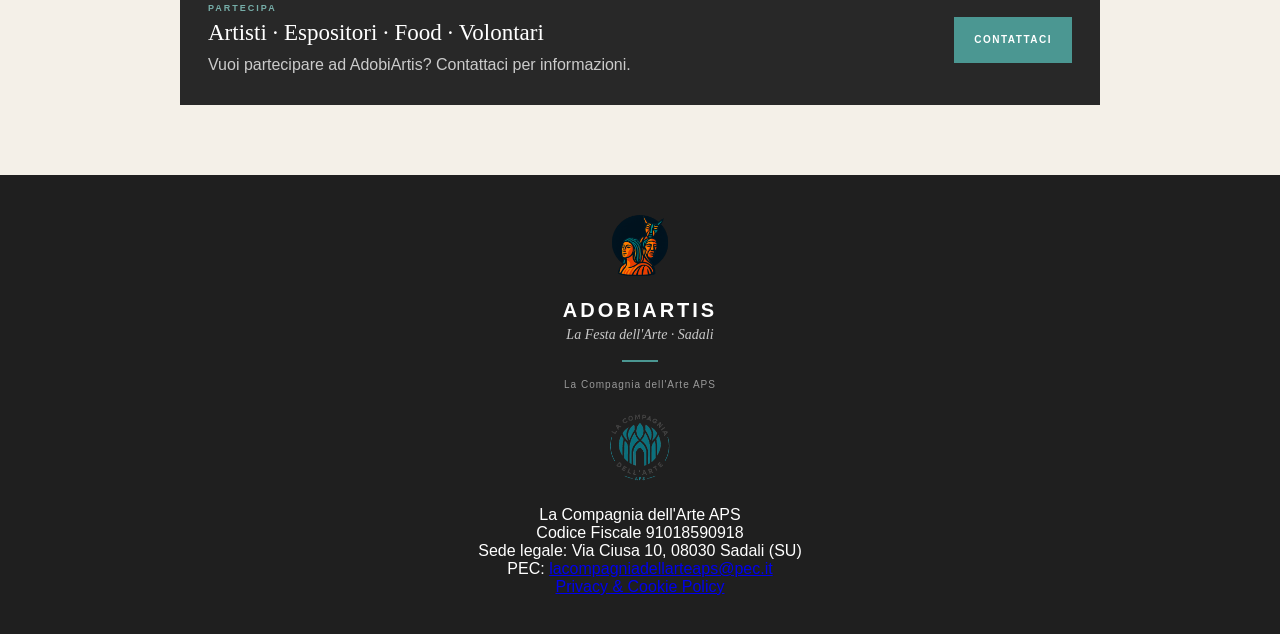
==== commit 712a812f: "Update index.html" ====
--- a/index.html
+++ b/index.html
@@ -10,7 +10,9 @@
     content="width=device-width, initial-scale=1.0"
   >
 
-  <title>AdobiArtis 2026 – La Festa dell'Arte</title>
+  <title>
+    AdobiArtis 2026 – La Festa dell'Arte
+  </title>
 
   <meta
     name="description"
@@ -18,7 +20,9 @@
   >
 
 
-  <!-- SOCIAL MEDIA -->
+  <!-- =========================
+       SOCIAL MEDIA
+  ========================= -->
 
   <meta
     property="og:title"
@@ -51,7 +55,9 @@
   >
 
 
-  <!-- TWITTER / X -->
+  <!-- =========================
+       TWITTER / X
+  ========================= -->
 
   <meta
     name="twitter:card"
@@ -74,7 +80,9 @@
   >
 
 
-  <!-- FAVICON -->
+  <!-- =========================
+       FAVICON
+  ========================= -->
 
   <link
     rel="icon"
@@ -83,11 +91,13 @@
   >
 
 
-  <!-- CSS -->
+  <!-- =========================
+       CSS
+  ========================= -->
 
   <link
     rel="stylesheet"
-    href="style.css?v=8"
+    href="style.css?v=9"
   >
 
 </head>
@@ -121,7 +131,6 @@
     </p>
 
   </header>
-
 
 
   <!-- =========================
@@ -163,7 +172,6 @@
     </button>
 
   </nav>
-
 
 
   <main>
@@ -343,7 +351,6 @@
 
         </div>
 
-
         <a
           class="contact-button"
           href="mailto:lacompagniadellarteaps@pec.it"
@@ -356,7 +363,6 @@
     </section>
 
 
-
     <!-- =========================
          PROGRAMMA
     ========================= -->
@@ -512,7 +518,6 @@
     </section>
 
 
-
     <!-- =========================
          MAPPA
     ========================= -->
@@ -565,6 +570,7 @@
             src="https://umap.openstreetmap.de/en/map/adobiartis2026_154434"
             title="Mappa interattiva AdobiArtis 2026"
             loading="lazy"
+            referrerpolicy="strict-origin-when-cross-origin"
             allowfullscreen
           ></iframe>
 
@@ -573,7 +579,6 @@
       </div>
 
     </section>
-
 
 
     <!-- =========================
@@ -604,8 +609,6 @@
       </div>
 
 
-      <!-- PARTNER PRINCIPALI -->
-
       <div class="sponsor-group sponsor-group-main">
 
         <div class="sponsor-group-title">
@@ -620,8 +623,6 @@
       </div>
 
 
-      <!-- COLLABORATORI -->
-
       <div class="sponsor-group">
 
         <div class="sponsor-group-title">
@@ -636,8 +637,6 @@
       </div>
 
 
-      <!-- SPONSOR PRINCIPALI -->
-
       <div class="sponsor-group">
 
         <div class="sponsor-group-title">
@@ -652,8 +651,6 @@
       </div>
 
 
-      <!-- SPONSOR -->
-
       <div class="sponsor-group">
 
         <div class="sponsor-group-title">
@@ -668,12 +665,10 @@
       </div>
 
 
-      <!-- SOSTENITORI -->
-
       <div class="sponsor-group">
 
         <div class="sponsor-group-title">
-          
+          SOSTENITORI
         </div>
 
         <div
@@ -684,8 +679,6 @@
       </div>
 
 
-      <!-- CONTACT -->
-
       <div class="sponsor-contact">
 
         <div>
@@ -704,7 +697,6 @@
           </p>
 
         </div>
-
 
         <a
           class="contact-button"
@@ -720,7 +712,6 @@
   </main>
 
 
-
   <!-- =========================
        FOOTER
   ========================= -->
@@ -728,7 +719,6 @@
   <footer>
 
     <div class="footer-content">
-
 
       <div class="footer-logo footer-logo-left">
 
@@ -768,13 +758,48 @@
 
       </div>
 
+
+      <!-- LEGAL INFORMATION -->
+
+      <div class="footer-legal">
+
+        <div>
+          La Compagnia dell'Arte APS
+        </div>
+
+        <div>
+          Codice Fiscale 91018590918
+        </div>
+
+        <div>
+          Sede legale: Via Ciusa 10, 08030 Sadali (SU)
+        </div>
+
+        <div>
+          PEC:
+          <a href="mailto:lacompagniadellarteaps@pec.it">
+            lacompagniadellarteaps@pec.it
+          </a>
+        </div>
+
+        <div class="footer-legal-links">
+
+          <a href="privacy.html">
+            Privacy & Cookie Policy
+          </a>
+
+        </div>
+
+      </div>
+
     </div>
 
   </footer>
 
 
-
-  <!-- JAVASCRIPT -->
+  <!-- =========================
+       JAVASCRIPT
+  ========================= -->
 
   <script src="programme.js?v=4"></script>
 
@@ -782,7 +807,6 @@
 
   <script src="script.js?v=4"></script>
 
-
 </body>
 
 </html>
